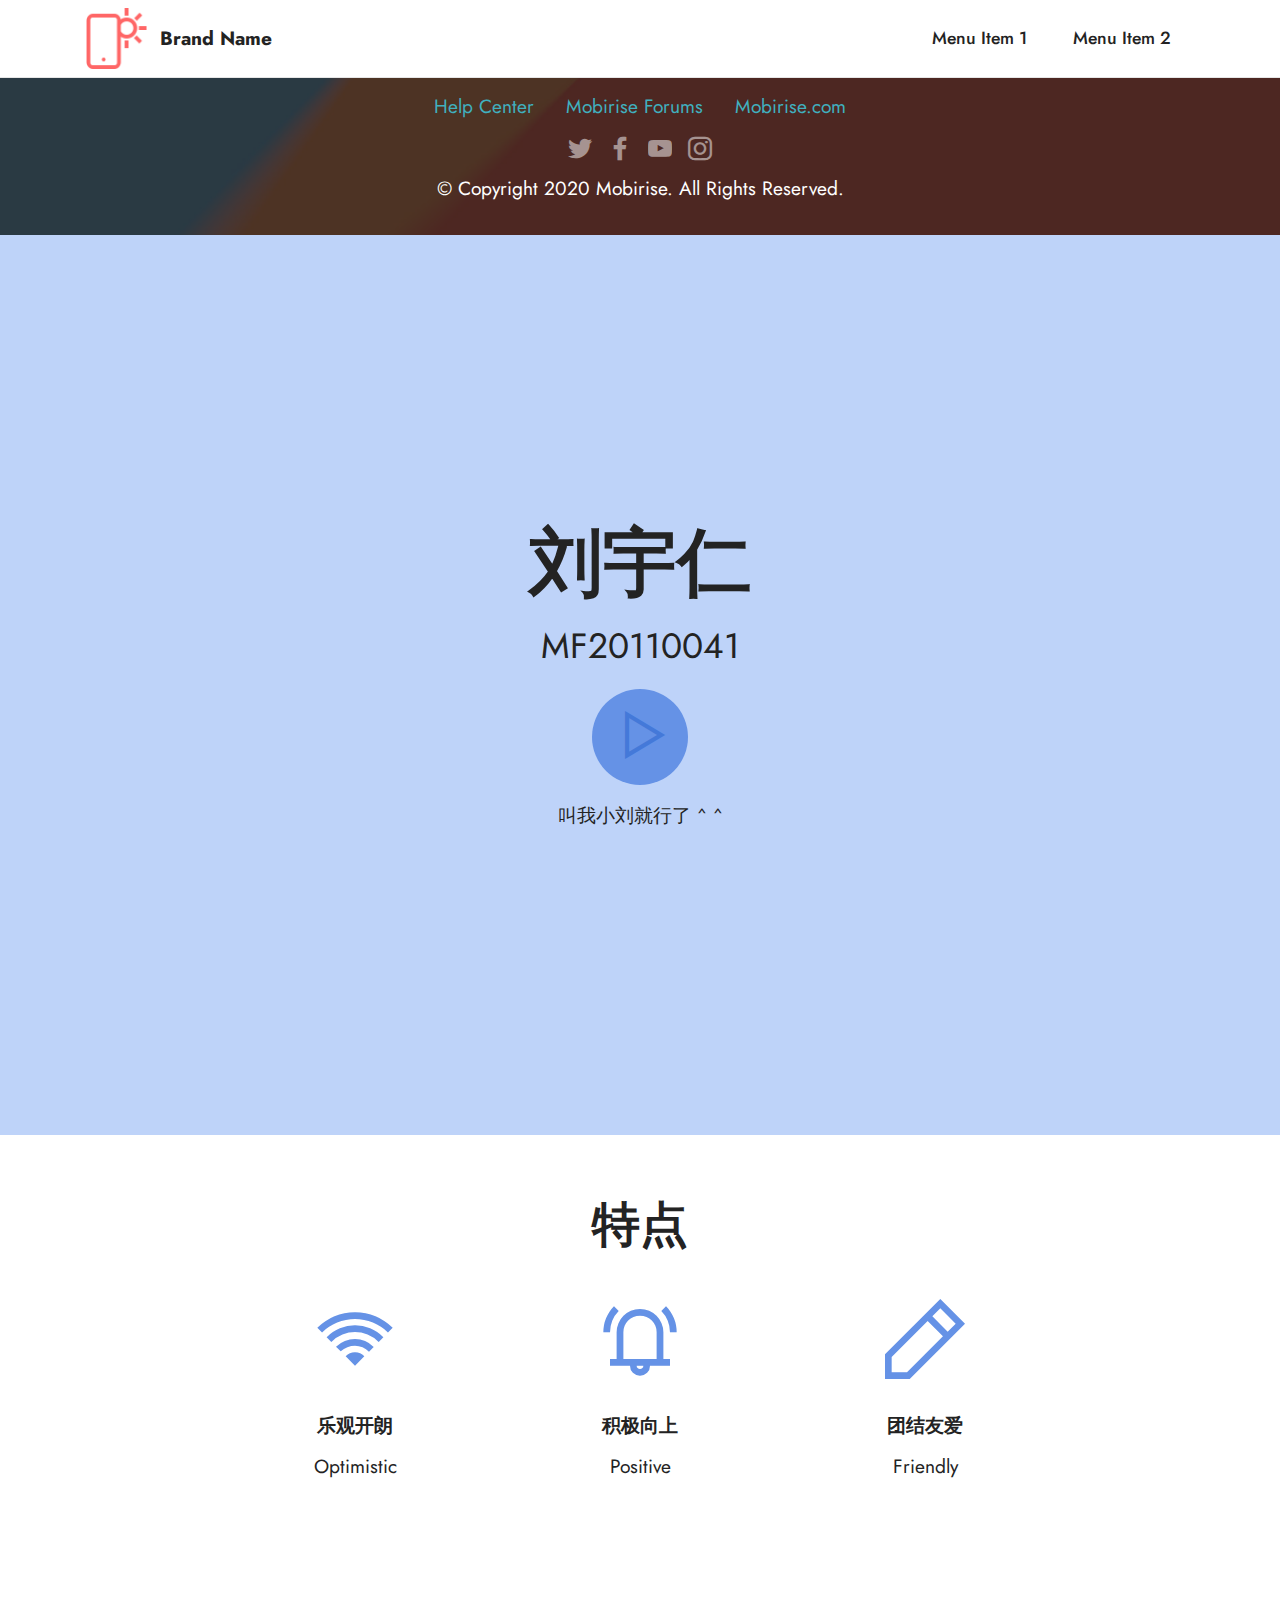
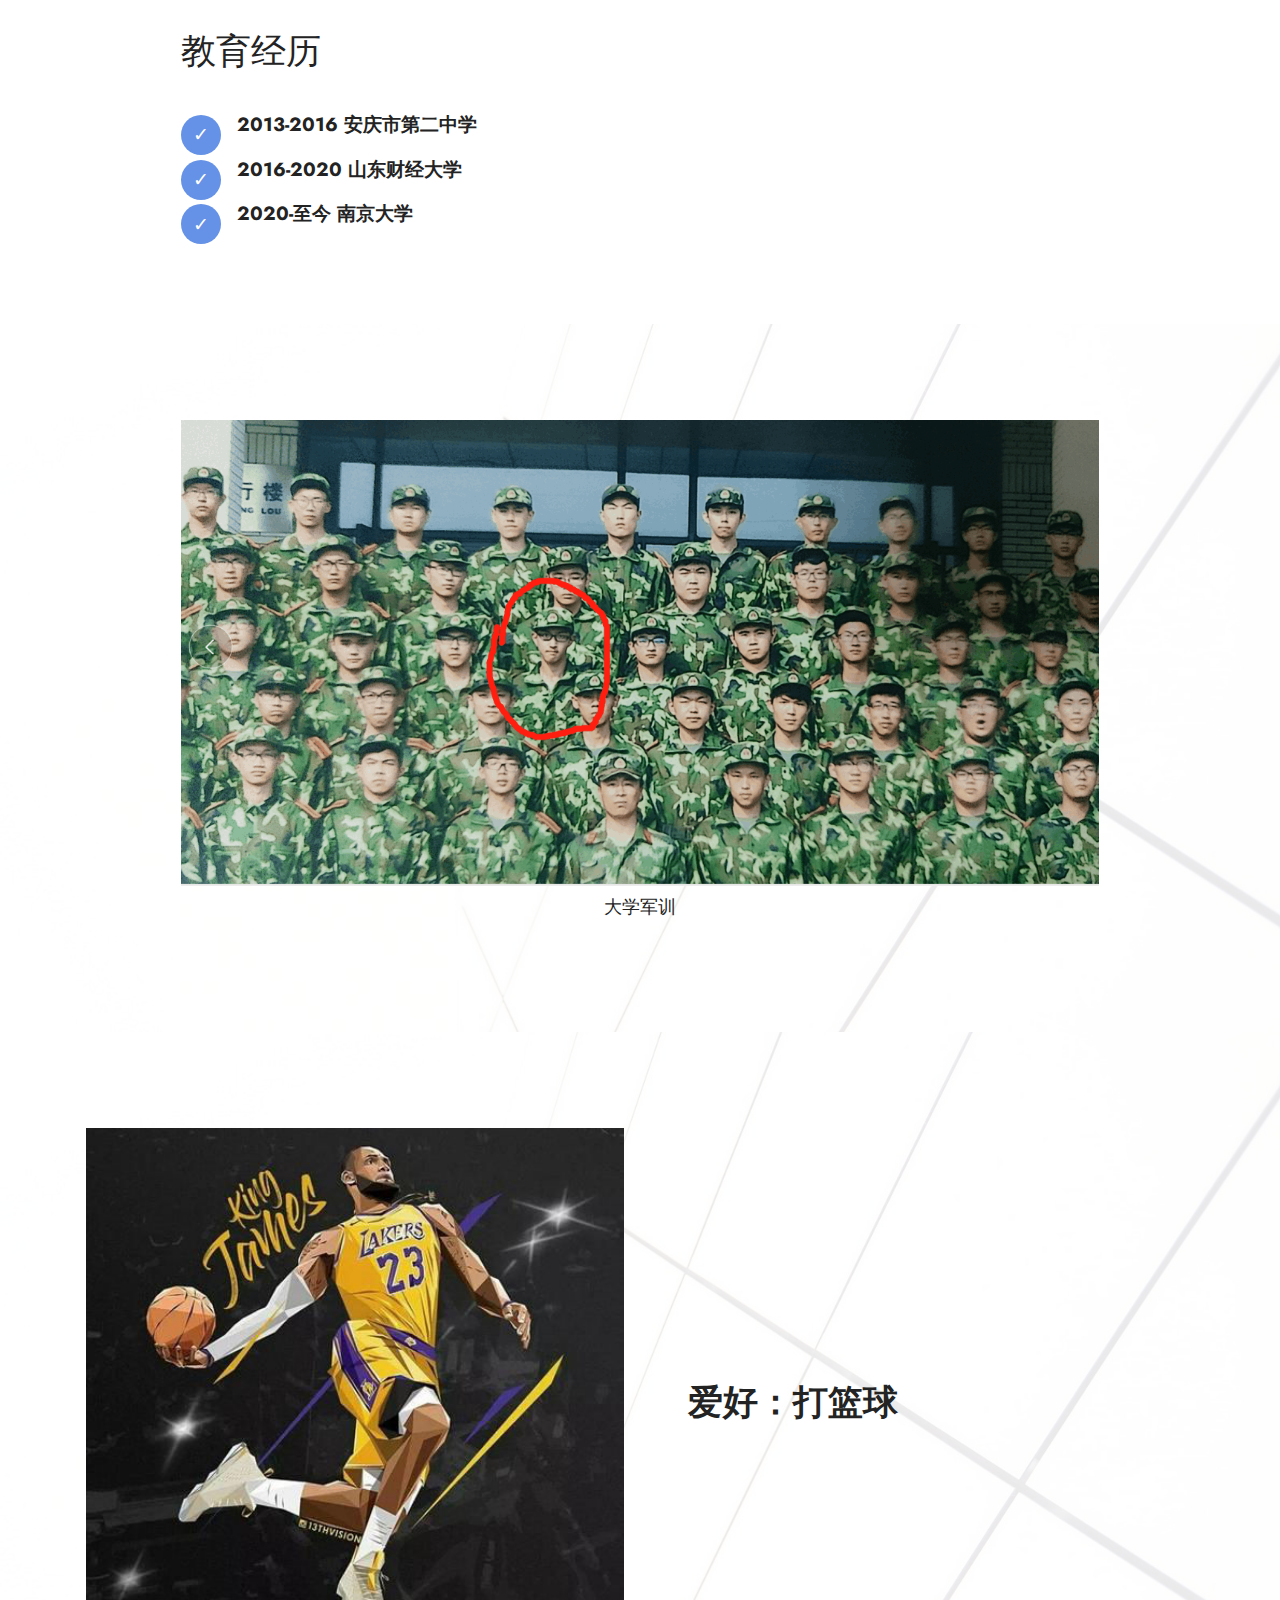
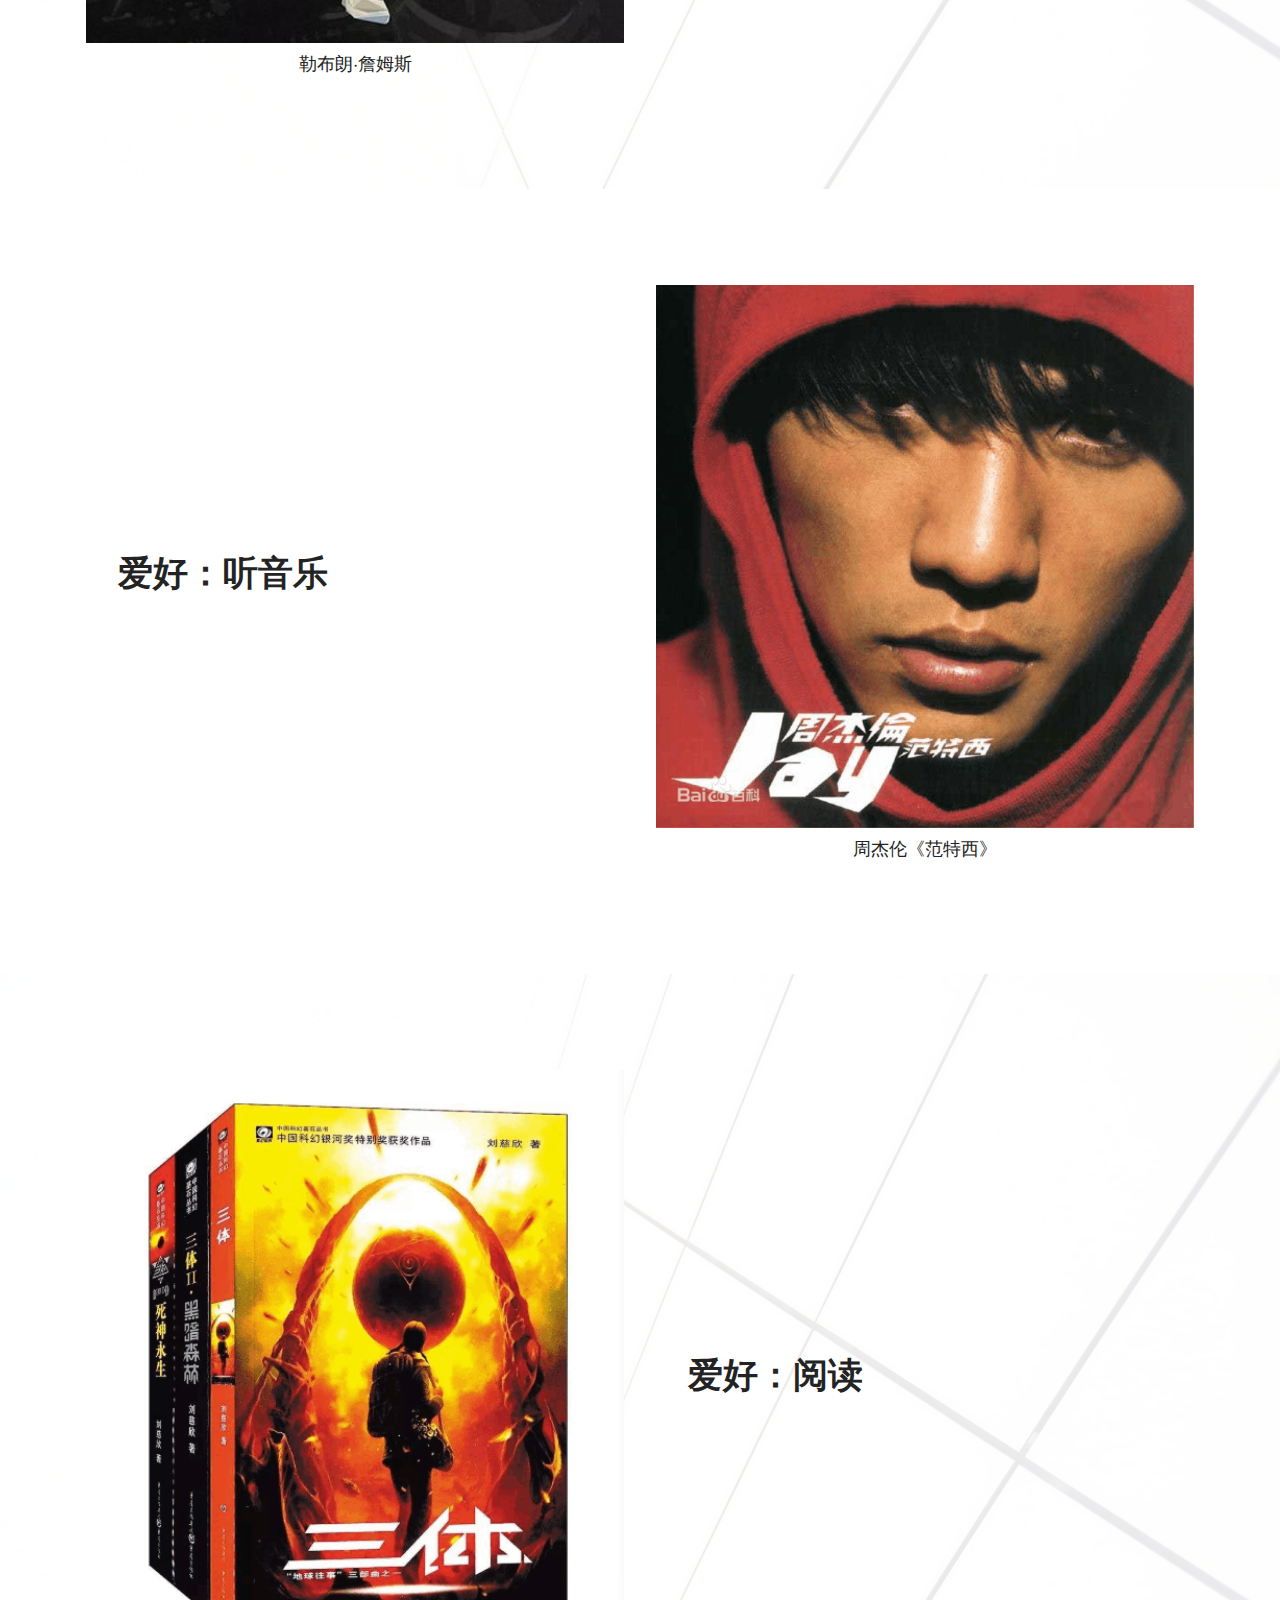
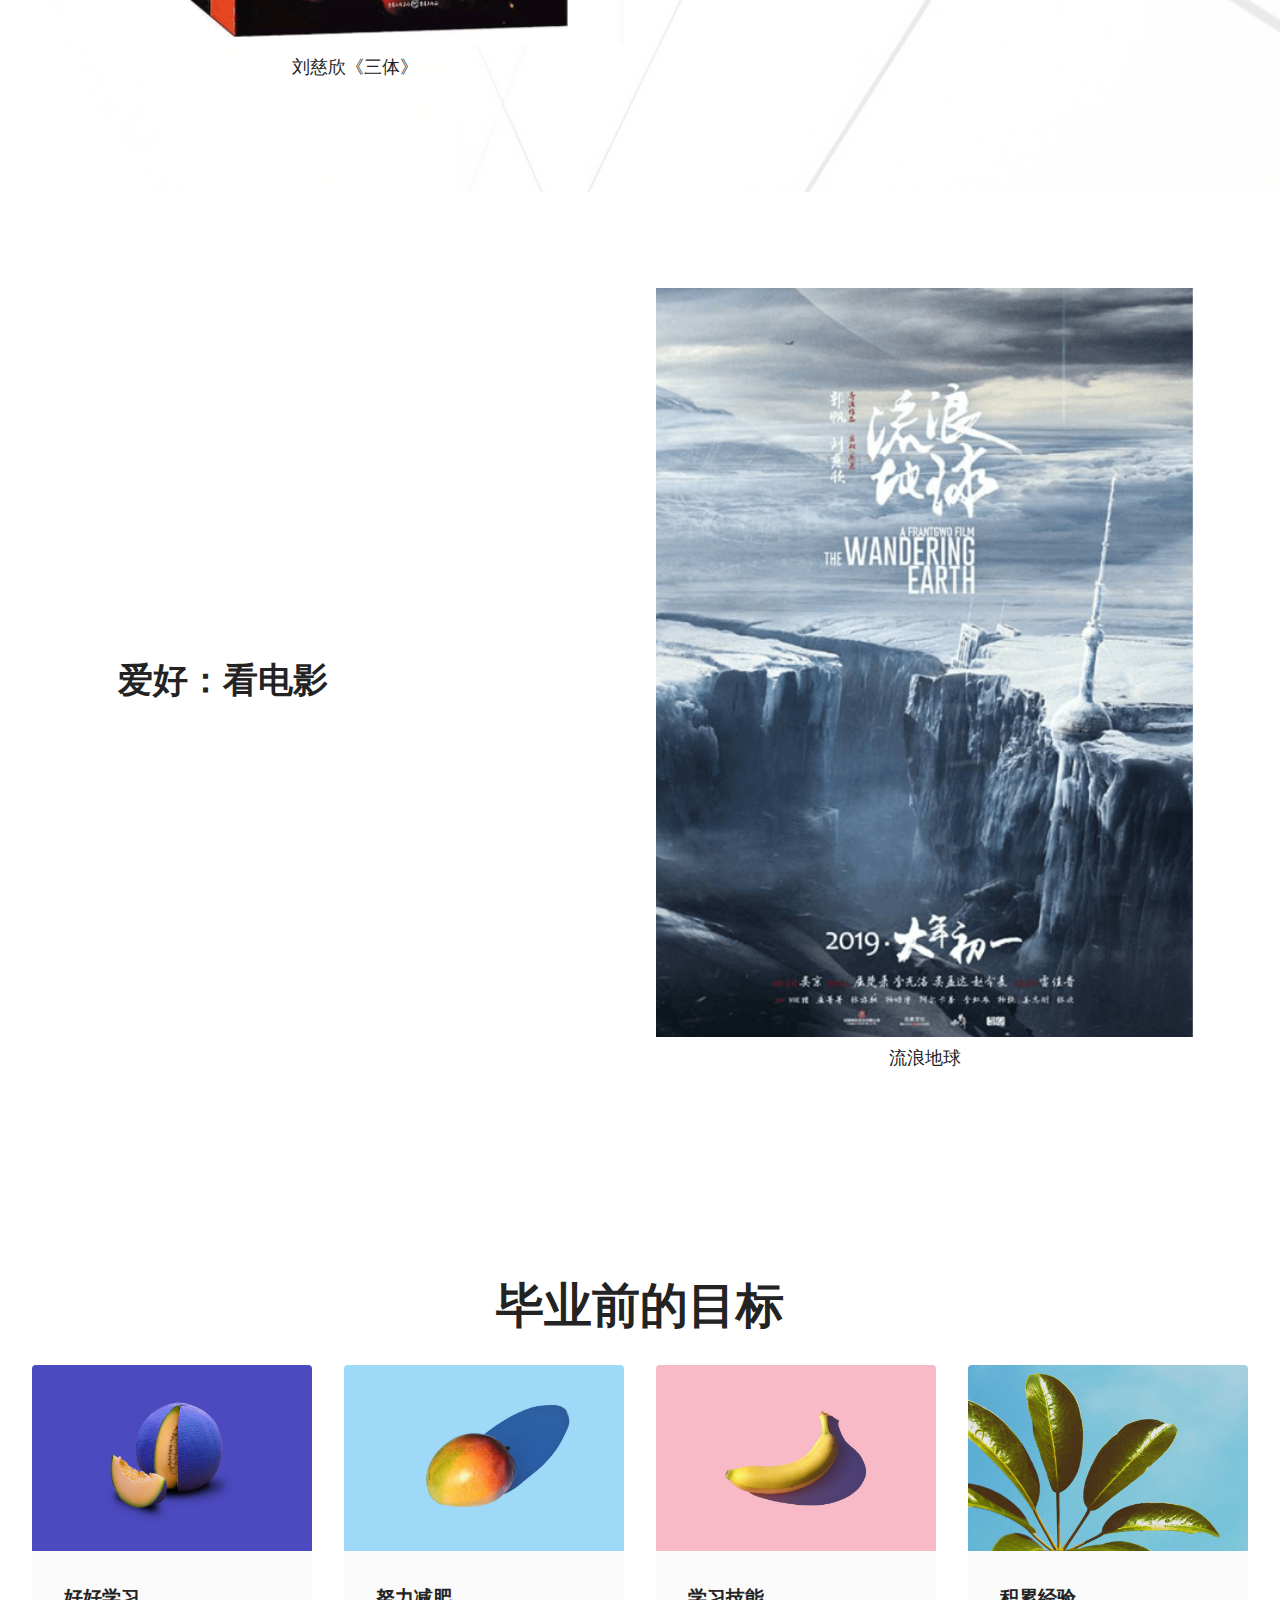
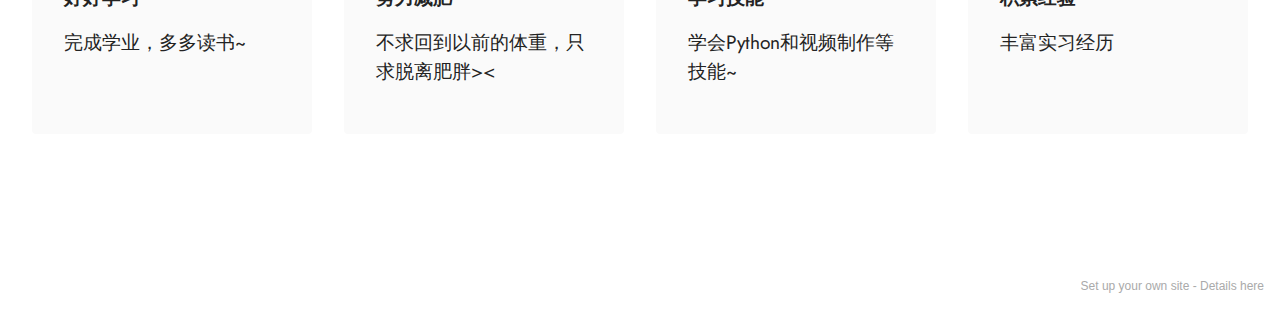
==== page1.html @ 316ddb57 "1st" ====
<!DOCTYPE html>
<html  >
<head>
  <!-- Site made with Mobirise Website Builder v5.1.4, https://mobirise.com -->
  <meta charset="UTF-8">
  <meta http-equiv="X-UA-Compatible" content="IE=edge">
  <meta name="generator" content="Mobirise v5.1.4, mobirise.com">
  <meta name="viewport" content="width=device-width, initial-scale=1, minimum-scale=1">
  <link rel="shortcut icon" href="assets/images/logo.png" type="image/x-icon">
  <meta name="description" content="">
  
  
  <title>我的网页</title>
  <link rel="stylesheet" href="assets/web/assets/mobirise-icons2/mobirise2.css">
  <link rel="stylesheet" href="assets/tether/tether.min.css">
  <link rel="stylesheet" href="assets/bootstrap/css/bootstrap.min.css">
  <link rel="stylesheet" href="assets/bootstrap/css/bootstrap-grid.min.css">
  <link rel="stylesheet" href="assets/bootstrap/css/bootstrap-reboot.min.css">
  <link rel="stylesheet" href="assets/dropdown/css/style.css">
  <link rel="stylesheet" href="assets/socicon/css/styles.css">
  <link rel="stylesheet" href="assets/theme/css/style.css">
  <link rel="preload" as="style" href="assets/mobirise/css/mbr-additional.css"><link rel="stylesheet" href="assets/mobirise/css/mbr-additional.css" type="text/css">
  
  
  
  
</head>
<body>
  
  <section class="menu cid-s48OLK6784" once="menu" id="menu1-k">
    
    <nav class="navbar navbar-dropdown navbar-fixed-top navbar-expand-lg">
        <div class="container">
            <div class="navbar-brand">
                <span class="navbar-logo">
                    <a href="https://mobiri.se">
                        <img src="assets/images/logo.png" alt="Mobirise" style="height: 3.8rem;">
                    </a>
                </span>
                <span class="navbar-caption-wrap"><a class="navbar-caption text-black display-7" href="https://mobiri.se">Brand Name</a></span>
            </div>
            <button class="navbar-toggler" type="button" data-toggle="collapse" data-target="#navbarSupportedContent" aria-controls="navbarNavAltMarkup" aria-expanded="false" aria-label="Toggle navigation">
                <div class="hamburger">
                    <span></span>
                    <span></span>
                    <span></span>
                    <span></span>
                </div>
            </button>
            <div class="collapse navbar-collapse" id="navbarSupportedContent">
                <ul class="navbar-nav nav-dropdown nav-right" data-app-modern-menu="true"><li class="nav-item"><a class="nav-link link text-black display-4" href="https://mobirise.com">Menu Item 1</a></li>
                    <li class="nav-item"><a class="nav-link link text-black display-4" href="https://mobirise.com">
                            Menu Item 2</a></li></ul>
                
                
            </div>
        </div>
    </nav>

</section>

<section class="footer3 cid-s48P1Icc8J" once="footers" id="footer3-l">

    

    <div class="mbr-overlay" style="opacity: 0.8; background-color: rgb(35, 35, 35);"></div>

    <div class="container">
        <div class="media-container-row align-center mbr-white">
            <div class="row row-links">
                <ul class="foot-menu">
                    
                    
                    
                    
                    
                <li class="foot-menu-item mbr-fonts-style display-7"><a href="https://mobirise.com/help/" class="text-success">Help Center</a></li><li class="foot-menu-item mbr-fonts-style display-7"><a href="http://forums.mobirise.com/" class="text-success">Mobirise Forums</a></li><li class="foot-menu-item mbr-fonts-style display-7"><a href="https://mobirise.com/" class="text-success">Mobirise.com</a></li></ul>
            </div>
            <div class="row social-row">
                <div class="social-list align-right pb-2">
                    
                    
                    
                    
                    
                    
                <div class="soc-item">
                        <a href="https://twitter.com/mobirise" target="_blank">
                            <span class="socicon-twitter socicon mbr-iconfont mbr-iconfont-social"></span>
                        </a>
                    </div><div class="soc-item">
                        <a href="https://www.facebook.com/pages/Mobirise/1616226671953247" target="_blank">
                            <span class="socicon-facebook socicon mbr-iconfont mbr-iconfont-social"></span>
                        </a>
                    </div><div class="soc-item">
                        <a href="https://www.youtube.com/c/mobirise" target="_blank">
                            <span class="socicon-youtube socicon mbr-iconfont mbr-iconfont-social"></span>
                        </a>
                    </div><div class="soc-item">
                        <a href="https://instagram.com/mobirise" target="_blank">
                            <span class="mbr-iconfont mbr-iconfont-social socicon-instagram socicon"></span>
                        </a>
                    </div></div>
            </div>
            <div class="row row-copirayt">
                <p class="mbr-text mb-0 mbr-fonts-style mbr-white align-center display-7">
                    © Copyright 2020 Mobirise. All Rights Reserved.
                </p>
            </div>
        </div>
    </div>
</section>

<section class="header17 cid-sbd0iq5CjE mbr-fullscreen" id="header17-x">

    

    

    <div class="align-center container">
        <div class="row justify-content-md-center">
            <div class="col-md-10">
                <h1 class="mbr-section-title mb-3 mbr-fonts-style display-1">
                    <strong>刘宇仁</strong></h1>
                <p class="mbr-text mb-3 mbr-fonts-style display-5">
                    MF20110041</p>
                <div class="mbr-media mb-3 show-modal" data-modal=".modalWindow">
                    <div class="icon-wrapper">
                        <a href="page1.html#features1-y"><span class="mbr-iconfont mobi-mbri-play mobi-mbri" style="color: rgb(68, 121, 217); fill: rgb(68, 121, 217);"></span></a>
                    </div>
                </div>
                <p class="icon-description mb-3 mbr-fonts-style display-7">叫我小刘就行了 ^ ^</p>
            </div>
        </div>
    </div>
    <div>
        <div class="modalWindow" style="display: none;">
            <div class="modalWindow-container">
                <div class="modalWindow-video-container">
                    <div class="modalWindow-video">
                        <iframe width="100%" height="100%" frameborder="0" allowfullscreen="1" data-src="https://www.youtube.com/watch?v=36YgDDJ7XSc"></iframe>
                    </div>
                    <a class="close" role="button" data-dismiss="modal">
                        <span aria-hidden="true" class="mbr-iconfont mobi-mbri-close mobi-mbri closeModal"></span>
                        <span class="sr-only">Close</span>
                    </a>
                </div>
            </div>
        </div>
    </div>
</section>

<section class="features24 cid-sbd0tmyMVc" id="features1-y">
    

    
    <div class="container">
        <div class="row">
            <div class="col-12">
                <h3 class="mbr-section-title mbr-fonts-style align-center mb-0 display-2"><strong>特点</strong></h3>
                
            </div>
            <div class="card col-12 col-md-6 col-lg-3">
                <div class="card-wrapper">
                    <div class="card-box align-center">
                        <div class="iconfont-wrapper">
                            <span class="mbr-iconfont mobi-mbri-wifi mobi-mbri"></span>
                        </div>
                        <h5 class="card-title mbr-fonts-style display-7"><strong>乐观开朗</strong></h5>
                        <p class="card-text mbr-fonts-style display-7">Optimistic</p>
                    </div>
                </div>
            </div>
            <div class="card col-12 col-md-6 col-lg-3">
                <div class="card-wrapper">
                    <div class="card-box align-center">
                        <div class="iconfont-wrapper">
                            <span class="mbr-iconfont mobi-mbri-alert mobi-mbri"></span>
                        </div>
                        <h5 class="card-title mbr-fonts-style display-7"><strong>积极向上</strong></h5>
                        <p class="card-text mbr-fonts-style display-7">Positive</p>
                    </div>
                </div>
            </div>
            <div class="card col-12 col-md-6 col-lg-3">
                <div class="card-wrapper">
                    <div class="card-box align-center">
                        <div class="iconfont-wrapper">
                            <span class="mbr-iconfont mobi-mbri-edit-2 mobi-mbri"></span>
                        </div>
                        <h5 class="card-title mbr-fonts-style display-7"><strong>团结友爱</strong></h5>
                        <p class="card-text mbr-fonts-style display-7">Friendly</p>
                    </div>
                </div>
            </div>
            
        </div>
    </div>
</section>

<section class="content8 cid-sbd6Cib1fS" id="content8-16">
    
    <div class="container">
        <div class="row justify-content-center">
            <div class="counter-container col-md-12 col-lg-10">
                <h4 class="mbr-section-title mbr-fonts-style mb-4 display-5">
                    教育经历</h4>
                <div class="mbr-text mbr-fonts-style display-7">
                    <ul>
                        <li><strong>2013-2016 安庆市第二中学&nbsp;</strong></li>
                        <li><strong>2016-2020 山东财经大学</strong></li>
                        <li><strong>2020-至今 南京大学</strong></li>
                    </ul>
                </div>
            </div>
        </div>
    </div>
</section>

<section class="image3 cid-sbd2YWsbbc" id="image3-10">
    

    <div class="mbr-overlay" style="opacity: 0.7; background-color: rgb(255, 255, 255);">
    </div>

    <div class="container">
        <div class="row justify-content-center">
            <div class="col-12 col-lg-10">
                <div class="image-wrapper">
                    <img src="assets/images/1-1236x627.png" alt="Mobirise">
                    <p class="mbr-description mbr-fonts-style mt-2 align-center display-4">大学军训<br></p>
                </div>
            </div>
        </div>
    </div>
</section>

<section class="image1 cid-sbd4KrQyQs" id="image1-13">
    

    <div class="mbr-overlay" style="opacity: 0.7; background-color: rgb(255, 255, 255);">
    </div>

    <div class="container">
        <div class="row align-items-center">
            <div class="col-12 col-lg-6">
                <div class="image-wrapper">
                    <img src="assets/images/-500x478.jpg" alt="Mobirise">
                    <p class="mbr-description mbr-fonts-style pt-2 align-center display-4">勒布朗·詹姆斯</p>
                </div>
            </div>
            <div class="col-12 col-lg">
                <div class="text-wrapper">
                    <h3 class="mbr-section-title mbr-fonts-style mb-3 display-5">
                        <strong>爱好：打篮球</strong></h3>
                    
                </div>
            </div>
        </div>
    </div>
</section>

<section class="image2 cid-sbd572CtOT mbr-parallax-background" id="image2-14">
    

    <div class="mbr-overlay" style="opacity: 0.7; background-color: rgb(255, 255, 255);">
    </div>

    <div class="container">
        <div class="row align-items-center">
            <div class="col-12 col-lg-6">
                <div class="image-wrapper">
                    <img src="assets/images/-20200921164533-749x756.png" alt="Mobirise">
                    <p class="mbr-description mbr-fonts-style mt-2 align-center display-4">
                        周杰伦《范特西》</p>
                </div>
            </div>
            <div class="col-12 col-lg">
                <div class="text-wrapper">
                    <h3 class="mbr-section-title mbr-fonts-style mb-3 display-5">
                        <strong>爱好：听音乐</strong></h3>
                    
                </div>
            </div>
        </div>
    </div>
</section>

<section class="image1 cid-sbd8QwbBRq" id="image1-19">
    

    <div class="mbr-overlay" style="opacity: 0.7; background-color: rgb(255, 255, 255);">
    </div>

    <div class="container">
        <div class="row align-items-center">
            <div class="col-12 col-lg-6">
                <div class="image-wrapper">
                    <img src="assets/images/-20200921165010-516x552.png" alt="Mobirise">
                    <p class="mbr-description mbr-fonts-style pt-2 align-center display-4">
                    刘慈欣《三体》</p>
                </div>
            </div>
            <div class="col-12 col-lg">
                <div class="text-wrapper">
                    <h3 class="mbr-section-title mbr-fonts-style mb-3 display-5">
                        <strong>爱好：阅读</strong></h3>
                    
                </div>
            </div>
        </div>
    </div>
</section>

<section class="image2 cid-sbd96u62AR mbr-parallax-background" id="image2-1a">
    

    <div class="mbr-overlay" style="opacity: 0.7; background-color: rgb(255, 255, 255);">
    </div>

    <div class="container">
        <div class="row align-items-center">
            <div class="col-12 col-lg-6">
                <div class="image-wrapper">
                    <img src="assets/images/-20200921165339-451x628.png" alt="Mobirise">
                    <p class="mbr-description mbr-fonts-style mt-2 align-center display-4">
                        流浪地球</p>
                </div>
            </div>
            <div class="col-12 col-lg">
                <div class="text-wrapper">
                    <h3 class="mbr-section-title mbr-fonts-style mb-3 display-5">
                        <strong>爱好：看电影</strong></h3>
                    
                </div>
            </div>
        </div>
    </div>
</section>

<section class="gallery3 cid-sbda3zhOiD" id="gallery3-1c">
    
    
    <div class="container-fluid">
        <div class="mbr-section-head">
            <h4 class="mbr-section-title mbr-fonts-style align-center mb-0 display-2"><strong>毕业前的目标</strong></h4>
            
        </div>
        <div class="row mt-4">
            <div class="item features-image сol-12 col-md-6 col-lg-3">
                <div class="item-wrapper">
                    <div class="item-img">
                        <img src="assets/images/features1.jpg">
                    </div>
                    <div class="item-content">
                        <h5 class="item-title mbr-fonts-style display-7">
                            <strong>好好学习</strong></h5>
                        
                        <p class="mbr-text mbr-fonts-style mt-3 display-7">完成学业，多多读书~</p>
                    </div>
                    
                </div>
            </div>
            <div class="item features-image сol-12 col-md-6 col-lg-3">
                <div class="item-wrapper">
                    <div class="item-img">
                        <img src="assets/images/features2.jpg">
                    </div>
                    <div class="item-content">
                        <h5 class="item-title mbr-fonts-style display-7">
                            <strong>努力减肥</strong></h5>
                        
                        <p class="mbr-text mbr-fonts-style mt-3 display-7">不求回到以前的体重，只求脱离肥胖&gt;&lt;</p>
                    </div>
                    
                </div>
            </div>
            <div class="item features-image сol-12 col-md-6 col-lg-3">
                <div class="item-wrapper">
                    <div class="item-img">
                        <img src="assets/images/features3.jpg">
                    </div>
                    <div class="item-content">
                        <h5 class="item-title mbr-fonts-style display-7">
                            <strong>学习技能</strong></h5>
                        
                        <p class="mbr-text mbr-fonts-style mt-3 display-7">学会Python和视频制作等技能~</p>
                    </div>
                    
                </div>
            </div>
            <div class="item features-image сol-12 col-md-6 col-lg-3">
                <div class="item-wrapper">
                    <div class="item-img">
                        <img src="assets/images/features4.jpg" alt="" title="">
                    </div>
                    <div class="item-content">
                        <h5 class="item-title mbr-fonts-style display-7"><strong>积累经验</strong></h5>
                        
                        <p class="mbr-text mbr-fonts-style mt-3 display-7">丰富实习经历</p>
                    </div>
                    
                </div>
            </div>
        </div>
    </div>
</section><section style="background-color: #fff; font-family: -apple-system, BlinkMacSystemFont, 'Segoe UI', 'Roboto', 'Helvetica Neue', Arial, sans-serif; color:#aaa; font-size:12px; padding: 0; align-items: center; display: flex;"><a href="https://mobirise.site/d" style="flex: 1 1; height: 3rem; padding-left: 1rem;"></a><p style="flex: 0 0 auto; margin:0; padding-right:1rem;">Set up your own site - <a href="https://mobirise.site/w" style="color:#aaa;">Details here</a></p></section><script src="assets/web/assets/jquery/jquery.min.js"></script>  <script src="assets/popper/popper.min.js"></script>  <script src="assets/tether/tether.min.js"></script>  <script src="assets/bootstrap/js/bootstrap.min.js"></script>  <script src="assets/smoothscroll/smooth-scroll.js"></script>  <script src="assets/dropdown/js/nav-dropdown.js"></script>  <script src="assets/dropdown/js/navbar-dropdown.js"></script>  <script src="assets/touchswipe/jquery.touch-swipe.min.js"></script>  <script src="assets/playervimeo/vimeo_player.js"></script>  <script src="assets/parallax/jarallax.min.js"></script>  <script src="assets/theme/js/script.js"></script>  
  
  
</body>
</html>
---- assets/web/assets/mobirise-icons2/mobirise2.css ----
@font-face {
  font-family: 'Moririse2';
  font-display: swap;
  src:  url('mobirise2.eot?f2bix4');
  src:  url('mobirise2.eot?f2bix4#iefix') format('embedded-opentype'),
    url('mobirise2.ttf?f2bix4') format('truetype'),
    url('mobirise2.woff?f2bix4') format('woff'),
    url('mobirise2.svg?f2bix4#mobirise2') format('svg');
  font-weight: normal;
  font-style: normal;
}

[class^="mobi-"], [class*=" mobi-"] {
  /* use !important to prevent issues with browser extensions that change fonts */
  font-family: 'Moririse2' !important;
  speak: none;
  font-style: normal;
  font-weight: normal;
  font-variant: normal;
  text-transform: none;
  line-height: 1;

  /* Better Font Rendering =========== */
  -webkit-font-smoothing: antialiased;
  -moz-osx-font-smoothing: grayscale;
}

.mobi-mbri-add-submenu:before {
  content: "\e900";
}
.mobi-mbri-alert:before {
  content: "\e901";
}
.mobi-mbri-align-center:before {
  content: "\e902";
}
.mobi-mbri-align-justify:before {
  content: "\e903";
}
.mobi-mbri-align-left:before {
  content: "\e904";
}
.mobi-mbri-align-right:before {
  content: "\e905";
}
.mobi-mbri-android:before {
  content: "\e906";
}
.mobi-mbri-apple:before {
  content: "\e907";
}
.mobi-mbri-arrow-down:before {
  content: "\e908";
}
.mobi-mbri-arrow-next:before {
  content: "\e909";
}
.mobi-mbri-arrow-prev:before {
  content: "\e90a";
}
.mobi-mbri-arrow-up:before {
  content: "\e90b";
}
.mobi-mbri-bold:before {
  content: "\e90c";
}
.mobi-mbri-bookmark:before {
  content: "\e90d";
}
.mobi-mbri-bootstrap:before {
  content: "\e90e";
}
.mobi-mbri-briefcase:before {
  content: "\e90f";
}
.mobi-mbri-browse:before {
  content: "\e910";
}
.mobi-mbri-bulleted-list:before {
  content: "\e911";
}
.mobi-mbri-calendar:before {
  content: "\e912";
}
.mobi-mbri-camera:before {
  content: "\e913";
}
.mobi-mbri-cart-add:before {
  content: "\e914";
}
.mobi-mbri-cart-full:before {
  content: "\e915";
}
.mobi-mbri-cash:before {
  content: "\e916";
}
.mobi-mbri-change-style:before {
  content: "\e917";
}
.mobi-mbri-chat:before {
  content: "\e918";
}
.mobi-mbri-clock:before {
  content: "\e919";
}
.mobi-mbri-close:before {
  content: "\e91a";
}
.mobi-mbri-cloud:before {
  content: "\e91b";
}
.mobi-mbri-code:before {
  content: "\e91c";
}
.mobi-mbri-contact-form:before {
  content: "\e91d";
}
.mobi-mbri-credit-card:before {
  content: "\e91e";
}
.mobi-mbri-cursor-click:before {
  content: "\e91f";
}
.mobi-mbri-cust-feedback:before {
  content: "\e920";
}
.mobi-mbri-database:before {
  content: "\e921";
}
.mobi-mbri-delivery:before {
  content: "\e922";
}
.mobi-mbri-desktop:before {
  content: "\e923";
}
.mobi-mbri-devices:before {
  content: "\e924";
}
.mobi-mbri-down:before {
  content: "\e925";
}
.mobi-mbri-download-2:before {
  content: "\e926";
}
.mobi-mbri-download:before {
  content: "\e927";
}
.mobi-mbri-drag-n-drop-2:before {
  content: "\e928";
}
.mobi-mbri-drag-n-drop:before {
  content: "\e929";
}
.mobi-mbri-edit-2:before {
  content: "\e92a";
}
.mobi-mbri-edit:before {
  content: "\e92b";
}
.mobi-mbri-error:before {
  content: "\e92c";
}
.mobi-mbri-extension:before {
  content: "\e92d";
}
.mobi-mbri-features:before {
  content: "\e92e";
}
.mobi-mbri-file:before {
  content: "\e92f";
}
.mobi-mbri-flag:before {
  content: "\e930";
}
.mobi-mbri-folder:before {
  content: "\e931";
}
.mobi-mbri-gift:before {
  content: "\e932";
}
.mobi-mbri-github:before {
  content: "\e933";
}
.mobi-mbri-globe-2:before {
  content: "\e934";
}
.mobi-mbri-globe:before {
  content: "\e935";
}
.mobi-mbri-growing-chart:before {
  content: "\e936";
}
.mobi-mbri-hearth:before {
  content: "\e937";
}
.mobi-mbri-help:before {
  content: "\e938";
}
.mobi-mbri-home:before {
  content: "\e939";
}
.mobi-mbri-hot-cup:before {
  content: "\e93a";
}
.mobi-mbri-idea:before {
  content: "\e93b";
}
.mobi-mbri-image-gallery:before {
  content: "\e93c";
}
.mobi-mbri-image-slider:before {
  content: "\e93d";
}
.mobi-mbri-info:before {
  content: "\e93e";
}
.mobi-mbri-italic:before {
  content: "\e93f";
}
.mobi-mbri-key:before {
  content: "\e940";
}
.mobi-mbri-laptop:before {
  content: "\e941";
}
.mobi-mbri-layers:before {
  content: "\e942";
}
.mobi-mbri-left-right:before {
  content: "\e943";
}
.mobi-mbri-left:before {
  content: "\e944";
}
.mobi-mbri-letter:before {
  content: "\e945";
}
.mobi-mbri-like:before {
  content: "\e946";
}
.mobi-mbri-link:before {
  content: "\e947";
}
.mobi-mbri-lock:before {
  content: "\e948";
}
.mobi-mbri-login:before {
  content: "\e949";
}
.mobi-mbri-logout:before {
  content: "\e94a";
}
.mobi-mbri-magic-stick:before {
  content: "\e94b";
}
.mobi-mbri-map-pin:before {
  content: "\e94c";
}
.mobi-mbri-menu:before {
  content: "\e94d";
}
.mobi-mbri-mobile-2:before {
  content: "\e94e";
}
.mobi-mbri-mobile-horizontal:before {
  content: "\e94f";
}
.mobi-mbri-mobile:before {
  content: "\e950";
}
.mobi-mbri-mobirise:before {
  content: "\e951";
}
.mobi-mbri-more-horizontal:before {
  content: "\e952";
}
.mobi-mbri-more-vertical:before {
  content: "\e953";
}
.mobi-mbri-music:before {
  content: "\e954";
}
.mobi-mbri-new-file:before {
  content: "\e955";
}
.mobi-mbri-numbered-list:before {
  content: "\e956";
}
.mobi-mbri-opened-folder:before {
  content: "\e957";
}
.mobi-mbri-pages:before {
  content: "\e958";
}
.mobi-mbri-paper-plane:before {
  content: "\e959";
}
.mobi-mbri-paperclip:before {
  content: "\e95a";
}
.mobi-mbri-phone:before {
  content: "\e95b";
}
.mobi-mbri-photo:before {
  content: "\e95c";
}
.mobi-mbri-photos:before {
  content: "\e95d";
}
.mobi-mbri-pin:before {
  content: "\e95e";
}
.mobi-mbri-play:before {
  content: "\e95f";
}
.mobi-mbri-plus:before {
  content: "\e960";
}
.mobi-mbri-preview:before {
  content: "\e961";
}
.mobi-mbri-print:before {
  content: "\e962";
}
.mobi-mbri-protect:before {
  content: "\e963";
}
.mobi-mbri-question:before {
  content: "\e964";
}
.mobi-mbri-quote-left:before {
  content: "\e965";
}
.mobi-mbri-quote-right:before {
  content: "\e966";
}
.mobi-mbri-redo:before {
  content: "\e967";
}
.mobi-mbri-refresh:before {
  content: "\e968";
}
.mobi-mbri-responsive-2:before {
  content: "\e969";
}
.mobi-mbri-responsive:before {
  content: "\e96a";
}
.mobi-mbri-right:before {
  content: "\e96b";
}
.mobi-mbri-rocket:before {
  content: "\e96c";
}
.mobi-mbri-sad-face:before {
  content: "\e96d";
}
.mobi-mbri-sale:before {
  content: "\e96e";
}
.mobi-mbri-save:before {
  content: "\e96f";
}
.mobi-mbri-search:before {
  content: "\e970";
}
.mobi-mbri-setting-2:before {
  content: "\e971";
}
.mobi-mbri-setting-3:before {
  content: "\e972";
}
.mobi-mbri-setting:before {
  content: "\e973";
}
.mobi-mbri-share:before {
  content: "\e974";
}
.mobi-mbri-shopping-bag:before {
  content: "\e975";
}
.mobi-mbri-shopping-basket:before {
  content: "\e976";
}
.mobi-mbri-shopping-cart:before {
  content: "\e977";
}
.mobi-mbri-sites:before {
  content: "\e978";
}
.mobi-mbri-smile-face:before {
  content: "\e979";
}
.mobi-mbri-speed:before {
  content: "\e97a";
}
.mobi-mbri-star:before {
  content: "\e97b";
}
.mobi-mbri-success:before {
  content: "\e97c";
}
.mobi-mbri-sun:before {
  content: "\e97d";
}
.mobi-mbri-sun2:before {
  content: "\e97e";
}
.mobi-mbri-tablet-vertical:before {
  content: "\e97f";
}
.mobi-mbri-tablet:before {
  content: "\e980";
}
.mobi-mbri-target:before {
  content: "\e981";
}
.mobi-mbri-timer:before {
  content: "\e982";
}
.mobi-mbri-to-ftp:before {
  content: "\e983";
}
.mobi-mbri-to-local-drive:before {
  content: "\e984";
}
.mobi-mbri-touch-swipe:before {
  content: "\e985";
}
.mobi-mbri-touch:before {
  content: "\e986";
}
.mobi-mbri-trash:before {
  content: "\e987";
}
.mobi-mbri-underline:before {
  content: "\e988";
}
.mobi-mbri-undo:before {
  content: "\e989";
}
.mobi-mbri-unlink:before {
  content: "\e98a";
}
.mobi-mbri-unlock:before {
  content: "\e98b";
}
.mobi-mbri-up-down:before {
  content: "\e98c";
}
.mobi-mbri-up:before {
  content: "\e98d";
}
.mobi-mbri-update:before {
  content: "\e98e";
}
.mobi-mbri-upload-2:before {
  content: "\e98f";
}
.mobi-mbri-upload:before {
  content: "\e990";
}
.mobi-mbri-user-2:before {
  content: "\e991";
}
.mobi-mbri-user:before {
  content: "\e992";
}
.mobi-mbri-users:before {
  content: "\e993";
}
.mobi-mbri-video-play:before {
  content: "\e994";
}
.mobi-mbri-video:before {
  content: "\e995";
}
.mobi-mbri-watch:before {
  content: "\e996";
}
.mobi-mbri-website-theme-2:before {
  content: "\e997";
}
.mobi-mbri-website-theme:before {
  content: "\e998";
}
.mobi-mbri-wifi:before {
  content: "\e999";
}
.mobi-mbri-windows:before {
  content: "\e99a";
}
.mobi-mbri-zoom-in:before {
  content: "\e99b";
}
.mobi-mbri-zoom-out:before {
  content: "\e99c";
}
---- assets/dropdown/css/style.css ----
.navbar-dropdown {
  left: 0;
  padding: 0;
  position: absolute;
  right: 0;
  top: 0;
  transition: all 0.45s ease;
  z-index: 1030;
  background: #282828; }
  .navbar-dropdown .navbar-logo {
    margin-right: 0.8rem;
    transition: margin 0.3s ease-in-out;
    vertical-align: middle; }
    .navbar-dropdown .navbar-logo img {
      height: 3.125rem;
      transition: all 0.3s ease-in-out; }
    .navbar-dropdown .navbar-logo.mbr-iconfont {
      font-size: 3.125rem;
      line-height: 3.125rem; }
  .navbar-dropdown .navbar-caption {
    font-weight: 700;
    white-space: normal;
    vertical-align: -4px;
    line-height: 3.125rem !important; }
    .navbar-dropdown .navbar-caption, .navbar-dropdown .navbar-caption:hover {
      color: inherit;
      text-decoration: none; }
  .navbar-dropdown .mbr-iconfont + .navbar-caption {
    vertical-align: -1px; }
  .navbar-dropdown.navbar-fixed-top {
    position: fixed; }
  .navbar-dropdown .navbar-brand span {
    vertical-align: -4px; }
  .navbar-dropdown.bg-color.transparent {
    background: none; }
  .navbar-dropdown.navbar-short .navbar-brand {
    padding: 0.625rem 0; }
    .navbar-dropdown.navbar-short .navbar-brand span {
      vertical-align: -1px; }
  .navbar-dropdown.navbar-short .navbar-caption {
    line-height: 2.375rem !important;
    vertical-align: -2px; }
  .navbar-dropdown.navbar-short .navbar-logo {
    margin-right: 0.5rem; }
    .navbar-dropdown.navbar-short .navbar-logo img {
      height: 2.375rem; }
    .navbar-dropdown.navbar-short .navbar-logo.mbr-iconfont {
      font-size: 2.375rem;
      line-height: 2.375rem; }
  .navbar-dropdown.navbar-short .mbr-table-cell {
    height: 3.625rem; }
  .navbar-dropdown .navbar-close {
    left: 0.6875rem;
    position: fixed;
    top: 0.75rem;
    z-index: 1000; }
  .navbar-dropdown .hamburger-icon {
    content: "";
    display: inline-block;
    vertical-align: middle;
    width: 16px;
    -webkit-box-shadow: 0 -6px 0 1px #282828,0 0 0 1px #282828,0 6px 0 1px #282828;
    -moz-box-shadow: 0 -6px 0 1px #282828,0 0 0 1px #282828,0 6px 0 1px #282828;
    box-shadow: 0 -6px 0 1px #282828,0 0 0 1px #282828,0 6px 0 1px #282828; }

.dropdown-menu .dropdown-toggle[data-toggle="dropdown-submenu"]::after {
  border-bottom: 0.35em solid transparent;
  border-left: 0.35em solid;
  border-right: 0;
  border-top: 0.35em solid transparent;
  margin-left: 0.3rem; }

.dropdown-menu .dropdown-item:focus {
  outline: 0; }

.nav-dropdown {
  font-size: 0.75rem;
  font-weight: 500;
  height: auto !important; }
  .nav-dropdown .nav-btn {
    padding-left: 1rem; }
  .nav-dropdown .link {
    margin: .667em 1.667em;
    font-weight: 500;
    padding: 0;
    transition: color .2s ease-in-out; }
    .nav-dropdown .link.dropdown-toggle {
      margin-right: 2.583em; }
      .nav-dropdown .link.dropdown-toggle::after {
        margin-left: .25rem;
        border-top: 0.35em solid;
        border-right: 0.35em solid transparent;
        border-left: 0.35em solid transparent;
        border-bottom: 0; }
      .nav-dropdown .link.dropdown-toggle[aria-expanded="true"] {
        margin: 0;
        padding: 0.667em 3.263em  0.667em 1.667em; }
  .nav-dropdown .link::after,
  .nav-dropdown .dropdown-item::after {
    color: inherit; }
  .nav-dropdown .btn {
    font-size: 0.75rem;
    font-weight: 700;
    letter-spacing: 0;
    margin-bottom: 0;
    padding-left: 1.25rem;
    padding-right: 1.25rem; }
  .nav-dropdown .dropdown-menu {
    border-radius: 0;
    border: 0;
    left: 0;
    margin: 0;
    padding-bottom: 1.25rem;
    padding-top: 1.25rem;
    position: relative; }
  .nav-dropdown .dropdown-submenu {
    margin-left: 0.125rem;
    top: 0; }
  .nav-dropdown .dropdown-item {
    font-weight: 500;
    line-height: 2;
    padding: 0.3846em 4.615em 0.3846em 1.5385em;
    position: relative;
    transition: color .2s ease-in-out, background-color .2s ease-in-out; }
    .nav-dropdown .dropdown-item::after {
      margin-top: -0.3077em;
      position: absolute;
      right: 1.1538em;
      top: 50%; }
    .nav-dropdown .dropdown-item:focus, .nav-dropdown .dropdown-item:hover {
      background: none; }

@media (max-width: 767px) {
  .nav-dropdown.navbar-toggleable-sm {
    bottom: 0;
    display: none;
    left: 0;
    overflow-x: hidden;
    position: fixed;
    top: 0;
    transform: translateX(-100%);
    -ms-transform: translateX(-100%);
    -webkit-transform: translateX(-100%);
    width: 18.75rem;
    z-index: 999; } }
.nav-dropdown.navbar-toggleable-xl {
  bottom: 0;
  display: none;
  left: 0;
  overflow-x: hidden;
  position: fixed;
  top: 0;
  transform: translateX(-100%);
  -ms-transform: translateX(-100%);
  -webkit-transform: translateX(-100%);
  width: 18.75rem;
  z-index: 999; }

.nav-dropdown-sm {
  display: block !important;
  overflow-x: hidden;
  overflow: auto;
  padding-top: 3.875rem; }
  .nav-dropdown-sm::after {
    content: "";
    display: block;
    height: 3rem;
    width: 100%; }
  .nav-dropdown-sm.collapse.in ~ .navbar-close {
    display: block !important; }
  .nav-dropdown-sm.collapsing, .nav-dropdown-sm.collapse.in {
    transform: translateX(0);
    -ms-transform: translateX(0);
    -webkit-transform: translateX(0);
    transition: all 0.25s ease-out;
    -webkit-transition: all 0.25s ease-out;
    background: #282828; }
  .nav-dropdown-sm.collapsing[aria-expanded="false"] {
    transform: translateX(-100%);
    -ms-transform: translateX(-100%);
    -webkit-transform: translateX(-100%); }
  .nav-dropdown-sm .nav-item {
    display: block;
    margin-left: 0 !important;
    padding-left: 0; }
  .nav-dropdown-sm .link,
  .nav-dropdown-sm .dropdown-item {
    border-top: 1px dotted rgba(255, 255, 255, 0.1);
    font-size: 0.8125rem;
    line-height: 1.6;
    margin: 0 !important;
    padding: 0.875rem 2.4rem 0.875rem 1.5625rem !important;
    position: relative;
    white-space: normal; }
    .nav-dropdown-sm .link:focus, .nav-dropdown-sm .link:hover,
    .nav-dropdown-sm .dropdown-item:focus,
    .nav-dropdown-sm .dropdown-item:hover {
      background: rgba(0, 0, 0, 0.2) !important;
      color: #c0a375; }
  .nav-dropdown-sm .nav-btn {
    position: relative;
    padding: 1.5625rem 1.5625rem 0 1.5625rem; }
    .nav-dropdown-sm .nav-btn::before {
      border-top: 1px dotted rgba(255, 255, 255, 0.1);
      content: "";
      left: 0;
      position: absolute;
      top: 0;
      width: 100%; }
    .nav-dropdown-sm .nav-btn + .nav-btn {
      padding-top: 0.625rem; }
      .nav-dropdown-sm .nav-btn + .nav-btn::before {
        display: none; }
  .nav-dropdown-sm .btn {
    padding: 0.625rem 0; }
  .nav-dropdown-sm .dropdown-toggle[data-toggle="dropdown-submenu"]::after {
    margin-left: .25rem;
    border-top: 0.35em solid;
    border-right: 0.35em solid transparent;
    border-left: 0.35em solid transparent;
    border-bottom: 0; }
  .nav-dropdown-sm .dropdown-toggle[data-toggle="dropdown-submenu"][aria-expanded="true"]::after {
    border-top: 0;
    border-right: 0.35em solid transparent;
    border-left: 0.35em solid transparent;
    border-bottom: 0.35em solid; }
  .nav-dropdown-sm .dropdown-menu {
    margin: 0;
    padding: 0;
    position: relative;
    top: 0;
    left: 0;
    width: 100%;
    border: 0;
    float: none;
    border-radius: 0;
    background: none; }
  .nav-dropdown-sm .dropdown-submenu {
    left: 100%;
    margin-left: 0.125rem;
    margin-top: -1.25rem;
    top: 0; }

.navbar-toggleable-sm .nav-dropdown .dropdown-menu {
  position: absolute; }

.navbar-toggleable-sm .nav-dropdown .dropdown-submenu {
  left: 100%;
  margin-left: 0.125rem;
  margin-top: -1.25rem;
  top: 0; }

.navbar-toggleable-sm.opened .nav-dropdown .dropdown-menu {
  position: relative; }

.navbar-toggleable-sm.opened .nav-dropdown .dropdown-submenu {
  left: 0;
  margin-left: 00rem;
  margin-top: 0rem;
  top: 0; }

.is-builder .nav-dropdown.collapsing {
  transition: none !important; }

/*# sourceMappingURL=style.css.map */
---- assets/socicon/css/styles.css ----
@charset "UTF-8";

@font-face {
  font-family: 'Socicon';
  src:  url('../fonts/socicon.eot');
  src:  url('../fonts/socicon.eot?#iefix') format('embedded-opentype'),
    url('../fonts/socicon.woff2') format('woff2'),
    url('../fonts/socicon.ttf') format('truetype'),
    url('../fonts/socicon.woff') format('woff'),
    url('../fonts/socicon.svg#socicon') format('svg');
  font-weight: normal;
  font-style: normal;
}

[data-icon]:before {
  font-family: "socicon" !important;
  content: attr(data-icon);
  font-style: normal !important;
  font-weight: normal !important;
  font-variant: normal !important;
  text-transform: none !important;
  speak: none;
  line-height: 1;
  -webkit-font-smoothing: antialiased;
  -moz-osx-font-smoothing: grayscale;
}

[class^="socicon-"], [class*=" socicon-"] {
  /* use !important to prevent issues with browser extensions that change fonts */
  font-family: 'Socicon' !important;
  speak: none;
  font-style: normal;
  font-weight: normal;
  font-variant: normal;
  text-transform: none;
  line-height: 1;

  /* Better Font Rendering =========== */
  -webkit-font-smoothing: antialiased;
  -moz-osx-font-smoothing: grayscale;
}

.socicon-eitaa:before {
  content: "\e97c";
}
.socicon-soroush:before {
  content: "\e97d";
}
.socicon-bale:before {
  content: "\e97e";
}
.socicon-zazzle:before {
  content: "\e97b";
}
.socicon-society6:before {
  content: "\e97a";
}
.socicon-redbubble:before {
  content: "\e979";
}
.socicon-avvo:before {
  content: "\e978";
}
.socicon-stitcher:before {
  content: "\e977";
}
.socicon-googlehangouts:before {
  content: "\e974";
}
.socicon-dlive:before {
  content: "\e975";
}
.socicon-vsco:before {
  content: "\e976";
}
.socicon-flipboard:before {
  content: "\e973";
}
.socicon-ubuntu:before {
  content: "\e958";
}
.socicon-artstation:before {
  content: "\e959";
}
.socicon-invision:before {
  content: "\e95a";
}
.socicon-torial:before {
  content: "\e95b";
}
.socicon-collectorz:before {
  content: "\e95c";
}
.socicon-seenthis:before {
  content: "\e95d";
}
.socicon-googleplaymusic:before {
  content: "\e95e";
}
.socicon-debian:before {
  content: "\e95f";
}
.socicon-filmfreeway:before {
  content: "\e960";
}
.socicon-gnome:before {
  content: "\e961";
}
.socicon-itchio:before {
  content: "\e962";
}
.socicon-jamendo:before {
  content: "\e963";
}
.socicon-mix:before {
  content: "\e964";
}
.socicon-sharepoint:before {
  content: "\e965";
}
.socicon-tinder:before {
  content: "\e966";
}
.socicon-windguru:before {
  content: "\e967";
}
.socicon-cdbaby:before {
  content: "\e968";
}
.socicon-elementaryos:before {
  content: "\e969";
}
.socicon-stage32:before {
  content: "\e96a";
}
.socicon-tiktok:before {
  content: "\e96b";
}
.socicon-gitter:before {
  content: "\e96c";
}
.socicon-letterboxd:before {
  content: "\e96d";
}
.socicon-threema:before {
  content: "\e96e";
}
.socicon-splice:before {
  content: "\e96f";
}
.socicon-metapop:before {
  content: "\e970";
}
.socicon-naver:before {
  content: "\e971";
}
.socicon-remote:before {
  content: "\e972";
}
.socicon-internet:before {
  content: "\e957";
}
.socicon-moddb:before {
  content: "\e94b";
}
.socicon-indiedb:before {
  content: "\e94c";
}
.socicon-traxsource:before {
  content: "\e94d";
}
.socicon-gamefor:before {
  content: "\e94e";
}
.socicon-pixiv:before {
  content: "\e94f";
}
.socicon-myanimelist:before {
  content: "\e950";
}
.socicon-blackberry:before {
  content: "\e951";
}
.socicon-wickr:before {
  content: "\e952";
}
.socicon-spip:before {
  content: "\e953";
}
.socicon-napster:before {
  content: "\e954";
}
.socicon-beatport:before {
  content: "\e955";
}
.socicon-hackerone:before {
  content: "\e956";
}
.socicon-hackernews:before {
  content: "\e946";
}
.socicon-smashwords:before {
  content: "\e947";
}
.socicon-kobo:before {
  content: "\e948";
}
.socicon-bookbub:before {
  content: "\e949";
}
.socicon-mailru:before {
  content: "\e94a";
}
.socicon-gitlab:before {
  content: "\e945";
}
.socicon-instructables:before {
  content: "\e944";
}
.socicon-portfolio:before {
  content: "\e943";
}
.socicon-codered:before {
  content: "\e940";
}
.socicon-origin:before {
  content: "\e941";
}
.socicon-nextdoor:before {
  content: "\e942";
}
.socicon-udemy:before {
  content: "\e93f";
}
.socicon-livemaster:before {
  content: "\e93e";
}
.socicon-crunchbase:before {
  content: "\e93b";
}
.socicon-homefy:before {
  content: "\e93c";
}
.socicon-calendly:before {
  content: "\e93d";
}
.socicon-realtor:before {
  content: "\e90f";
}
.socicon-tidal:before {
  content: "\e910";
}
.socicon-qobuz:before {
  content: "\e911";
}
.socicon-natgeo:before {
  content: "\e912";
}
.socicon-mastodon:before {
  content: "\e913";
}
.socicon-unsplash:before {
  content: "\e914";
}
.socicon-homeadvisor:before {
  content: "\e915";
}
.socicon-angieslist:before {
  content: "\e916";
}
.socicon-codepen:before {
  content: "\e917";
}
.socicon-slack:before {
  content: "\e918";
}
.socicon-openaigym:before {
  content: "\e919";
}
.socicon-logmein:before {
  content: "\e91a";
}
.socicon-fiverr:before {
  content: "\e91b";
}
.socicon-gotomeeting:before {
  content: "\e91c";
}
.socicon-aliexpress:before {
  content: "\e91d";
}
.socicon-guru:before {
  content: "\e91e";
}
.socicon-appstore:before {
  content: "\e91f";
}
.socicon-homes:before {
  content: "\e920";
}
.socicon-zoom:before {
  content: "\e921";
}
.socicon-alibaba:before {
  content: "\e922";
}
.socicon-craigslist:before {
  content: "\e923";
}
.socicon-wix:before {
  content: "\e924";
}
.socicon-redfin:before {
  content: "\e925";
}
.socicon-googlecalendar:before {
  content: "\e926";
}
.socicon-shopify:before {
  content: "\e927";
}
.socicon-freelancer:before {
  content: "\e928";
}
.socicon-seedrs:before {
  content: "\e929";
}
.socicon-bing:before {
  content: "\e92a";
}
.socicon-doodle:before {
  content: "\e92b";
}
.socicon-bonanza:before {
  content: "\e92c";
}
.socicon-squarespace:before {
  content: "\e92d";
}
.socicon-toptal:before {
  content: "\e92e";
}
.socicon-gust:before {
  content: "\e92f";
}
.socicon-ask:before {
  content: "\e930";
}
.socicon-trulia:before {
  content: "\e931";
}
.socicon-loomly:before {
  content: "\e932";
}
.socicon-ghost:before {
  content: "\e933";
}
.socicon-upwork:before {
  content: "\e934";
}
.socicon-fundable:before {
  content: "\e935";
}
.socicon-booking:before {
  content: "\e936";
}
.socicon-googlemaps:before {
  content: "\e937";
}
.socicon-zillow:before {
  content: "\e938";
}
.socicon-niconico:before {
  content: "\e939";
}
.socicon-toneden:before {
  content: "\e93a";
}
.socicon-augment:before {
  content: "\e908";
}
.socicon-bitbucket:before {
  content: "\e909";
}
.socicon-fyuse:before {
  content: "\e90a";
}
.socicon-yt-gaming:before {
  content: "\e90b";
}
.socicon-sketchfab:before {
  content: "\e90c";
}
.socicon-mobcrush:before {
  content: "\e90d";
}
.socicon-microsoft:before {
  content: "\e90e";
}
.socicon-pandora:before {
  content: "\e907";
}
.socicon-messenger:before {
  content: "\e906";
}
.socicon-gamewisp:before {
  content: "\e905";
}
.socicon-bloglovin:before {
  content: "\e904";
}
.socicon-tunein:before {
  content: "\e903";
}
.socicon-gamejolt:before {
  content: "\e901";
}
.socicon-trello:before {
  content: "\e902";
}
.socicon-spreadshirt:before {
  content: "\e900";
}
.socicon-500px:before {
  content: "\e000";
}
.socicon-8tracks:before {
  content: "\e001";
}
.socicon-airbnb:before {
  content: "\e002";
}
.socicon-alliance:before {
  content: "\e003";
}
.socicon-amazon:before {
  content: "\e004";
}
.socicon-amplement:before {
  content: "\e005";
}
.socicon-android:before {
  content: "\e006";
}
.socicon-angellist:before {
  content: "\e007";
}
.socicon-apple:before {
  content: "\e008";
}
.socicon-appnet:before {
  content: "\e009";
}
.socicon-baidu:before {
  content: "\e00a";
}
.socicon-bandcamp:before {
  content: "\e00b";
}
.socicon-battlenet:before {
  content: "\e00c";
}
.socicon-mixer:before {
  content: "\e00d";
}
.socicon-bebee:before {
  content: "\e00e";
}
.socicon-bebo:before {
  content: "\e00f";
}
.socicon-behance:before {
  content: "\e010";
}
.socicon-blizzard:before {
  content: "\e011";
}
.socicon-blogger:before {
  content: "\e012";
}
.socicon-buffer:before {
  content: "\e013";
}
.socicon-chrome:before {
  content: "\e014";
}
.socicon-coderwall:before {
  content: "\e015";
}
.socicon-curse:before {
  content: "\e016";
}
.socicon-dailymotion:before {
  content: "\e017";
}
.socicon-deezer:before {
  content: "\e018";
}
.socicon-delicious:before {
  content: "\e019";
}
.socicon-deviantart:before {
  content: "\e01a";
}
.socicon-diablo:before {
  content: "\e01b";
}
.socicon-digg:before {
  content: "\e01c";
}
.socicon-discord:before {
  content: "\e01d";
}
.socicon-disqus:before {
  content: "\e01e";
}
.socicon-douban:before {
  content: "\e01f";
}
.socicon-draugiem:before {
  content: "\e020";
}
.socicon-dribbble:before {
  content: "\e021";
}
.socicon-drupal:before {
  content: "\e022";
}
.socicon-ebay:before {
  content: "\e023";
}
.socicon-ello:before {
  content: "\e024";
}
.socicon-endomodo:before {
  content: "\e025";
}
.socicon-envato:before {
  content: "\e026";
}
.socicon-etsy:before {
  content: "\e027";
}
.socicon-facebook:before {
  content: "\e028";
}
.socicon-feedburner:before {
  content: "\e029";
}
.socicon-filmweb:before {
  content: "\e02a";
}
.socicon-firefox:before {
  content: "\e02b";
}
.socicon-flattr:before {
  content: "\e02c";
}
.socicon-flickr:before {
  content: "\e02d";
}
.socicon-formulr:before {
  content: "\e02e";
}
.socicon-forrst:before {
  content: "\e02f";
}
.socicon-foursquare:before {
  content: "\e030";
}
.socicon-friendfeed:before {
  content: "\e031";
}
.socicon-github:before {
  content: "\e032";
}
.socicon-goodreads:before {
  content: "\e033";
}
.socicon-google:before {
  content: "\e034";
}
.socicon-googlescholar:before {
  content: "\e035";
}
.socicon-googlegroups:before {
  content: "\e036";
}
.socicon-googlephotos:before {
  content: "\e037";
}
.socicon-googleplus:before {
  content: "\e038";
}
.socicon-grooveshark:before {
  content: "\e039";
}
.socicon-hackerrank:before {
  content: "\e03a";
}
.socicon-hearthstone:before {
  content: "\e03b";
}
.socicon-hellocoton:before {
  content: "\e03c";
}
.socicon-heroes:before {
  content: "\e03d";
}
.socicon-smashcast:before {
  content: "\e03e";
}
.socicon-horde:before {
  content: "\e03f";
}
.socicon-houzz:before {
  content: "\e040";
}
.socicon-icq:before {
  content: "\e041";
}
.socicon-identica:before {
  content: "\e042";
}
.socicon-imdb:before {
  content: "\e043";
}
.socicon-instagram:before {
  content: "\e044";
}
.socicon-issuu:before {
  content: "\e045";
}
.socicon-istock:before {
  content: "\e046";
}
.socicon-itunes:before {
  content: "\e047";
}
.socicon-keybase:before {
  content: "\e048";
}
.socicon-lanyrd:before {
  content: "\e049";
}
.socicon-lastfm:before {
  content: "\e04a";
}
.socicon-line:before {
  content: "\e04b";
}
.socicon-linkedin:before {
  content: "\e04c";
}
.socicon-livejournal:before {
  content: "\e04d";
}
.socicon-lyft:before {
  content: "\e04e";
}
.socicon-macos:before {
  content: "\e04f";
}
.socicon-mail:before {
  content: "\e050";
}
.socicon-medium:before {
  content: "\e051";
}
.socicon-meetup:before {
  content: "\e052";
}
.socicon-mixcloud:before {
  content: "\e053";
}
.socicon-modelmayhem:before {
  content: "\e054";
}
.socicon-mumble:before {
  content: "\e055";
}
.socicon-myspace:before {
  content: "\e056";
}
.socicon-newsvine:before {
  content: "\e057";
}
.socicon-nintendo:before {
  content: "\e058";
}
.socicon-npm:before {
  content: "\e059";
}
.socicon-odnoklassniki:before {
  content: "\e05a";
}
.socicon-openid:before {
  content: "\e05b";
}
.socicon-opera:before {
  content: "\e05c";
}
.socicon-outlook:before {
  content: "\e05d";
}
.socicon-overwatch:before {
  content: "\e05e";
}
.socicon-patreon:before {
  content: "\e05f";
}
.socicon-paypal:before {
  content: "\e060";
}
.socicon-periscope:before {
  content: "\e061";
}
.socicon-persona:before {
  content: "\e062";
}
.socicon-pinterest:before {
  content: "\e063";
}
.socicon-play:before {
  content: "\e064";
}
.socicon-player:before {
  content: "\e065";
}
.socicon-playstation:before {
  content: "\e066";
}
.socicon-pocket:before {
  content: "\e067";
}
.socicon-qq:before {
  content: "\e068";
}
.socicon-quora:before {
  content: "\e069";
}
.socicon-raidcall:before {
  content: "\e06a";
}
.socicon-ravelry:before {
  content: "\e06b";
}
.socicon-reddit:before {
  content: "\e06c";
}
.socicon-renren:before {
  content: "\e06d";
}
.socicon-researchgate:before {
  content: "\e06e";
}
.socicon-residentadvisor:before {
  content: "\e06f";
}
.socicon-reverbnation:before {
  content: "\e070";
}
.socicon-rss:before {
  content: "\e071";
}
.socicon-sharethis:before {
  content: "\e072";
}
.socicon-skype:before {
  content: "\e073";
}
.socicon-slideshare:before {
  content: "\e074";
}
.socicon-smugmug:before {
  content: "\e075";
}
.socicon-snapchat:before {
  content: "\e076";
}
.socicon-songkick:before {
  content: "\e077";
}
.socicon-soundcloud:before {
  content: "\e078";
}
.socicon-spotify:before {
  content: "\e079";
}
.socicon-stackexchange:before {
  content: "\e07a";
}
.socicon-stackoverflow:before {
  content: "\e07b";
}
.socicon-starcraft:before {
  content: "\e07c";
}
.socicon-stayfriends:before {
  content: "\e07d";
}
.socicon-steam:before {
  content: "\e07e";
}
.socicon-storehouse:before {
  content: "\e07f";
}
.socicon-strava:before {
  content: "\e080";
}
.socicon-streamjar:before {
  content: "\e081";
}
.socicon-stumbleupon:before {
  content: "\e082";
}
.socicon-swarm:before {
  content: "\e083";
}
.socicon-teamspeak:before {
  content: "\e084";
}
.socicon-teamviewer:before {
  content: "\e085";
}
.socicon-technorati:before {
  content: "\e086";
}
.socicon-telegram:before {
  content: "\e087";
}
.socicon-tripadvisor:before {
  content: "\e088";
}
.socicon-tripit:before {
  content: "\e089";
}
.socicon-triplej:before {
  content: "\e08a";
}
.socicon-tumblr:before {
  content: "\e08b";
}
.socicon-twitch:before {
  content: "\e08c";
}
.socicon-twitter:before {
  content: "\e08d";
}
.socicon-uber:before {
  content: "\e08e";
}
.socicon-ventrilo:before {
  content: "\e08f";
}
.socicon-viadeo:before {
  content: "\e090";
}
.socicon-viber:before {
  content: "\e091";
}
.socicon-viewbug:before {
  content: "\e092";
}
.socicon-vimeo:before {
  content: "\e093";
}
.socicon-vine:before {
  content: "\e094";
}
.socicon-vkontakte:before {
  content: "\e095";
}
.socicon-warcraft:before {
  content: "\e096";
}
.socicon-wechat:before {
  content: "\e097";
}
.socicon-weibo:before {
  content: "\e098";
}
.socicon-whatsapp:before {
  content: "\e099";
}
.socicon-wikipedia:before {
  content: "\e09a";
}
.socicon-windows:before {
  content: "\e09b";
}
.socicon-wordpress:before {
  content: "\e09c";
}
.socicon-wykop:before {
  content: "\e09d";
}
.socicon-xbox:before {
  content: "\e09e";
}
.socicon-xing:before {
  content: "\e09f";
}
.socicon-yahoo:before {
  content: "\e0a0";
}
.socicon-yammer:before {
  content: "\e0a1";
}
.socicon-yandex:before {
  content: "\e0a2";
}
.socicon-yelp:before {
  content: "\e0a3";
}
.socicon-younow:before {
  content: "\e0a4";
}
.socicon-youtube:before {
  content: "\e0a5";
}
.socicon-zapier:before {
  content: "\e0a6";
}
.socicon-zerply:before {
  content: "\e0a7";
}
.socicon-zomato:before {
  content: "\e0a8";
}
.socicon-zynga:before {
  content: "\e0a9";
}
---- assets/theme/css/style.css ----
section {
  background-color: #ffffff;
}

body {
  font-style: normal;
  line-height: 1.5;
  font-weight: 400;
  color: #232323;
  position: relative;
}

section,
.container,
.container-fluid {
  position: relative;
  word-wrap: break-word;
}

a.mbr-iconfont:hover {
  text-decoration: none;
}

.article .lead p,
.article .lead ul,
.article .lead ol,
.article .lead pre,
.article .lead blockquote {
  margin-bottom: 0;
}

a {
  font-style: normal;
  font-weight: 400;
  cursor: pointer;
}

a, a:hover {
  text-decoration: none;
}

.mbr-section-title {
  font-style: normal;
  line-height: 1.3;
}

.mbr-section-subtitle {
  line-height: 1.3;
}

.mbr-text {
  font-style: normal;
  line-height: 1.7;
}

h1,
h2,
h3,
h4,
h5,
h6,
.display-1,
.display-2,
.display-4,
.display-5,
.display-7,
span,
p,
a {
  line-height: 1;
  word-break: break-word;
  word-wrap: break-word;
  font-weight: 400;
}

b,
strong {
  font-weight: bold;
}

input:-webkit-autofill, input:-webkit-autofill:hover, input:-webkit-autofill:focus, input:-webkit-autofill:active {
  transition-delay: 9999s;
  transition-property: background-color, color;
}

textarea[type="hidden"] {
  display: none;
}

section {
  background-position: 50% 50%;
  background-repeat: no-repeat;
  background-size: cover;
}

section .mbr-background-video,
section .mbr-background-video-preview {
  position: absolute;
  bottom: 0;
  left: 0;
  right: 0;
  top: 0;
}

.hidden {
  visibility: hidden;
}

.mbr-z-index20 {
  z-index: 20;
}

/*! Base colors */
.mbr-white {
  color: #ffffff;
}

.mbr-black {
  color: #111111;
}

.mbr-bg-white {
  background-color: #ffffff;
}

.mbr-bg-black {
  background-color: #000000;
}

/*! Text-aligns */
.align-left {
  text-align: left;
}

.align-center {
  text-align: center;
}

.align-right {
  text-align: right;
}

/*! Font-weight  */
.mbr-light {
  font-weight: 300;
}

.mbr-regular {
  font-weight: 400;
}

.mbr-semibold {
  font-weight: 500;
}

.mbr-bold {
  font-weight: 700;
}

/*! Media  */
.media-content {
  flex-basis: 100%;
}

.media-container-row {
  display: flex;
  flex-direction: row;
  flex-wrap: wrap;
  justify-content: center;
  align-content: center;
  align-items: start;
}

.media-container-row .media-size-item {
  width: 400px;
}

.media-container-column {
  display: flex;
  flex-direction: column;
  flex-wrap: wrap;
  justify-content: center;
  align-content: center;
  align-items: stretch;
}

.media-container-column > * {
  width: 100%;
}

@media (min-width: 992px) {
  .media-container-row {
    flex-wrap: nowrap;
  }
}

figure {
  margin-bottom: 0;
  overflow: hidden;
}

figure[mbr-media-size] {
  transition: width 0.1s;
}

img,
iframe {
  display: block;
  width: 100%;
}

.card {
  background-color: transparent;
  border: none;
}

.card-box {
  width: 100%;
}

.card-img {
  text-align: center;
  flex-shrink: 0;
  -webkit-flex-shrink: 0;
}

.media {
  max-width: 100%;
  margin: 0 auto;
}

.mbr-figure {
  align-self: center;
}

.media-container > div {
  max-width: 100%;
}

.mbr-figure img,
.card-img img {
  width: 100%;
}

@media (max-width: 991px) {
  .media-size-item {
    width: auto !important;
  }
  .media {
    width: auto;
  }
  .mbr-figure {
    width: 100% !important;
  }
}

/*! Buttons */
.mbr-section-btn {
  margin-left: -0.6rem;
  margin-right: -0.6rem;
  font-size: 0;
}

.btn {
  font-weight: 600;
  border-width: 1px;
  font-style: normal;
  margin: 0.6rem 0.6rem;
  white-space: normal;
  transition: all 0.2s ease-in-out;
  display: inline-flex;
  align-items: center;
  justify-content: center;
  word-break: break-word;
}

.btn-sm {
  font-weight: 600;
  letter-spacing: 0px;
  transition: all 0.3s ease-in-out;
}

.btn-md {
  font-weight: 600;
  letter-spacing: 0px;
  transition: all 0.3s ease-in-out;
}

.btn-lg {
  font-weight: 600;
  letter-spacing: 0px;
  transition: all 0.3s ease-in-out;
}

.btn-form {
  margin: 0;
}

.btn-form:hover {
  cursor: pointer;
}

nav .mbr-section-btn {
  margin-left: 0rem;
  margin-right: 0rem;
}

/*! Btn icon margin */
.btn .mbr-iconfont,
.btn.btn-sm .mbr-iconfont {
  order: 1;
  cursor: pointer;
  margin-left: 0.5rem;
  vertical-align: sub;
}

.btn.btn-md .mbr-iconfont,
.btn.btn-md .mbr-iconfont {
  margin-left: 0.8rem;
}

.mbr-regular {
  font-weight: 400;
}

.mbr-semibold {
  font-weight: 500;
}

.mbr-bold {
  font-weight: 700;
}

[type="submit"] {
  -webkit-appearance: none;
}

/*! Full-screen */
.mbr-fullscreen .mbr-overlay {
  min-height: 100vh;
}

.mbr-fullscreen {
  display: flex;
  display: -moz-flex;
  display: -ms-flex;
  display: -o-flex;
  align-items: center;
  min-height: 100vh;
  padding-top: 3rem;
  padding-bottom: 3rem;
}

/*! Map */
.map {
  height: 25rem;
  position: relative;
}

.map iframe {
  width: 100%;
  height: 100%;
}

/*! Scroll to top arrow */
.mbr-arrow-up {
  bottom: 25px;
  right: 90px;
  position: fixed;
  text-align: right;
  z-index: 5000;
  color: #ffffff;
  font-size: 32px;
}

.mbr-arrow-up a {
  background: rgba(0, 0, 0, 0.2);
  border-radius: 50%;
  color: #fff;
  display: inline-block;
  height: 60px;
  width: 60px;
  outline-style: none !important;
  position: relative;
  text-decoration: none;
  transition: all 0.3s ease-in-out;
  cursor: pointer;
  text-align: center;
}

.mbr-arrow-up a:hover {
  background-color: rgba(0, 0, 0, 0.4);
}

.mbr-arrow-up a i {
  line-height: 60px;
}

.mbr-arrow-up-icon {
  display: block;
  color: #fff;
}

.mbr-arrow-up-icon::before {
  content: "\203a";
  display: inline-block;
  font-family: serif;
  font-size: 32px;
  line-height: 1;
  font-style: normal;
  position: relative;
  top: 6px;
  left: -4px;
  -webkit-transform: rotate(-90deg);
          transform: rotate(-90deg);
}

/*! Arrow Down */
.mbr-arrow {
  position: absolute;
  bottom: 45px;
  left: 50%;
  width: 60px;
  height: 60px;
  cursor: pointer;
  background-color: rgba(80, 80, 80, 0.5);
  border-radius: 50%;
  -webkit-transform: translateX(-50%);
          transform: translateX(-50%);
}

@media (max-width: 767px) {
  .mbr-arrow {
    display: none;
  }
}

.mbr-arrow > a {
  display: inline-block;
  text-decoration: none;
  outline-style: none;
  -webkit-animation: arrowdown 1.7s ease-in-out infinite;
          animation: arrowdown 1.7s ease-in-out infinite;
  color: #ffffff;
}

.mbr-arrow > a > i {
  position: absolute;
  top: -2px;
  left: 15px;
  font-size: 2rem;
}

#scrollToTop a i::before {
  content: "";
  position: absolute;
  display: block;
  border-bottom: 3px solid #fff;
  border-left: 3px solid #fff;
  width: 40%;
  height: 40%;
  left: 50%;
  top: 50%;
  -webkit-transform: rotate(135deg);
  transform: translateY(-30%) translateX(-50%) rotate(135deg);
}

@keyframes arrowdown {
  0% {
    -webkit-transform: translateY(0px);
            transform: translateY(0px);
  }
  50% {
    -webkit-transform: translateY(-5px);
            transform: translateY(-5px);
  }
  100% {
    -webkit-transform: translateY(0px);
            transform: translateY(0px);
  }
}

@-webkit-keyframes arrowdown {
  0% {
    -webkit-transform: translateY(0px);
            transform: translateY(0px);
  }
  50% {
    -webkit-transform: translateY(-5px);
            transform: translateY(-5px);
  }
  100% {
    -webkit-transform: translateY(0px);
            transform: translateY(0px);
  }
}

@media (max-width: 500px) {
  .mbr-arrow-up {
    left: 50%;
    right: auto;
  }
}

/*Gradients animation*/
@keyframes gradient-animation {
  from {
    background-position: 0% 100%;
    -webkit-animation-timing-function: ease-in-out;
            animation-timing-function: ease-in-out;
  }
  to {
    background-position: 100% 0%;
    -webkit-animation-timing-function: ease-in-out;
            animation-timing-function: ease-in-out;
  }
}

@-webkit-keyframes gradient-animation {
  from {
    background-position: 0% 100%;
    -webkit-animation-timing-function: ease-in-out;
            animation-timing-function: ease-in-out;
  }
  to {
    background-position: 100% 0%;
    -webkit-animation-timing-function: ease-in-out;
            animation-timing-function: ease-in-out;
  }
}

.bg-gradient {
  background-size: 200% 200%;
  animation: gradient-animation 5s infinite alternate;
  -webkit-animation: gradient-animation 5s infinite alternate;
}

.menu .navbar-brand {
  display: -webkit-flex;
}

.menu .navbar-brand span {
  display: flex;
  display: -webkit-flex;
}

.menu .navbar-brand .navbar-caption-wrap {
  display: -webkit-flex;
}

.menu .navbar-brand .navbar-logo img {
  display: -webkit-flex;
}

@media (min-width: 768px) and (max-width: 991px) {
  .menu .navbar-toggleable-sm .navbar-nav {
    display: -ms-flexbox;
  }
}

@media (max-width: 991px) {
  .menu .navbar-collapse {
    max-height: 93.5vh;
  }
  .menu .navbar-collapse.show {
    overflow: auto;
  }
}

@media (min-width: 992px) {
  .menu .navbar-nav.nav-dropdown {
    display: -webkit-flex;
  }
  .menu .navbar-toggleable-sm .navbar-collapse {
    display: -webkit-flex !important;
  }
  .menu .collapsed .navbar-collapse {
    max-height: 93.5vh;
  }
  .menu .collapsed .navbar-collapse.show {
    overflow: auto;
  }
}

@media (max-width: 767px) {
  .menu .navbar-collapse {
    max-height: 80vh;
  }
}

.nav-link .mbr-iconfont {
  margin-right: .5rem;
}

.navbar {
  display: -webkit-flex;
  -webkit-flex-wrap: wrap;
  -webkit-align-items: center;
  -webkit-justify-content: space-between;
}

.navbar-collapse {
  -webkit-flex-basis: 100%;
  -webkit-flex-grow: 1;
  -webkit-align-items: center;
}

.nav-dropdown .link {
  padding: 0.667em 1.667em !important;
  margin: 0 !important;
}

.nav {
  display: -webkit-flex;
  -webkit-flex-wrap: wrap;
}

.row {
  display: -webkit-flex;
  -webkit-flex-wrap: wrap;
}

.justify-content-center {
  -webkit-justify-content: center;
}

.form-inline {
  display: -webkit-flex;
}

.card-wrapper {
  -webkit-flex: 1;
}

.carousel-control {
  z-index: 10;
  display: -webkit-flex;
}

.carousel-controls {
  display: -webkit-flex;
}

.media {
  display: -webkit-flex;
}

.form-group:focus {
  outline: none;
}

.jq-selectbox__select {
  padding: 7px 0;
  position: relative;
}

.jq-selectbox__dropdown {
  overflow: hidden;
  border-radius: 10px;
  position: absolute;
  top: 100%;
  left: 0 !important;
  width: 100% !important;
}

.jq-selectbox__trigger-arrow {
  right: 0;
  -webkit-transform: translateY(-50%);
          transform: translateY(-50%);
}

.jq-selectbox li {
  padding: 1.07em 0.5em;
}

input[type="range"] {
  padding-left: 0 !important;
  padding-right: 0 !important;
}

.modal-dialog,
.modal-content {
  height: 100%;
}

.modal-dialog .carousel-inner {
  height: calc(100vh - 1.75rem);
}

@media (max-width: 575px) {
  .modal-dialog .carousel-inner {
    height: calc(100vh - 1rem);
  }
}

.carousel-item {
  text-align: center;
}

.carousel-item img {
  margin: auto;
}

.navbar-toggler {
  align-self: flex-start;
  padding: 0.25rem 0.75rem;
  font-size: 1.25rem;
  line-height: 1;
  background: transparent;
  border: 1px solid transparent;
  border-radius: 0.25rem;
}

.navbar-toggler:focus,
.navbar-toggler:hover {
  text-decoration: none;
}

.navbar-toggler-icon {
  display: inline-block;
  width: 1.5em;
  height: 1.5em;
  vertical-align: middle;
  content: "";
  background: no-repeat center center;
  background-size: 100% 100%;
}

.navbar-toggler-left {
  position: absolute;
  left: 1rem;
}

.navbar-toggler-right {
  position: absolute;
  right: 1rem;
}

.card-img {
  width: auto;
}

.menu .navbar.collapsed:not(.beta-menu) {
  flex-direction: column;
}

.carousel-item.active,
.carousel-item-next,
.carousel-item-prev {
  display: flex;
}

.note-air-layout .dropup .dropdown-menu,
.note-air-layout .navbar-fixed-bottom .dropdown .dropdown-menu {
  bottom: initial !important;
}

html,
body {
  height: auto;
  min-height: 100vh;
}

.dropup .dropdown-toggle::after {
  display: none;
}

.form-asterisk {
  font-family: initial;
  position: absolute;
  top: -2px;
  font-weight: normal;
}

.form-control-label {
  position: relative;
  cursor: pointer;
  margin-bottom: 0.357em;
  padding: 0;
}

.alert {
  color: #ffffff;
  border-radius: 0;
  border: 0;
  font-size: 1.1rem;
  line-height: 1.5;
  margin-bottom: 1.875rem;
  padding: 1.25rem;
  position: relative;
  text-align: center;
}

.alert.alert-form::after {
  background-color: inherit;
  bottom: -7px;
  content: "";
  display: block;
  height: 14px;
  left: 50%;
  margin-left: -7px;
  position: absolute;
  -webkit-transform: rotate(45deg);
          transform: rotate(45deg);
  width: 14px;
}

.form-control {
  background-color: #ffffff;
  background-clip: border-box;
  color: #232323;
  line-height: 1rem !important;
  height: auto;
  padding: 0.6rem 1.2rem;
  transition: border-color 0.25s ease 0s;
  border: 1px solid transparent !important;
  border-radius: 4px;
  box-shadow: rgba(0, 0, 0, 0.07) 0px 1px 1px 0px, rgba(0, 0, 0, 0.07) 0px 1px 3px 0px, rgba(0, 0, 0, 0.03) 0px 0px 0px 1px;
}

.form-active .form-control:invalid {
  border-color: red;
}

form .row {
  margin-left: -0.6rem;
  margin-right: -0.6rem;
}

form .row [class*="col"] {
  padding-left: 0.6rem;
  padding-right: 0.6rem;
}

form .mbr-section-btn {
  margin: 0;
  padding-left: 0.6rem;
  padding-right: 0.6rem;
}

form .btn {
  display: flex;
  padding: 0.6rem 1.2rem;
  margin: 0;
}

form .form-check-input {
  margin-top: .5;
}

textarea.form-control {
  line-height: 1.5rem !important;
}

.form-group {
  margin-bottom: 1.2rem;
}

.form-control,
form .btn {
  min-height: 48px;
}

.form-control:focus {
  box-shadow: none;
}

:focus {
  outline: none;
}

.mbr-overlay {
  background-color: #000;
  bottom: 0;
  left: 0;
  opacity: 0.5;
  position: absolute;
  right: 0;
  top: 0;
  z-index: 0;
  pointer-events: none;
}

blockquote {
  font-style: italic;
  padding: 3rem;
  font-size: 1.09rem;
  position: relative;
  border-left: 3px solid;
}

ul,
ol,
pre,
blockquote {
  margin-bottom: 2.3125rem;
}

.mt-4 {
  margin-top: 2rem !important;
}

.mb-4 {
  margin-bottom: 2rem !important;
}

@media (min-width: 992px) {
  .container {
    padding-left: 16px;
    padding-right: 16px;
  }
  .row {
    margin-left: -16px;
    margin-right: -16px;
  }
  .row > [class*="col"] {
    padding-left: 16px;
    padding-right: 16px;
  }
}

@media (min-width: 768px) {
  .container-fluid {
    padding-left: 32px;
    padding-right: 32px;
  }
}

@media (min-width: 768px) and (max-width: 991px) {
  .mbr-container {
    padding-left: 32px;
    padding-right: 32px;
  }
}

@media (max-width: 767px) {
  .mbr-container {
    padding-left: 16px;
    padding-right: 16px;
  }
}

.card-wrapper,
.item-wrapper {
  overflow: hidden;
}

.app-video-wrapper > img {
  opacity: 1;
}
.engine {
	position: absolute;
	text-indent: -2400px;
	text-align: center;
	padding: 0;
	top: 0;
	left: -2400px;
}
---- assets/mobirise/css/mbr-additional.css ----
@import url(https://fonts.googleapis.com/css?family=Jost:100,200,300,400,500,600,700,800,900,100i,200i,300i,400i,500i,600i,700i,800i,900i&display=swap);





body {
  font-family: IBM Plex Sans;
}
.display-1 {
  font-family: 'Jost', sans-serif;
  font-size: 4.6rem;
  line-height: 1.1;
}
.display-1 > .mbr-iconfont {
  font-size: 5.75rem;
}
.display-2 {
  font-family: 'Jost', sans-serif;
  font-size: 3rem;
  line-height: 1.1;
}
.display-2 > .mbr-iconfont {
  font-size: 3.75rem;
}
.display-4 {
  font-family: 'Jost', sans-serif;
  font-size: 1.1rem;
  line-height: 1.5;
}
.display-4 > .mbr-iconfont {
  font-size: 1.375rem;
}
.display-5 {
  font-family: 'Jost', sans-serif;
  font-size: 2.2rem;
  line-height: 1.5;
}
.display-5 > .mbr-iconfont {
  font-size: 2.75rem;
}
.display-7 {
  font-family: 'Jost', sans-serif;
  font-size: 1.2rem;
  line-height: 1.5;
}
.display-7 > .mbr-iconfont {
  font-size: 1.5rem;
}
/* ---- Fluid typography for mobile devices ---- */
/* 1.4 - font scale ratio ( bootstrap == 1.42857 ) */
/* 100vw - current viewport width */
/* (48 - 20)  48 == 48rem == 768px, 20 == 20rem == 320px(minimal supported viewport) */
/* 0.65 - min scale variable, may vary */
@media (max-width: 992px) {
  .display-1 {
    font-size: 3.68rem;
  }
}
@media (max-width: 768px) {
  .display-1 {
    font-size: 3.22rem;
    font-size: calc( 2.26rem + (4.6 - 2.26) * ((100vw - 20rem) / (48 - 20)));
    line-height: calc( 1.1 * (2.26rem + (4.6 - 2.26) * ((100vw - 20rem) / (48 - 20))));
  }
  .display-2 {
    font-size: 2.4rem;
    font-size: calc( 1.7rem + (3 - 1.7) * ((100vw - 20rem) / (48 - 20)));
    line-height: calc( 1.3 * (1.7rem + (3 - 1.7) * ((100vw - 20rem) / (48 - 20))));
  }
  .display-4 {
    font-size: 0.88rem;
    font-size: calc( 1.0350000000000001rem + (1.1 - 1.0350000000000001) * ((100vw - 20rem) / (48 - 20)));
    line-height: calc( 1.4 * (1.0350000000000001rem + (1.1 - 1.0350000000000001) * ((100vw - 20rem) / (48 - 20))));
  }
  .display-5 {
    font-size: 1.76rem;
    font-size: calc( 1.42rem + (2.2 - 1.42) * ((100vw - 20rem) / (48 - 20)));
    line-height: calc( 1.4 * (1.42rem + (2.2 - 1.42) * ((100vw - 20rem) / (48 - 20))));
  }
  .display-7 {
    font-size: 0.96rem;
    font-size: calc( 1.07rem + (1.2 - 1.07) * ((100vw - 20rem) / (48 - 20)));
    line-height: calc( 1.4 * (1.07rem + (1.2 - 1.07) * ((100vw - 20rem) / (48 - 20))));
  }
}
/* Buttons */
.btn {
  padding: 0.6rem 1.2rem;
  border-radius: 4px;
}
.btn-sm {
  padding: 0.6rem 1.2rem;
  border-radius: 4px;
}
.btn-md {
  padding: 0.6rem 1.2rem;
  border-radius: 4px;
}
.btn-lg {
  padding: 1rem 2.6rem;
  border-radius: 4px;
}
.bg-primary {
  background-color: #6592e6 !important;
}
.bg-success {
  background-color: #40b0bf !important;
}
.bg-info {
  background-color: #47b5ed !important;
}
.bg-warning {
  background-color: #ffe161 !important;
}
.bg-danger {
  background-color: #ff9966 !important;
}
.btn-primary,
.btn-primary:active {
  background-color: #6592e6 !important;
  border-color: #6592e6 !important;
  color: #ffffff !important;
  box-shadow: 0 2px 2px 0 rgba(0, 0, 0, 0.2);
}
.btn-primary:hover,
.btn-primary:focus,
.btn-primary.focus,
.btn-primary.active {
  color: #ffffff !important;
  background-color: #2260d2 !important;
  border-color: #2260d2 !important;
  box-shadow: 0 2px 5px 0 rgba(0, 0, 0, 0.2);
}
.btn-primary.disabled,
.btn-primary:disabled {
  color: #ffffff !important;
  background-color: #2260d2 !important;
  border-color: #2260d2 !important;
}
.btn-secondary,
.btn-secondary:active {
  background-color: #ff6666 !important;
  border-color: #ff6666 !important;
  color: #ffffff !important;
  box-shadow: 0 2px 2px 0 rgba(0, 0, 0, 0.2);
}
.btn-secondary:hover,
.btn-secondary:focus,
.btn-secondary.focus,
.btn-secondary.active {
  color: #ffffff !important;
  background-color: #ff0f0f !important;
  border-color: #ff0f0f !important;
  box-shadow: 0 2px 5px 0 rgba(0, 0, 0, 0.2);
}
.btn-secondary.disabled,
.btn-secondary:disabled {
  color: #ffffff !important;
  background-color: #ff0f0f !important;
  border-color: #ff0f0f !important;
}
.btn-info,
.btn-info:active {
  background-color: #47b5ed !important;
  border-color: #47b5ed !important;
  color: #ffffff !important;
  box-shadow: 0 2px 2px 0 rgba(0, 0, 0, 0.2);
}
.btn-info:hover,
.btn-info:focus,
.btn-info.focus,
.btn-info.active {
  color: #ffffff !important;
  background-color: #148cca !important;
  border-color: #148cca !important;
  box-shadow: 0 2px 5px 0 rgba(0, 0, 0, 0.2);
}
.btn-info.disabled,
.btn-info:disabled {
  color: #ffffff !important;
  background-color: #148cca !important;
  border-color: #148cca !important;
}
.btn-success,
.btn-success:active {
  background-color: #40b0bf !important;
  border-color: #40b0bf !important;
  color: #ffffff !important;
  box-shadow: 0 2px 2px 0 rgba(0, 0, 0, 0.2);
}
.btn-success:hover,
.btn-success:focus,
.btn-success.focus,
.btn-success.active {
  color: #ffffff !important;
  background-color: #2a747e !important;
  border-color: #2a747e !important;
  box-shadow: 0 2px 5px 0 rgba(0, 0, 0, 0.2);
}
.btn-success.disabled,
.btn-success:disabled {
  color: #ffffff !important;
  background-color: #2a747e !important;
  border-color: #2a747e !important;
}
.btn-warning,
.btn-warning:active {
  background-color: #ffe161 !important;
  border-color: #ffe161 !important;
  color: #614f00 !important;
  box-shadow: 0 2px 2px 0 rgba(0, 0, 0, 0.2);
}
.btn-warning:hover,
.btn-warning:focus,
.btn-warning.focus,
.btn-warning.active {
  color: #0a0800 !important;
  background-color: #ffd10a !important;
  border-color: #ffd10a !important;
  box-shadow: 0 2px 5px 0 rgba(0, 0, 0, 0.2);
}
.btn-warning.disabled,
.btn-warning:disabled {
  color: #614f00 !important;
  background-color: #ffd10a !important;
  border-color: #ffd10a !important;
}
.btn-danger,
.btn-danger:active {
  background-color: #ff9966 !important;
  border-color: #ff9966 !important;
  color: #ffffff !important;
  box-shadow: 0 2px 2px 0 rgba(0, 0, 0, 0.2);
}
.btn-danger:hover,
.btn-danger:focus,
.btn-danger.focus,
.btn-danger.active {
  color: #ffffff !important;
  background-color: #ff5f0f !important;
  border-color: #ff5f0f !important;
  box-shadow: 0 2px 5px 0 rgba(0, 0, 0, 0.2);
}
.btn-danger.disabled,
.btn-danger:disabled {
  color: #ffffff !important;
  background-color: #ff5f0f !important;
  border-color: #ff5f0f !important;
}
.btn-white,
.btn-white:active {
  background-color: #fafafa !important;
  border-color: #fafafa !important;
  color: #7a7a7a !important;
  box-shadow: 0 2px 2px 0 rgba(0, 0, 0, 0.2);
}
.btn-white:hover,
.btn-white:focus,
.btn-white.focus,
.btn-white.active {
  color: #4f4f4f !important;
  background-color: #cfcfcf !important;
  border-color: #cfcfcf !important;
  box-shadow: 0 2px 5px 0 rgba(0, 0, 0, 0.2);
}
.btn-white.disabled,
.btn-white:disabled {
  color: #7a7a7a !important;
  background-color: #cfcfcf !important;
  border-color: #cfcfcf !important;
}
.btn-black,
.btn-black:active {
  background-color: #232323 !important;
  border-color: #232323 !important;
  color: #ffffff !important;
  box-shadow: 0 2px 2px 0 rgba(0, 0, 0, 0.2);
}
.btn-black:hover,
.btn-black:focus,
.btn-black.focus,
.btn-black.active {
  color: #ffffff !important;
  background-color: #000000 !important;
  border-color: #000000 !important;
  box-shadow: 0 2px 5px 0 rgba(0, 0, 0, 0.2);
}
.btn-black.disabled,
.btn-black:disabled {
  color: #ffffff !important;
  background-color: #000000 !important;
  border-color: #000000 !important;
}
.btn-primary-outline,
.btn-primary-outline:active {
  background-color: transparent !important;
  border-color: transparent;
  color: #6592e6;
}
.btn-primary-outline:hover,
.btn-primary-outline:focus,
.btn-primary-outline.focus,
.btn-primary-outline.active {
  color: #2260d2 !important;
  background-color: transparent!important;
  border-color: transparent!important;
  box-shadow: none!important;
}
.btn-primary-outline.disabled,
.btn-primary-outline:disabled {
  color: #ffffff !important;
  background-color: #6592e6 !important;
  border-color: #6592e6 !important;
}
.btn-secondary-outline,
.btn-secondary-outline:active {
  background-color: transparent !important;
  border-color: transparent;
  color: #ff6666;
}
.btn-secondary-outline:hover,
.btn-secondary-outline:focus,
.btn-secondary-outline.focus,
.btn-secondary-outline.active {
  color: #ff0f0f !important;
  background-color: transparent!important;
  border-color: transparent!important;
  box-shadow: none!important;
}
.btn-secondary-outline.disabled,
.btn-secondary-outline:disabled {
  color: #ffffff !important;
  background-color: #ff6666 !important;
  border-color: #ff6666 !important;
}
.btn-info-outline,
.btn-info-outline:active {
  background-color: transparent !important;
  border-color: transparent;
  color: #47b5ed;
}
.btn-info-outline:hover,
.btn-info-outline:focus,
.btn-info-outline.focus,
.btn-info-outline.active {
  color: #148cca !important;
  background-color: transparent!important;
  border-color: transparent!important;
  box-shadow: none!important;
}
.btn-info-outline.disabled,
.btn-info-outline:disabled {
  color: #ffffff !important;
  background-color: #47b5ed !important;
  border-color: #47b5ed !important;
}
.btn-success-outline,
.btn-success-outline:active {
  background-color: transparent !important;
  border-color: transparent;
  color: #40b0bf;
}
.btn-success-outline:hover,
.btn-success-outline:focus,
.btn-success-outline.focus,
.btn-success-outline.active {
  color: #2a747e !important;
  background-color: transparent!important;
  border-color: transparent!important;
  box-shadow: none!important;
}
.btn-success-outline.disabled,
.btn-success-outline:disabled {
  color: #ffffff !important;
  background-color: #40b0bf !important;
  border-color: #40b0bf !important;
}
.btn-warning-outline,
.btn-warning-outline:active {
  background-color: transparent !important;
  border-color: transparent;
  color: #ffe161;
}
.btn-warning-outline:hover,
.btn-warning-outline:focus,
.btn-warning-outline.focus,
.btn-warning-outline.active {
  color: #ffd10a !important;
  background-color: transparent!important;
  border-color: transparent!important;
  box-shadow: none!important;
}
.btn-warning-outline.disabled,
.btn-warning-outline:disabled {
  color: #614f00 !important;
  background-color: #ffe161 !important;
  border-color: #ffe161 !important;
}
.btn-danger-outline,
.btn-danger-outline:active {
  background-color: transparent !important;
  border-color: transparent;
  color: #ff9966;
}
.btn-danger-outline:hover,
.btn-danger-outline:focus,
.btn-danger-outline.focus,
.btn-danger-outline.active {
  color: #ff5f0f !important;
  background-color: transparent!important;
  border-color: transparent!important;
  box-shadow: none!important;
}
.btn-danger-outline.disabled,
.btn-danger-outline:disabled {
  color: #ffffff !important;
  background-color: #ff9966 !important;
  border-color: #ff9966 !important;
}
.btn-black-outline,
.btn-black-outline:active {
  background-color: transparent !important;
  border-color: transparent;
  color: #232323;
}
.btn-black-outline:hover,
.btn-black-outline:focus,
.btn-black-outline.focus,
.btn-black-outline.active {
  color: #000000 !important;
  background-color: transparent!important;
  border-color: transparent!important;
  box-shadow: none!important;
}
.btn-black-outline.disabled,
.btn-black-outline:disabled {
  color: #ffffff !important;
  background-color: #232323 !important;
  border-color: #232323 !important;
}
.btn-white-outline,
.btn-white-outline:active {
  background-color: transparent !important;
  border-color: transparent;
  color: #fafafa;
}
.btn-white-outline:hover,
.btn-white-outline:focus,
.btn-white-outline.focus,
.btn-white-outline.active {
  color: #cfcfcf !important;
  background-color: transparent!important;
  border-color: transparent!important;
  box-shadow: none!important;
}
.btn-white-outline.disabled,
.btn-white-outline:disabled {
  color: #7a7a7a !important;
  background-color: #fafafa !important;
  border-color: #fafafa !important;
}
.text-primary {
  color: #6592e6 !important;
}
.text-secondary {
  color: #ff6666 !important;
}
.text-success {
  color: #40b0bf !important;
}
.text-info {
  color: #47b5ed !important;
}
.text-warning {
  color: #ffe161 !important;
}
.text-danger {
  color: #ff9966 !important;
}
.text-white {
  color: #fafafa !important;
}
.text-black {
  color: #232323 !important;
}
a.text-primary:hover,
a.text-primary:focus,
a.text-primary.active {
  color: #205ac5 !important;
}
a.text-secondary:hover,
a.text-secondary:focus,
a.text-secondary.active {
  color: #ff0000 !important;
}
a.text-success:hover,
a.text-success:focus,
a.text-success.active {
  color: #266a73 !important;
}
a.text-info:hover,
a.text-info:focus,
a.text-info.active {
  color: #1283bc !important;
}
a.text-warning:hover,
a.text-warning:focus,
a.text-warning.active {
  color: #facb00 !important;
}
a.text-danger:hover,
a.text-danger:focus,
a.text-danger.active {
  color: #ff5500 !important;
}
a.text-white:hover,
a.text-white:focus,
a.text-white.active {
  color: #c7c7c7 !important;
}
a.text-black:hover,
a.text-black:focus,
a.text-black.active {
  color: #000000 !important;
}
a[class*="text-"]:not(.nav-link):not(.dropdown-item):not([role]) {
  position: relative;
  background-image: transparent;
  background-size: 10000px 2px;
  background-repeat: no-repeat;
  background-position: 0px 1.2em;
  background-position: -10000px 1.2em;
}
a[class*="text-"]:not(.nav-link):not(.dropdown-item):not([role]):hover {
  transition: background-position 2s ease-in-out;
  background-image: linear-gradient(currentColor 50%, currentColor 50%);
  background-position: 0px 1.2em;
}
.nav-tabs .nav-link.active {
  color: #6592e6;
}
.nav-tabs .nav-link:not(.active) {
  color: #232323;
}
.alert-success {
  background-color: #70c770;
}
.alert-info {
  background-color: #47b5ed;
}
.alert-warning {
  background-color: #ffe161;
}
.alert-danger {
  background-color: #ff9966;
}
.mbr-gallery-filter li.active .btn {
  background-color: #6592e6;
  border-color: #6592e6;
  color: #ffffff;
}
.mbr-gallery-filter li.active .btn:focus {
  box-shadow: none;
}
a,
a:hover {
  color: #6592e6;
}
.mbr-plan-header.bg-primary .mbr-plan-subtitle,
.mbr-plan-header.bg-primary .mbr-plan-price-desc {
  color: #ffffff;
}
.mbr-plan-header.bg-success .mbr-plan-subtitle,
.mbr-plan-header.bg-success .mbr-plan-price-desc {
  color: #a0d8df;
}
.mbr-plan-header.bg-info .mbr-plan-subtitle,
.mbr-plan-header.bg-info .mbr-plan-price-desc {
  color: #ffffff;
}
.mbr-plan-header.bg-warning .mbr-plan-subtitle,
.mbr-plan-header.bg-warning .mbr-plan-price-desc {
  color: #ffffff;
}
.mbr-plan-header.bg-danger .mbr-plan-subtitle,
.mbr-plan-header.bg-danger .mbr-plan-price-desc {
  color: #ffffff;
}
/* Scroll to top button*/
.scrollToTop_wraper {
  display: none;
}
.form-control {
  font-family: 'Jost', sans-serif;
  font-size: 1.1rem;
  line-height: 1.5;
  font-weight: 400;
}
.form-control > .mbr-iconfont {
  font-size: 1.375rem;
}
.form-control:hover,
.form-control:focus {
  box-shadow: rgba(0, 0, 0, 0.07) 0px 1px 1px 0px, rgba(0, 0, 0, 0.07) 0px 1px 3px 0px, rgba(0, 0, 0, 0.03) 0px 0px 0px 1px;
  border-color: #6592e6 !important;
}
.form-control:-webkit-input-placeholder {
  font-family: 'Jost', sans-serif;
  font-size: 1.1rem;
  line-height: 1.5;
  font-weight: 400;
}
.form-control:-webkit-input-placeholder > .mbr-iconfont {
  font-size: 1.375rem;
}
blockquote {
  border-color: #6592e6;
}
/* Forms */
.jq-selectbox li:hover,
.jq-selectbox li.selected {
  background-color: #6592e6;
  color: #ffffff;
}
.jq-number__spin {
  transition: 0.25s ease;
}
.jq-number__spin:hover {
  border-color: #6592e6;
}
.jq-selectbox .jq-selectbox__trigger-arrow,
.jq-number__spin.minus:after,
.jq-number__spin.plus:after {
  transition: 0.4s;
  border-top-color: #353535;
  border-bottom-color: #353535;
}
.jq-selectbox:hover .jq-selectbox__trigger-arrow,
.jq-number__spin.minus:hover:after,
.jq-number__spin.plus:hover:after {
  border-top-color: #6592e6;
  border-bottom-color: #6592e6;
}
.xdsoft_datetimepicker .xdsoft_calendar td.xdsoft_default,
.xdsoft_datetimepicker .xdsoft_calendar td.xdsoft_current,
.xdsoft_datetimepicker .xdsoft_timepicker .xdsoft_time_box > div > div.xdsoft_current {
  color: #ffffff !important;
  background-color: #6592e6 !important;
  box-shadow: none !important;
}
.xdsoft_datetimepicker .xdsoft_calendar td:hover,
.xdsoft_datetimepicker .xdsoft_timepicker .xdsoft_time_box > div > div:hover {
  color: #000000 !important;
  background: #ff6666 !important;
  box-shadow: none !important;
}
.lazy-bg {
  background-image: none !important;
}
.lazy-placeholder:not(section),
.lazy-none {
  display: block;
  position: relative;
  padding-bottom: 56.25%;
  width: 100%;
  height: auto;
}
iframe.lazy-placeholder,
.lazy-placeholder:after {
  content: '';
  position: absolute;
  width: 200px;
  height: 200px;
  background: transparent no-repeat center;
  background-size: contain;
  top: 50%;
  left: 50%;
  transform: translateX(-50%) translateY(-50%);
  background-image: url("data:image/svg+xml;charset=UTF-8,%3csvg width='32' height='32' viewBox='0 0 64 64' xmlns='http://www.w3.org/2000/svg' stroke='%236592e6' %3e%3cg fill='none' fill-rule='evenodd'%3e%3cg transform='translate(16 16)' stroke-width='2'%3e%3ccircle stroke-opacity='.5' cx='16' cy='16' r='16'/%3e%3cpath d='M32 16c0-9.94-8.06-16-16-16'%3e%3canimateTransform attributeName='transform' type='rotate' from='0 16 16' to='360 16 16' dur='1s' repeatCount='indefinite'/%3e%3c/path%3e%3c/g%3e%3c/g%3e%3c/svg%3e");
}
section.lazy-placeholder:after {
  opacity: 0.5;
}
body {
  overflow-x: hidden;
}
a {
  transition: color 0.6s;
}
.cid-s48MCQYojq {
  background-image: url("../../../assets/images/background7.jpg");
}
.cid-s48MCQYojq .mbr-section-title {
  text-align: center;
}
.cid-s48MCQYojq .mbr-text,
.cid-s48MCQYojq .mbr-section-btn {
  color: #232323;
  text-align: center;
}
@media (max-width: 991px) {
  .cid-s48MCQYojq .mbr-section-title,
  .cid-s48MCQYojq .mbr-section-btn,
  .cid-s48MCQYojq .mbr-text {
    text-align: center;
  }
}
.cid-s48udlf8KU {
  padding-top: 5rem;
  padding-bottom: 2rem;
  background-color: #ffffff;
}
.cid-s48udlf8KU .mbr-section-title {
  text-align: left;
}
.cid-s48udlf8KU .mbr-section-subtitle {
  text-align: left;
}
.cid-s48upRUlSD {
  padding-top: 2rem;
  padding-bottom: 2rem;
  background-color: #ffffff;
}
@media (max-width: 991px) {
  .cid-s48upRUlSD .image-wrapper {
    margin-bottom: 1rem;
  }
}
.cid-s48upRUlSD .row {
  flex-direction: row-reverse;
}
.cid-s48upRUlSD img {
  width: 100%;
}
.cid-s48vaXqeL6 {
  padding-top: 2rem;
  padding-bottom: 2rem;
  background-color: #ffffff;
}
.cid-s48vaXqeL6 .mbr-section-title {
  text-align: left;
}
.cid-s48vaXqeL6 .mbr-section-subtitle {
  text-align: left;
}
.cid-s48vnjULo4 {
  padding-top: 2rem;
  padding-bottom: 2rem;
  background-color: #ffffff;
}
.cid-s48vnjULo4 .mbr-section-title {
  text-align: left;
}
.cid-s48vnjULo4 .mbr-section-subtitle {
  text-align: left;
}
.cid-s48vrXhP0J {
  padding-top: 2rem;
  padding-bottom: 6rem;
  background-color: #ffffff;
}
.cid-s48vrXhP0J .mbr-section-title {
  text-align: left;
}
.cid-s48vrXhP0J .mbr-section-subtitle {
  text-align: left;
}
.cid-s48OLK6784 {
  z-index: 1000;
  width: 100%;
  position: relative;
  min-height: 60px;
}
.cid-s48OLK6784 nav.navbar {
  position: fixed;
}
.cid-s48OLK6784 .dropdown-item:before {
  font-family: Moririse2 !important;
  content: '\e966';
  display: inline-block;
  width: 0;
  position: absolute;
  left: 1rem;
  top: 0.5rem;
  margin-right: 0.5rem;
  line-height: 1;
  font-size: inherit;
  vertical-align: middle;
  text-align: center;
  overflow: hidden;
  transform: scale(0, 1);
  transition: all 0.25s ease-in-out;
}
.cid-s48OLK6784 .dropdown-menu {
  padding: 0;
}
.cid-s48OLK6784 .dropdown-item {
  border-bottom: 1px solid #e6e6e6;
}
.cid-s48OLK6784 .dropdown-item:hover,
.cid-s48OLK6784 .dropdown-item:focus {
  background: #6592e6 !important;
  color: white !important;
}
.cid-s48OLK6784 .nav-dropdown .link {
  padding: 0 0.3em !important;
  margin: .667em 1em !important;
}
.cid-s48OLK6784 .nav-dropdown .link.dropdown-toggle::after {
  margin-left: 0.5rem;
  margin-top: 0.2rem;
}
.cid-s48OLK6784 .nav-link {
  position: relative;
}
.cid-s48OLK6784 .container {
  display: flex;
  margin: auto;
}
.cid-s48OLK6784 .iconfont-wrapper {
  color: #000000 !important;
  font-size: 1.5rem;
  padding-right: .5rem;
}
.cid-s48OLK6784 .navbar-caption {
  padding-right: 4rem;
}
.cid-s48OLK6784 .dropdown-menu,
.cid-s48OLK6784 .navbar.opened {
  background: #ffffff !important;
}
.cid-s48OLK6784 .nav-item:focus,
.cid-s48OLK6784 .nav-link:focus {
  outline: none;
}
.cid-s48OLK6784 .dropdown .dropdown-menu .dropdown-item {
  width: auto;
  transition: all 0.25s ease-in-out;
}
.cid-s48OLK6784 .dropdown .dropdown-menu .dropdown-item::after {
  right: 0.5rem;
}
.cid-s48OLK6784 .dropdown .dropdown-menu .dropdown-item .mbr-iconfont {
  margin-left: -1.8rem;
  padding-right: 1rem;
  font-size: inherit;
}
.cid-s48OLK6784 .dropdown .dropdown-menu .dropdown-item .mbr-iconfont:before {
  display: inline-block;
  transform: scale(1, 1);
  transition: all 0.25s ease-in-out;
}
.cid-s48OLK6784 .collapsed .dropdown-menu .dropdown-item:before {
  display: none;
}
.cid-s48OLK6784 .collapsed .dropdown .dropdown-menu .dropdown-item {
  padding: 0.235em 1.5em 0.235em 1.5em !important;
  transition: none;
  margin: 0 !important;
}
.cid-s48OLK6784 .navbar {
  min-height: 77px;
  transition: all .3s;
  border-bottom: 1px solid transparent;
  background: #ffffff;
}
.cid-s48OLK6784 .navbar:not(.navbar-short) {
  border-bottom: 1px solid #e6e6e6;
}
.cid-s48OLK6784 .navbar.opened {
  transition: all .3s;
}
.cid-s48OLK6784 .navbar .dropdown-item {
  padding: .5rem 1.8rem;
}
.cid-s48OLK6784 .navbar .navbar-logo img {
  width: auto;
}
.cid-s48OLK6784 .navbar .navbar-collapse {
  justify-content: flex-end;
  z-index: 1;
}
.cid-s48OLK6784 .navbar.collapsed .nav-item .nav-link::before {
  display: none;
}
.cid-s48OLK6784 .navbar.collapsed.opened .dropdown-menu {
  top: 0;
}
@media (min-width: 992px) {
  .cid-s48OLK6784 .navbar.collapsed.opened:not(.navbar-short) .navbar-collapse {
    max-height: calc(98.5vh - 3.8rem);
  }
}
.cid-s48OLK6784 .navbar.collapsed .dropdown-menu .dropdown-submenu {
  left: 0 !important;
}
.cid-s48OLK6784 .navbar.collapsed .dropdown-menu .dropdown-item:after {
  right: auto;
}
.cid-s48OLK6784 .navbar.collapsed .dropdown-menu .dropdown-toggle[data-toggle="dropdown-submenu"]:after {
  margin-left: 0.5rem;
  margin-top: 0.2rem;
  border-top: 0.35em solid;
  border-right: 0.35em solid transparent;
  border-left: 0.35em solid transparent;
  border-bottom: 0;
  top: 55%;
}
.cid-s48OLK6784 .navbar.collapsed ul.navbar-nav li {
  margin: auto;
}
.cid-s48OLK6784 .navbar.collapsed .dropdown-menu .dropdown-item {
  padding: .25rem 1.5rem;
  text-align: center;
}
.cid-s48OLK6784 .navbar.collapsed .icons-menu {
  padding-left: 0;
  padding-right: 0;
  padding-top: .5rem;
  padding-bottom: .5rem;
}
@media (max-width: 991px) {
  .cid-s48OLK6784 .navbar .nav-item .nav-link::before {
    display: none;
  }
  .cid-s48OLK6784 .navbar.opened .dropdown-menu {
    top: 0;
  }
  .cid-s48OLK6784 .navbar .dropdown-menu .dropdown-submenu {
    left: 0 !important;
  }
  .cid-s48OLK6784 .navbar .dropdown-menu .dropdown-item:after {
    right: auto;
  }
  .cid-s48OLK6784 .navbar .dropdown-menu .dropdown-toggle[data-toggle="dropdown-submenu"]:after {
    margin-left: 0.5rem;
    margin-top: 0.2rem;
    border-top: 0.35em solid;
    border-right: 0.35em solid transparent;
    border-left: 0.35em solid transparent;
    border-bottom: 0;
    top: 55%;
  }
  .cid-s48OLK6784 .navbar .navbar-logo img {
    height: 3.8rem !important;
  }
  .cid-s48OLK6784 .navbar ul.navbar-nav li {
    margin: auto;
  }
  .cid-s48OLK6784 .navbar .dropdown-menu .dropdown-item {
    padding: .25rem 1.5rem !important;
    text-align: center;
  }
  .cid-s48OLK6784 .navbar .navbar-brand {
    flex-shrink: initial;
    flex-basis: auto;
    word-break: break-word;
    padding-right: 2rem;
  }
  .cid-s48OLK6784 .navbar .navbar-toggler {
    flex-basis: auto;
  }
  .cid-s48OLK6784 .navbar .icons-menu {
    padding-left: 0;
    padding-top: .5rem;
    padding-bottom: .5rem;
  }
}
.cid-s48OLK6784 .navbar.navbar-short {
  min-height: 60px;
}
.cid-s48OLK6784 .navbar.navbar-short .navbar-logo img {
  height: 3rem !important;
}
.cid-s48OLK6784 .navbar.navbar-short .navbar-brand {
  padding: 0;
}
.cid-s48OLK6784 .navbar-brand {
  flex-shrink: 0;
  align-items: center;
  margin-right: 0;
  padding: 0;
  transition: all .3s;
  word-break: break-word;
  z-index: 1;
}
.cid-s48OLK6784 .navbar-brand .navbar-caption {
  line-height: inherit !important;
}
.cid-s48OLK6784 .navbar-brand .navbar-logo a {
  outline: none;
}
.cid-s48OLK6784 .dropdown-item.active,
.cid-s48OLK6784 .dropdown-item:active {
  background-color: transparent;
}
.cid-s48OLK6784 .navbar-expand-lg .navbar-nav .nav-link {
  padding: 0;
}
.cid-s48OLK6784 .nav-dropdown .link.dropdown-toggle {
  margin-right: 1.667em;
}
.cid-s48OLK6784 .nav-dropdown .link.dropdown-toggle[aria-expanded="true"] {
  margin-right: 0;
  padding: 0.667em 1.667em;
}
.cid-s48OLK6784 .navbar.navbar-expand-lg .dropdown .dropdown-menu {
  background: #ffffff;
}
.cid-s48OLK6784 .navbar.navbar-expand-lg .dropdown .dropdown-menu .dropdown-submenu {
  margin: 0;
  left: 100%;
}
.cid-s48OLK6784 .navbar .dropdown.open > .dropdown-menu {
  display: block;
}
.cid-s48OLK6784 ul.navbar-nav {
  flex-wrap: wrap;
}
.cid-s48OLK6784 .navbar-buttons {
  text-align: center;
  min-width: 170px;
}
.cid-s48OLK6784 button.navbar-toggler {
  outline: none;
  width: 31px;
  height: 20px;
  cursor: pointer;
  transition: all .2s;
  position: relative;
  align-self: center;
}
.cid-s48OLK6784 button.navbar-toggler .hamburger span {
  position: absolute;
  right: 0;
  width: 30px;
  height: 2px;
  border-right: 5px;
  background-color: currentColor;
}
.cid-s48OLK6784 button.navbar-toggler .hamburger span:nth-child(1) {
  top: 0;
  transition: all .2s;
}
.cid-s48OLK6784 button.navbar-toggler .hamburger span:nth-child(2) {
  top: 8px;
  transition: all .15s;
}
.cid-s48OLK6784 button.navbar-toggler .hamburger span:nth-child(3) {
  top: 8px;
  transition: all .15s;
}
.cid-s48OLK6784 button.navbar-toggler .hamburger span:nth-child(4) {
  top: 16px;
  transition: all .2s;
}
.cid-s48OLK6784 nav.opened .hamburger span:nth-child(1) {
  top: 8px;
  width: 0;
  opacity: 0;
  right: 50%;
  transition: all .2s;
}
.cid-s48OLK6784 nav.opened .hamburger span:nth-child(2) {
  transform: rotate(45deg);
  transition: all .25s;
}
.cid-s48OLK6784 nav.opened .hamburger span:nth-child(3) {
  transform: rotate(-45deg);
  transition: all .25s;
}
.cid-s48OLK6784 nav.opened .hamburger span:nth-child(4) {
  top: 8px;
  width: 0;
  opacity: 0;
  right: 50%;
  transition: all .2s;
}
.cid-s48OLK6784 .navbar-dropdown {
  padding: .5rem 1rem;
  position: fixed;
}
.cid-s48OLK6784 a.nav-link {
  display: flex;
  align-items: center;
  justify-content: center;
}
.cid-s48OLK6784 .icons-menu {
  flex-wrap: nowrap;
  display: flex;
  justify-content: center;
  padding-left: 1rem;
  padding-right: 1rem;
  padding-top: 0.3rem;
  text-align: center;
}
@media screen and (-ms-high-contrast: active), (-ms-high-contrast: none) {
  .cid-s48OLK6784 .navbar {
    height: 77px;
  }
  .cid-s48OLK6784 .navbar.opened {
    height: auto;
  }
  .cid-s48OLK6784 .nav-item .nav-link:hover::before {
    width: 175%;
    max-width: calc(100% + 2rem);
    left: -1rem;
  }
}
.cid-s48P1Icc8J {
  padding-top: 2rem;
  padding-bottom: 2rem;
  background-color: #232323;
}
.cid-s48P1Icc8J .row-links {
  width: 100%;
  justify-content: center;
}
.cid-s48P1Icc8J .social-row {
  width: 100%;
  justify-content: center;
}
.cid-s48P1Icc8J .media-container-row {
  flex-direction: column;
  justify-content: center;
  align-items: center;
}
.cid-s48P1Icc8J .media-container-row .foot-menu {
  list-style: none;
  display: flex;
  justify-content: center;
  flex-wrap: wrap;
  padding: 0;
  margin-bottom: 0;
}
.cid-s48P1Icc8J .media-container-row .foot-menu li {
  padding: 0 1rem 1rem 1rem;
}
.cid-s48P1Icc8J .media-container-row .foot-menu li p {
  margin: 0;
}
.cid-s48P1Icc8J .media-container-row .social-list {
  padding-left: 0;
  margin-bottom: 0;
  list-style: none;
  display: flex;
  flex-wrap: wrap;
  justify-content: flex-end;
}
.cid-s48P1Icc8J .media-container-row .social-list .mbr-iconfont-social {
  font-size: 1.5rem;
  color: #ffffff;
}
.cid-s48P1Icc8J .media-container-row .social-list .soc-item {
  margin: 0 .5rem;
}
.cid-s48P1Icc8J .media-container-row .social-list a {
  margin: 0;
  opacity: .5;
  transition: .2s linear;
}
.cid-s48P1Icc8J .media-container-row .social-list a:hover {
  opacity: 1;
}
@media (max-width: 767px) {
  .cid-s48P1Icc8J .media-container-row .social-list {
    -webkit-justify-content: center;
    justify-content: center;
  }
}
.cid-s48P1Icc8J .media-container-row .row-copirayt {
  word-break: break-word;
  width: 100%;
}
.cid-s48P1Icc8J .media-container-row .row-copirayt p {
  width: 100%;
}
.cid-s48OLK6784 {
  z-index: 1000;
  width: 100%;
  position: relative;
  min-height: 60px;
}
.cid-s48OLK6784 nav.navbar {
  position: fixed;
}
.cid-s48OLK6784 .dropdown-item:before {
  font-family: Moririse2 !important;
  content: '\e966';
  display: inline-block;
  width: 0;
  position: absolute;
  left: 1rem;
  top: 0.5rem;
  margin-right: 0.5rem;
  line-height: 1;
  font-size: inherit;
  vertical-align: middle;
  text-align: center;
  overflow: hidden;
  transform: scale(0, 1);
  transition: all 0.25s ease-in-out;
}
.cid-s48OLK6784 .dropdown-menu {
  padding: 0;
}
.cid-s48OLK6784 .dropdown-item {
  border-bottom: 1px solid #e6e6e6;
}
.cid-s48OLK6784 .dropdown-item:hover,
.cid-s48OLK6784 .dropdown-item:focus {
  background: #6592e6 !important;
  color: white !important;
}
.cid-s48OLK6784 .nav-dropdown .link {
  padding: 0 0.3em !important;
  margin: .667em 1em !important;
}
.cid-s48OLK6784 .nav-dropdown .link.dropdown-toggle::after {
  margin-left: 0.5rem;
  margin-top: 0.2rem;
}
.cid-s48OLK6784 .nav-link {
  position: relative;
}
.cid-s48OLK6784 .container {
  display: flex;
  margin: auto;
}
.cid-s48OLK6784 .iconfont-wrapper {
  color: #000000 !important;
  font-size: 1.5rem;
  padding-right: .5rem;
}
.cid-s48OLK6784 .navbar-caption {
  padding-right: 4rem;
}
.cid-s48OLK6784 .dropdown-menu,
.cid-s48OLK6784 .navbar.opened {
  background: #ffffff !important;
}
.cid-s48OLK6784 .nav-item:focus,
.cid-s48OLK6784 .nav-link:focus {
  outline: none;
}
.cid-s48OLK6784 .dropdown .dropdown-menu .dropdown-item {
  width: auto;
  transition: all 0.25s ease-in-out;
}
.cid-s48OLK6784 .dropdown .dropdown-menu .dropdown-item::after {
  right: 0.5rem;
}
.cid-s48OLK6784 .dropdown .dropdown-menu .dropdown-item .mbr-iconfont {
  margin-left: -1.8rem;
  padding-right: 1rem;
  font-size: inherit;
}
.cid-s48OLK6784 .dropdown .dropdown-menu .dropdown-item .mbr-iconfont:before {
  display: inline-block;
  transform: scale(1, 1);
  transition: all 0.25s ease-in-out;
}
.cid-s48OLK6784 .collapsed .dropdown-menu .dropdown-item:before {
  display: none;
}
.cid-s48OLK6784 .collapsed .dropdown .dropdown-menu .dropdown-item {
  padding: 0.235em 1.5em 0.235em 1.5em !important;
  transition: none;
  margin: 0 !important;
}
.cid-s48OLK6784 .navbar {
  min-height: 77px;
  transition: all .3s;
  border-bottom: 1px solid transparent;
  background: #ffffff;
}
.cid-s48OLK6784 .navbar:not(.navbar-short) {
  border-bottom: 1px solid #e6e6e6;
}
.cid-s48OLK6784 .navbar.opened {
  transition: all .3s;
}
.cid-s48OLK6784 .navbar .dropdown-item {
  padding: .5rem 1.8rem;
}
.cid-s48OLK6784 .navbar .navbar-logo img {
  width: auto;
}
.cid-s48OLK6784 .navbar .navbar-collapse {
  justify-content: flex-end;
  z-index: 1;
}
.cid-s48OLK6784 .navbar.collapsed .nav-item .nav-link::before {
  display: none;
}
.cid-s48OLK6784 .navbar.collapsed.opened .dropdown-menu {
  top: 0;
}
@media (min-width: 992px) {
  .cid-s48OLK6784 .navbar.collapsed.opened:not(.navbar-short) .navbar-collapse {
    max-height: calc(98.5vh - 3.8rem);
  }
}
.cid-s48OLK6784 .navbar.collapsed .dropdown-menu .dropdown-submenu {
  left: 0 !important;
}
.cid-s48OLK6784 .navbar.collapsed .dropdown-menu .dropdown-item:after {
  right: auto;
}
.cid-s48OLK6784 .navbar.collapsed .dropdown-menu .dropdown-toggle[data-toggle="dropdown-submenu"]:after {
  margin-left: 0.5rem;
  margin-top: 0.2rem;
  border-top: 0.35em solid;
  border-right: 0.35em solid transparent;
  border-left: 0.35em solid transparent;
  border-bottom: 0;
  top: 55%;
}
.cid-s48OLK6784 .navbar.collapsed ul.navbar-nav li {
  margin: auto;
}
.cid-s48OLK6784 .navbar.collapsed .dropdown-menu .dropdown-item {
  padding: .25rem 1.5rem;
  text-align: center;
}
.cid-s48OLK6784 .navbar.collapsed .icons-menu {
  padding-left: 0;
  padding-right: 0;
  padding-top: .5rem;
  padding-bottom: .5rem;
}
@media (max-width: 991px) {
  .cid-s48OLK6784 .navbar .nav-item .nav-link::before {
    display: none;
  }
  .cid-s48OLK6784 .navbar.opened .dropdown-menu {
    top: 0;
  }
  .cid-s48OLK6784 .navbar .dropdown-menu .dropdown-submenu {
    left: 0 !important;
  }
  .cid-s48OLK6784 .navbar .dropdown-menu .dropdown-item:after {
    right: auto;
  }
  .cid-s48OLK6784 .navbar .dropdown-menu .dropdown-toggle[data-toggle="dropdown-submenu"]:after {
    margin-left: 0.5rem;
    margin-top: 0.2rem;
    border-top: 0.35em solid;
    border-right: 0.35em solid transparent;
    border-left: 0.35em solid transparent;
    border-bottom: 0;
    top: 55%;
  }
  .cid-s48OLK6784 .navbar .navbar-logo img {
    height: 3.8rem !important;
  }
  .cid-s48OLK6784 .navbar ul.navbar-nav li {
    margin: auto;
  }
  .cid-s48OLK6784 .navbar .dropdown-menu .dropdown-item {
    padding: .25rem 1.5rem !important;
    text-align: center;
  }
  .cid-s48OLK6784 .navbar .navbar-brand {
    flex-shrink: initial;
    flex-basis: auto;
    word-break: break-word;
    padding-right: 2rem;
  }
  .cid-s48OLK6784 .navbar .navbar-toggler {
    flex-basis: auto;
  }
  .cid-s48OLK6784 .navbar .icons-menu {
    padding-left: 0;
    padding-top: .5rem;
    padding-bottom: .5rem;
  }
}
.cid-s48OLK6784 .navbar.navbar-short {
  min-height: 60px;
}
.cid-s48OLK6784 .navbar.navbar-short .navbar-logo img {
  height: 3rem !important;
}
.cid-s48OLK6784 .navbar.navbar-short .navbar-brand {
  padding: 0;
}
.cid-s48OLK6784 .navbar-brand {
  flex-shrink: 0;
  align-items: center;
  margin-right: 0;
  padding: 0;
  transition: all .3s;
  word-break: break-word;
  z-index: 1;
}
.cid-s48OLK6784 .navbar-brand .navbar-caption {
  line-height: inherit !important;
}
.cid-s48OLK6784 .navbar-brand .navbar-logo a {
  outline: none;
}
.cid-s48OLK6784 .dropdown-item.active,
.cid-s48OLK6784 .dropdown-item:active {
  background-color: transparent;
}
.cid-s48OLK6784 .navbar-expand-lg .navbar-nav .nav-link {
  padding: 0;
}
.cid-s48OLK6784 .nav-dropdown .link.dropdown-toggle {
  margin-right: 1.667em;
}
.cid-s48OLK6784 .nav-dropdown .link.dropdown-toggle[aria-expanded="true"] {
  margin-right: 0;
  padding: 0.667em 1.667em;
}
.cid-s48OLK6784 .navbar.navbar-expand-lg .dropdown .dropdown-menu {
  background: #ffffff;
}
.cid-s48OLK6784 .navbar.navbar-expand-lg .dropdown .dropdown-menu .dropdown-submenu {
  margin: 0;
  left: 100%;
}
.cid-s48OLK6784 .navbar .dropdown.open > .dropdown-menu {
  display: block;
}
.cid-s48OLK6784 ul.navbar-nav {
  flex-wrap: wrap;
}
.cid-s48OLK6784 .navbar-buttons {
  text-align: center;
  min-width: 170px;
}
.cid-s48OLK6784 button.navbar-toggler {
  outline: none;
  width: 31px;
  height: 20px;
  cursor: pointer;
  transition: all .2s;
  position: relative;
  align-self: center;
}
.cid-s48OLK6784 button.navbar-toggler .hamburger span {
  position: absolute;
  right: 0;
  width: 30px;
  height: 2px;
  border-right: 5px;
  background-color: currentColor;
}
.cid-s48OLK6784 button.navbar-toggler .hamburger span:nth-child(1) {
  top: 0;
  transition: all .2s;
}
.cid-s48OLK6784 button.navbar-toggler .hamburger span:nth-child(2) {
  top: 8px;
  transition: all .15s;
}
.cid-s48OLK6784 button.navbar-toggler .hamburger span:nth-child(3) {
  top: 8px;
  transition: all .15s;
}
.cid-s48OLK6784 button.navbar-toggler .hamburger span:nth-child(4) {
  top: 16px;
  transition: all .2s;
}
.cid-s48OLK6784 nav.opened .hamburger span:nth-child(1) {
  top: 8px;
  width: 0;
  opacity: 0;
  right: 50%;
  transition: all .2s;
}
.cid-s48OLK6784 nav.opened .hamburger span:nth-child(2) {
  transform: rotate(45deg);
  transition: all .25s;
}
.cid-s48OLK6784 nav.opened .hamburger span:nth-child(3) {
  transform: rotate(-45deg);
  transition: all .25s;
}
.cid-s48OLK6784 nav.opened .hamburger span:nth-child(4) {
  top: 8px;
  width: 0;
  opacity: 0;
  right: 50%;
  transition: all .2s;
}
.cid-s48OLK6784 .navbar-dropdown {
  padding: .5rem 1rem;
  position: fixed;
}
.cid-s48OLK6784 a.nav-link {
  display: flex;
  align-items: center;
  justify-content: center;
}
.cid-s48OLK6784 .icons-menu {
  flex-wrap: nowrap;
  display: flex;
  justify-content: center;
  padding-left: 1rem;
  padding-right: 1rem;
  padding-top: 0.3rem;
  text-align: center;
}
@media screen and (-ms-high-contrast: active), (-ms-high-contrast: none) {
  .cid-s48OLK6784 .navbar {
    height: 77px;
  }
  .cid-s48OLK6784 .navbar.opened {
    height: auto;
  }
  .cid-s48OLK6784 .nav-item .nav-link:hover::before {
    width: 175%;
    max-width: calc(100% + 2rem);
    left: -1rem;
  }
}
.cid-s48P1Icc8J {
  padding-top: 2rem;
  padding-bottom: 2rem;
  background-image: url("../../../assets/images/background8.jpg");
}
.cid-s48P1Icc8J .row-links {
  width: 100%;
  justify-content: center;
}
.cid-s48P1Icc8J .social-row {
  width: 100%;
  justify-content: center;
}
.cid-s48P1Icc8J .media-container-row {
  flex-direction: column;
  justify-content: center;
  align-items: center;
}
.cid-s48P1Icc8J .media-container-row .foot-menu {
  list-style: none;
  display: flex;
  justify-content: center;
  flex-wrap: wrap;
  padding: 0;
  margin-bottom: 0;
}
.cid-s48P1Icc8J .media-container-row .foot-menu li {
  padding: 0 1rem 1rem 1rem;
}
.cid-s48P1Icc8J .media-container-row .foot-menu li p {
  margin: 0;
}
.cid-s48P1Icc8J .media-container-row .social-list {
  padding-left: 0;
  margin-bottom: 0;
  list-style: none;
  display: flex;
  flex-wrap: wrap;
  justify-content: flex-end;
}
.cid-s48P1Icc8J .media-container-row .social-list .mbr-iconfont-social {
  font-size: 1.5rem;
  color: #ffffff;
}
.cid-s48P1Icc8J .media-container-row .social-list .soc-item {
  margin: 0 .5rem;
}
.cid-s48P1Icc8J .media-container-row .social-list a {
  margin: 0;
  opacity: .5;
  transition: .2s linear;
}
.cid-s48P1Icc8J .media-container-row .social-list a:hover {
  opacity: 1;
}
@media (max-width: 767px) {
  .cid-s48P1Icc8J .media-container-row .social-list {
    -webkit-justify-content: center;
    justify-content: center;
  }
}
.cid-s48P1Icc8J .media-container-row .row-copirayt {
  word-break: break-word;
  width: 100%;
}
.cid-s48P1Icc8J .media-container-row .row-copirayt p {
  width: 100%;
}
.cid-sbd0iq5CjE {
  background-color: #bed3f9;
}
.cid-sbd0iq5CjE .icon-wrapper {
  margin: auto;
  background-color: #6592e6;
  color: #fafafa;
  border-radius: 50%;
  font-size: 48px;
  cursor: pointer;
  width: 6rem;
  height: 6rem;
  transition: all 0.25s;
  display: inline-flex;
  justify-content: center;
  align-items: center;
}
.cid-sbd0iq5CjE .icon-wrapper span {
  margin-left: 10px;
}
.cid-sbd0iq5CjE .modalWindow {
  position: fixed;
  z-index: 5000;
  left: 0;
  top: 0;
  background-color: rgba(61, 61, 61, 0.65);
  width: 100%;
  height: 100%;
}
.cid-sbd0iq5CjE .modalWindow .modalWindow-container {
  display: table-cell;
  vertical-align: middle;
}
.cid-sbd0iq5CjE .modalWindow .modalWindow-video {
  height: calc(44.9943757vw);
  width: 80vw;
  margin: 0 auto;
}
.cid-sbd0iq5CjE .close {
  position: fixed;
  opacity: 0.5;
  font-size: 22px;
  font-weight: 300;
  width: 60px;
  height: 60px;
  border-radius: 50%;
  color: #fff;
  top: 2.5rem;
  right: 2.5rem;
  border: 2px solid #fff;
  text-shadow: none;
  z-index: 5;
  transition: opacity 0.3s ease;
  align-items: center;
  justify-content: center;
  display: flex;
}
.cid-sbd0iq5CjE .close:hover {
  opacity: 1;
  background: #000;
  color: #fff;
}
.cid-sbd0tmyMVc {
  padding-top: 4rem;
  padding-bottom: 4rem;
  background-color: #ffffff;
}
@media (min-width: 1500px) {
  .cid-sbd0tmyMVc .container {
    max-width: 1400px;
  }
}
.cid-sbd0tmyMVc .mbr-iconfont {
  display: block;
  font-size: 5rem;
  color: #6592e6;
  margin-bottom: 2rem;
}
.cid-sbd0tmyMVc .card-wrapper {
  margin-top: 3rem;
}
.cid-sbd0tmyMVc .row {
  justify-content: center;
}
.cid-sbd6Cib1fS {
  padding-top: 5rem;
  padding-bottom: 5rem;
  background-color: #ffffff;
}
.cid-sbd6Cib1fS .counter-container ul {
  margin-bottom: 0;
}
.cid-sbd6Cib1fS .counter-container ul li {
  margin-bottom: 1rem;
  list-style: none;
  position: relative;
  padding-left: 1rem;
}
.cid-sbd6Cib1fS .counter-container ul li:before {
  position: absolute;
  left: -40px;
  content: '';
  display: flex;
  justify-content: center;
  align-items: center;
  color: #ffffff;
  background-color: #6592e6;
  width: 40px;
  height: 40px;
  border-radius: 50%;
  margin-top: 5px;
  content: '✓';
}
.cid-sbd2YWsbbc {
  padding-top: 6rem;
  padding-bottom: 6rem;
  background-image: url("../../../assets/images/background1.jpg");
}
@media (max-width: 991px) {
  .cid-sbd2YWsbbc .image-wrapper {
    margin-bottom: 1rem;
  }
}
.cid-sbd2YWsbbc .row {
  flex-direction: row-reverse;
}
.cid-sbd2YWsbbc img {
  width: 100%;
}
.cid-sbd4KrQyQs {
  padding-top: 6rem;
  padding-bottom: 6rem;
  background-image: url("../../../assets/images/background1.jpg");
}
@media (max-width: 991px) {
  .cid-sbd4KrQyQs .image-wrapper {
    margin-bottom: 1rem;
  }
}
.cid-sbd4KrQyQs img {
  width: 100%;
}
@media (min-width: 992px) {
  .cid-sbd4KrQyQs .text-wrapper {
    padding: 2rem;
  }
}
.cid-sbd572CtOT {
  padding-top: 6rem;
  padding-bottom: 6rem;
  background-image: url("../../../assets/images/background1.jpg");
}
@media (max-width: 991px) {
  .cid-sbd572CtOT .image-wrapper {
    margin-bottom: 1rem;
  }
}
.cid-sbd572CtOT .row {
  flex-direction: row-reverse;
}
.cid-sbd572CtOT img {
  width: 100%;
}
@media (min-width: 992px) {
  .cid-sbd572CtOT .text-wrapper {
    padding: 2rem;
  }
}
.cid-sbd8QwbBRq {
  padding-top: 6rem;
  padding-bottom: 6rem;
  background-image: url("../../../assets/images/background1.jpg");
}
@media (max-width: 991px) {
  .cid-sbd8QwbBRq .image-wrapper {
    margin-bottom: 1rem;
  }
}
.cid-sbd8QwbBRq img {
  width: 100%;
}
@media (min-width: 992px) {
  .cid-sbd8QwbBRq .text-wrapper {
    padding: 2rem;
  }
}
.cid-sbd96u62AR {
  padding-top: 6rem;
  padding-bottom: 6rem;
  background-image: url("../../../assets/images/background1.jpg");
}
@media (max-width: 991px) {
  .cid-sbd96u62AR .image-wrapper {
    margin-bottom: 1rem;
  }
}
.cid-sbd96u62AR .row {
  flex-direction: row-reverse;
}
.cid-sbd96u62AR img {
  width: 100%;
}
@media (min-width: 992px) {
  .cid-sbd96u62AR .text-wrapper {
    padding: 2rem;
  }
}
.cid-sbda3zhOiD {
  padding-top: 6rem;
  padding-bottom: 6rem;
  background-color: #ffffff;
}
.cid-sbda3zhOiD .item:focus,
.cid-sbda3zhOiD span:focus {
  outline: none;
}
.cid-sbda3zhOiD .item {
  cursor: pointer;
  margin-bottom: 2rem;
}
.cid-sbda3zhOiD .item-wrapper {
  position: relative;
  border-radius: 4px;
  background: #fafafa;
  height: 100%;
  display: flex;
  flex-flow: column nowrap;
}
@media (min-width: 992px) {
  .cid-sbda3zhOiD .item-wrapper .item-content {
    padding: 2rem;
  }
}
@media (max-width: 991px) {
  .cid-sbda3zhOiD .item-wrapper .item-content {
    padding: 1rem;
  }
}
.cid-sbda3zhOiD .mbr-section-btn {
  margin-top: auto !important;
}
.cid-sbda3zhOiD .mbr-section-title {
  color: #232323;
}
.cid-sbda3zhOiD .mbr-text,
.cid-sbda3zhOiD .mbr-section-btn {
  text-align: left;
}
.cid-sbda3zhOiD .item-title {
  text-align: left;
}
.cid-sbda3zhOiD .item-subtitle {
  text-align: center;
}
---- assets/mobirise/css/mbr-additional.css ----
@import url(https://fonts.googleapis.com/css?family=Jost:100,200,300,400,500,600,700,800,900,100i,200i,300i,400i,500i,600i,700i,800i,900i&display=swap);





body {
  font-family: IBM Plex Sans;
}
.display-1 {
  font-family: 'Jost', sans-serif;
  font-size: 4.6rem;
  line-height: 1.1;
}
.display-1 > .mbr-iconfont {
  font-size: 5.75rem;
}
.display-2 {
  font-family: 'Jost', sans-serif;
  font-size: 3rem;
  line-height: 1.1;
}
.display-2 > .mbr-iconfont {
  font-size: 3.75rem;
}
.display-4 {
  font-family: 'Jost', sans-serif;
  font-size: 1.1rem;
  line-height: 1.5;
}
.display-4 > .mbr-iconfont {
  font-size: 1.375rem;
}
.display-5 {
  font-family: 'Jost', sans-serif;
  font-size: 2.2rem;
  line-height: 1.5;
}
.display-5 > .mbr-iconfont {
  font-size: 2.75rem;
}
.display-7 {
  font-family: 'Jost', sans-serif;
  font-size: 1.2rem;
  line-height: 1.5;
}
.display-7 > .mbr-iconfont {
  font-size: 1.5rem;
}
/* ---- Fluid typography for mobile devices ---- */
/* 1.4 - font scale ratio ( bootstrap == 1.42857 ) */
/* 100vw - current viewport width */
/* (48 - 20)  48 == 48rem == 768px, 20 == 20rem == 320px(minimal supported viewport) */
/* 0.65 - min scale variable, may vary */
@media (max-width: 992px) {
  .display-1 {
    font-size: 3.68rem;
  }
}
@media (max-width: 768px) {
  .display-1 {
    font-size: 3.22rem;
    font-size: calc( 2.26rem + (4.6 - 2.26) * ((100vw - 20rem) / (48 - 20)));
    line-height: calc( 1.1 * (2.26rem + (4.6 - 2.26) * ((100vw - 20rem) / (48 - 20))));
  }
  .display-2 {
    font-size: 2.4rem;
    font-size: calc( 1.7rem + (3 - 1.7) * ((100vw - 20rem) / (48 - 20)));
    line-height: calc( 1.3 * (1.7rem + (3 - 1.7) * ((100vw - 20rem) / (48 - 20))));
  }
  .display-4 {
    font-size: 0.88rem;
    font-size: calc( 1.0350000000000001rem + (1.1 - 1.0350000000000001) * ((100vw - 20rem) / (48 - 20)));
    line-height: calc( 1.4 * (1.0350000000000001rem + (1.1 - 1.0350000000000001) * ((100vw - 20rem) / (48 - 20))));
  }
  .display-5 {
    font-size: 1.76rem;
    font-size: calc( 1.42rem + (2.2 - 1.42) * ((100vw - 20rem) / (48 - 20)));
    line-height: calc( 1.4 * (1.42rem + (2.2 - 1.42) * ((100vw - 20rem) / (48 - 20))));
  }
  .display-7 {
    font-size: 0.96rem;
    font-size: calc( 1.07rem + (1.2 - 1.07) * ((100vw - 20rem) / (48 - 20)));
    line-height: calc( 1.4 * (1.07rem + (1.2 - 1.07) * ((100vw - 20rem) / (48 - 20))));
  }
}
/* Buttons */
.btn {
  padding: 0.6rem 1.2rem;
  border-radius: 4px;
}
.btn-sm {
  padding: 0.6rem 1.2rem;
  border-radius: 4px;
}
.btn-md {
  padding: 0.6rem 1.2rem;
  border-radius: 4px;
}
.btn-lg {
  padding: 1rem 2.6rem;
  border-radius: 4px;
}
.bg-primary {
  background-color: #6592e6 !important;
}
.bg-success {
  background-color: #40b0bf !important;
}
.bg-info {
  background-color: #47b5ed !important;
}
.bg-warning {
  background-color: #ffe161 !important;
}
.bg-danger {
  background-color: #ff9966 !important;
}
.btn-primary,
.btn-primary:active {
  background-color: #6592e6 !important;
  border-color: #6592e6 !important;
  color: #ffffff !important;
  box-shadow: 0 2px 2px 0 rgba(0, 0, 0, 0.2);
}
.btn-primary:hover,
.btn-primary:focus,
.btn-primary.focus,
.btn-primary.active {
  color: #ffffff !important;
  background-color: #2260d2 !important;
  border-color: #2260d2 !important;
  box-shadow: 0 2px 5px 0 rgba(0, 0, 0, 0.2);
}
.btn-primary.disabled,
.btn-primary:disabled {
  color: #ffffff !important;
  background-color: #2260d2 !important;
  border-color: #2260d2 !important;
}
.btn-secondary,
.btn-secondary:active {
  background-color: #ff6666 !important;
  border-color: #ff6666 !important;
  color: #ffffff !important;
  box-shadow: 0 2px 2px 0 rgba(0, 0, 0, 0.2);
}
.btn-secondary:hover,
.btn-secondary:focus,
.btn-secondary.focus,
.btn-secondary.active {
  color: #ffffff !important;
  background-color: #ff0f0f !important;
  border-color: #ff0f0f !important;
  box-shadow: 0 2px 5px 0 rgba(0, 0, 0, 0.2);
}
.btn-secondary.disabled,
.btn-secondary:disabled {
  color: #ffffff !important;
  background-color: #ff0f0f !important;
  border-color: #ff0f0f !important;
}
.btn-info,
.btn-info:active {
  background-color: #47b5ed !important;
  border-color: #47b5ed !important;
  color: #ffffff !important;
  box-shadow: 0 2px 2px 0 rgba(0, 0, 0, 0.2);
}
.btn-info:hover,
.btn-info:focus,
.btn-info.focus,
.btn-info.active {
  color: #ffffff !important;
  background-color: #148cca !important;
  border-color: #148cca !important;
  box-shadow: 0 2px 5px 0 rgba(0, 0, 0, 0.2);
}
.btn-info.disabled,
.btn-info:disabled {
  color: #ffffff !important;
  background-color: #148cca !important;
  border-color: #148cca !important;
}
.btn-success,
.btn-success:active {
  background-color: #40b0bf !important;
  border-color: #40b0bf !important;
  color: #ffffff !important;
  box-shadow: 0 2px 2px 0 rgba(0, 0, 0, 0.2);
}
.btn-success:hover,
.btn-success:focus,
.btn-success.focus,
.btn-success.active {
  color: #ffffff !important;
  background-color: #2a747e !important;
  border-color: #2a747e !important;
  box-shadow: 0 2px 5px 0 rgba(0, 0, 0, 0.2);
}
.btn-success.disabled,
.btn-success:disabled {
  color: #ffffff !important;
  background-color: #2a747e !important;
  border-color: #2a747e !important;
}
.btn-warning,
.btn-warning:active {
  background-color: #ffe161 !important;
  border-color: #ffe161 !important;
  color: #614f00 !important;
  box-shadow: 0 2px 2px 0 rgba(0, 0, 0, 0.2);
}
.btn-warning:hover,
.btn-warning:focus,
.btn-warning.focus,
.btn-warning.active {
  color: #0a0800 !important;
  background-color: #ffd10a !important;
  border-color: #ffd10a !important;
  box-shadow: 0 2px 5px 0 rgba(0, 0, 0, 0.2);
}
.btn-warning.disabled,
.btn-warning:disabled {
  color: #614f00 !important;
  background-color: #ffd10a !important;
  border-color: #ffd10a !important;
}
.btn-danger,
.btn-danger:active {
  background-color: #ff9966 !important;
  border-color: #ff9966 !important;
  color: #ffffff !important;
  box-shadow: 0 2px 2px 0 rgba(0, 0, 0, 0.2);
}
.btn-danger:hover,
.btn-danger:focus,
.btn-danger.focus,
.btn-danger.active {
  color: #ffffff !important;
  background-color: #ff5f0f !important;
  border-color: #ff5f0f !important;
  box-shadow: 0 2px 5px 0 rgba(0, 0, 0, 0.2);
}
.btn-danger.disabled,
.btn-danger:disabled {
  color: #ffffff !important;
  background-color: #ff5f0f !important;
  border-color: #ff5f0f !important;
}
.btn-white,
.btn-white:active {
  background-color: #fafafa !important;
  border-color: #fafafa !important;
  color: #7a7a7a !important;
  box-shadow: 0 2px 2px 0 rgba(0, 0, 0, 0.2);
}
.btn-white:hover,
.btn-white:focus,
.btn-white.focus,
.btn-white.active {
  color: #4f4f4f !important;
  background-color: #cfcfcf !important;
  border-color: #cfcfcf !important;
  box-shadow: 0 2px 5px 0 rgba(0, 0, 0, 0.2);
}
.btn-white.disabled,
.btn-white:disabled {
  color: #7a7a7a !important;
  background-color: #cfcfcf !important;
  border-color: #cfcfcf !important;
}
.btn-black,
.btn-black:active {
  background-color: #232323 !important;
  border-color: #232323 !important;
  color: #ffffff !important;
  box-shadow: 0 2px 2px 0 rgba(0, 0, 0, 0.2);
}
.btn-black:hover,
.btn-black:focus,
.btn-black.focus,
.btn-black.active {
  color: #ffffff !important;
  background-color: #000000 !important;
  border-color: #000000 !important;
  box-shadow: 0 2px 5px 0 rgba(0, 0, 0, 0.2);
}
.btn-black.disabled,
.btn-black:disabled {
  color: #ffffff !important;
  background-color: #000000 !important;
  border-color: #000000 !important;
}
.btn-primary-outline,
.btn-primary-outline:active {
  background-color: transparent !important;
  border-color: transparent;
  color: #6592e6;
}
.btn-primary-outline:hover,
.btn-primary-outline:focus,
.btn-primary-outline.focus,
.btn-primary-outline.active {
  color: #2260d2 !important;
  background-color: transparent!important;
  border-color: transparent!important;
  box-shadow: none!important;
}
.btn-primary-outline.disabled,
.btn-primary-outline:disabled {
  color: #ffffff !important;
  background-color: #6592e6 !important;
  border-color: #6592e6 !important;
}
.btn-secondary-outline,
.btn-secondary-outline:active {
  background-color: transparent !important;
  border-color: transparent;
  color: #ff6666;
}
.btn-secondary-outline:hover,
.btn-secondary-outline:focus,
.btn-secondary-outline.focus,
.btn-secondary-outline.active {
  color: #ff0f0f !important;
  background-color: transparent!important;
  border-color: transparent!important;
  box-shadow: none!important;
}
.btn-secondary-outline.disabled,
.btn-secondary-outline:disabled {
  color: #ffffff !important;
  background-color: #ff6666 !important;
  border-color: #ff6666 !important;
}
.btn-info-outline,
.btn-info-outline:active {
  background-color: transparent !important;
  border-color: transparent;
  color: #47b5ed;
}
.btn-info-outline:hover,
.btn-info-outline:focus,
.btn-info-outline.focus,
.btn-info-outline.active {
  color: #148cca !important;
  background-color: transparent!important;
  border-color: transparent!important;
  box-shadow: none!important;
}
.btn-info-outline.disabled,
.btn-info-outline:disabled {
  color: #ffffff !important;
  background-color: #47b5ed !important;
  border-color: #47b5ed !important;
}
.btn-success-outline,
.btn-success-outline:active {
  background-color: transparent !important;
  border-color: transparent;
  color: #40b0bf;
}
.btn-success-outline:hover,
.btn-success-outline:focus,
.btn-success-outline.focus,
.btn-success-outline.active {
  color: #2a747e !important;
  background-color: transparent!important;
  border-color: transparent!important;
  box-shadow: none!important;
}
.btn-success-outline.disabled,
.btn-success-outline:disabled {
  color: #ffffff !important;
  background-color: #40b0bf !important;
  border-color: #40b0bf !important;
}
.btn-warning-outline,
.btn-warning-outline:active {
  background-color: transparent !important;
  border-color: transparent;
  color: #ffe161;
}
.btn-warning-outline:hover,
.btn-warning-outline:focus,
.btn-warning-outline.focus,
.btn-warning-outline.active {
  color: #ffd10a !important;
  background-color: transparent!important;
  border-color: transparent!important;
  box-shadow: none!important;
}
.btn-warning-outline.disabled,
.btn-warning-outline:disabled {
  color: #614f00 !important;
  background-color: #ffe161 !important;
  border-color: #ffe161 !important;
}
.btn-danger-outline,
.btn-danger-outline:active {
  background-color: transparent !important;
  border-color: transparent;
  color: #ff9966;
}
.btn-danger-outline:hover,
.btn-danger-outline:focus,
.btn-danger-outline.focus,
.btn-danger-outline.active {
  color: #ff5f0f !important;
  background-color: transparent!important;
  border-color: transparent!important;
  box-shadow: none!important;
}
.btn-danger-outline.disabled,
.btn-danger-outline:disabled {
  color: #ffffff !important;
  background-color: #ff9966 !important;
  border-color: #ff9966 !important;
}
.btn-black-outline,
.btn-black-outline:active {
  background-color: transparent !important;
  border-color: transparent;
  color: #232323;
}
.btn-black-outline:hover,
.btn-black-outline:focus,
.btn-black-outline.focus,
.btn-black-outline.active {
  color: #000000 !important;
  background-color: transparent!important;
  border-color: transparent!important;
  box-shadow: none!important;
}
.btn-black-outline.disabled,
.btn-black-outline:disabled {
  color: #ffffff !important;
  background-color: #232323 !important;
  border-color: #232323 !important;
}
.btn-white-outline,
.btn-white-outline:active {
  background-color: transparent !important;
  border-color: transparent;
  color: #fafafa;
}
.btn-white-outline:hover,
.btn-white-outline:focus,
.btn-white-outline.focus,
.btn-white-outline.active {
  color: #cfcfcf !important;
  background-color: transparent!important;
  border-color: transparent!important;
  box-shadow: none!important;
}
.btn-white-outline.disabled,
.btn-white-outline:disabled {
  color: #7a7a7a !important;
  background-color: #fafafa !important;
  border-color: #fafafa !important;
}
.text-primary {
  color: #6592e6 !important;
}
.text-secondary {
  color: #ff6666 !important;
}
.text-success {
  color: #40b0bf !important;
}
.text-info {
  color: #47b5ed !important;
}
.text-warning {
  color: #ffe161 !important;
}
.text-danger {
  color: #ff9966 !important;
}
.text-white {
  color: #fafafa !important;
}
.text-black {
  color: #232323 !important;
}
a.text-primary:hover,
a.text-primary:focus,
a.text-primary.active {
  color: #205ac5 !important;
}
a.text-secondary:hover,
a.text-secondary:focus,
a.text-secondary.active {
  color: #ff0000 !important;
}
a.text-success:hover,
a.text-success:focus,
a.text-success.active {
  color: #266a73 !important;
}
a.text-info:hover,
a.text-info:focus,
a.text-info.active {
  color: #1283bc !important;
}
a.text-warning:hover,
a.text-warning:focus,
a.text-warning.active {
  color: #facb00 !important;
}
a.text-danger:hover,
a.text-danger:focus,
a.text-danger.active {
  color: #ff5500 !important;
}
a.text-white:hover,
a.text-white:focus,
a.text-white.active {
  color: #c7c7c7 !important;
}
a.text-black:hover,
a.text-black:focus,
a.text-black.active {
  color: #000000 !important;
}
a[class*="text-"]:not(.nav-link):not(.dropdown-item):not([role]) {
  position: relative;
  background-image: transparent;
  background-size: 10000px 2px;
  background-repeat: no-repeat;
  background-position: 0px 1.2em;
  background-position: -10000px 1.2em;
}
a[class*="text-"]:not(.nav-link):not(.dropdown-item):not([role]):hover {
  transition: background-position 2s ease-in-out;
  background-image: linear-gradient(currentColor 50%, currentColor 50%);
  background-position: 0px 1.2em;
}
.nav-tabs .nav-link.active {
  color: #6592e6;
}
.nav-tabs .nav-link:not(.active) {
  color: #232323;
}
.alert-success {
  background-color: #70c770;
}
.alert-info {
  background-color: #47b5ed;
}
.alert-warning {
  background-color: #ffe161;
}
.alert-danger {
  background-color: #ff9966;
}
.mbr-gallery-filter li.active .btn {
  background-color: #6592e6;
  border-color: #6592e6;
  color: #ffffff;
}
.mbr-gallery-filter li.active .btn:focus {
  box-shadow: none;
}
a,
a:hover {
  color: #6592e6;
}
.mbr-plan-header.bg-primary .mbr-plan-subtitle,
.mbr-plan-header.bg-primary .mbr-plan-price-desc {
  color: #ffffff;
}
.mbr-plan-header.bg-success .mbr-plan-subtitle,
.mbr-plan-header.bg-success .mbr-plan-price-desc {
  color: #a0d8df;
}
.mbr-plan-header.bg-info .mbr-plan-subtitle,
.mbr-plan-header.bg-info .mbr-plan-price-desc {
  color: #ffffff;
}
.mbr-plan-header.bg-warning .mbr-plan-subtitle,
.mbr-plan-header.bg-warning .mbr-plan-price-desc {
  color: #ffffff;
}
.mbr-plan-header.bg-danger .mbr-plan-subtitle,
.mbr-plan-header.bg-danger .mbr-plan-price-desc {
  color: #ffffff;
}
/* Scroll to top button*/
.scrollToTop_wraper {
  display: none;
}
.form-control {
  font-family: 'Jost', sans-serif;
  font-size: 1.1rem;
  line-height: 1.5;
  font-weight: 400;
}
.form-control > .mbr-iconfont {
  font-size: 1.375rem;
}
.form-control:hover,
.form-control:focus {
  box-shadow: rgba(0, 0, 0, 0.07) 0px 1px 1px 0px, rgba(0, 0, 0, 0.07) 0px 1px 3px 0px, rgba(0, 0, 0, 0.03) 0px 0px 0px 1px;
  border-color: #6592e6 !important;
}
.form-control:-webkit-input-placeholder {
  font-family: 'Jost', sans-serif;
  font-size: 1.1rem;
  line-height: 1.5;
  font-weight: 400;
}
.form-control:-webkit-input-placeholder > .mbr-iconfont {
  font-size: 1.375rem;
}
blockquote {
  border-color: #6592e6;
}
/* Forms */
.jq-selectbox li:hover,
.jq-selectbox li.selected {
  background-color: #6592e6;
  color: #ffffff;
}
.jq-number__spin {
  transition: 0.25s ease;
}
.jq-number__spin:hover {
  border-color: #6592e6;
}
.jq-selectbox .jq-selectbox__trigger-arrow,
.jq-number__spin.minus:after,
.jq-number__spin.plus:after {
  transition: 0.4s;
  border-top-color: #353535;
  border-bottom-color: #353535;
}
.jq-selectbox:hover .jq-selectbox__trigger-arrow,
.jq-number__spin.minus:hover:after,
.jq-number__spin.plus:hover:after {
  border-top-color: #6592e6;
  border-bottom-color: #6592e6;
}
.xdsoft_datetimepicker .xdsoft_calendar td.xdsoft_default,
.xdsoft_datetimepicker .xdsoft_calendar td.xdsoft_current,
.xdsoft_datetimepicker .xdsoft_timepicker .xdsoft_time_box > div > div.xdsoft_current {
  color: #ffffff !important;
  background-color: #6592e6 !important;
  box-shadow: none !important;
}
.xdsoft_datetimepicker .xdsoft_calendar td:hover,
.xdsoft_datetimepicker .xdsoft_timepicker .xdsoft_time_box > div > div:hover {
  color: #000000 !important;
  background: #ff6666 !important;
  box-shadow: none !important;
}
.lazy-bg {
  background-image: none !important;
}
.lazy-placeholder:not(section),
.lazy-none {
  display: block;
  position: relative;
  padding-bottom: 56.25%;
  width: 100%;
  height: auto;
}
iframe.lazy-placeholder,
.lazy-placeholder:after {
  content: '';
  position: absolute;
  width: 200px;
  height: 200px;
  background: transparent no-repeat center;
  background-size: contain;
  top: 50%;
  left: 50%;
  transform: translateX(-50%) translateY(-50%);
  background-image: url("data:image/svg+xml;charset=UTF-8,%3csvg width='32' height='32' viewBox='0 0 64 64' xmlns='http://www.w3.org/2000/svg' stroke='%236592e6' %3e%3cg fill='none' fill-rule='evenodd'%3e%3cg transform='translate(16 16)' stroke-width='2'%3e%3ccircle stroke-opacity='.5' cx='16' cy='16' r='16'/%3e%3cpath d='M32 16c0-9.94-8.06-16-16-16'%3e%3canimateTransform attributeName='transform' type='rotate' from='0 16 16' to='360 16 16' dur='1s' repeatCount='indefinite'/%3e%3c/path%3e%3c/g%3e%3c/g%3e%3c/svg%3e");
}
section.lazy-placeholder:after {
  opacity: 0.5;
}
body {
  overflow-x: hidden;
}
a {
  transition: color 0.6s;
}
.cid-s48MCQYojq {
  background-image: url("../../../assets/images/background7.jpg");
}
.cid-s48MCQYojq .mbr-section-title {
  text-align: center;
}
.cid-s48MCQYojq .mbr-text,
.cid-s48MCQYojq .mbr-section-btn {
  color: #232323;
  text-align: center;
}
@media (max-width: 991px) {
  .cid-s48MCQYojq .mbr-section-title,
  .cid-s48MCQYojq .mbr-section-btn,
  .cid-s48MCQYojq .mbr-text {
    text-align: center;
  }
}
.cid-s48udlf8KU {
  padding-top: 5rem;
  padding-bottom: 2rem;
  background-color: #ffffff;
}
.cid-s48udlf8KU .mbr-section-title {
  text-align: left;
}
.cid-s48udlf8KU .mbr-section-subtitle {
  text-align: left;
}
.cid-s48upRUlSD {
  padding-top: 2rem;
  padding-bottom: 2rem;
  background-color: #ffffff;
}
@media (max-width: 991px) {
  .cid-s48upRUlSD .image-wrapper {
    margin-bottom: 1rem;
  }
}
.cid-s48upRUlSD .row {
  flex-direction: row-reverse;
}
.cid-s48upRUlSD img {
  width: 100%;
}
.cid-s48vaXqeL6 {
  padding-top: 2rem;
  padding-bottom: 2rem;
  background-color: #ffffff;
}
.cid-s48vaXqeL6 .mbr-section-title {
  text-align: left;
}
.cid-s48vaXqeL6 .mbr-section-subtitle {
  text-align: left;
}
.cid-s48vnjULo4 {
  padding-top: 2rem;
  padding-bottom: 2rem;
  background-color: #ffffff;
}
.cid-s48vnjULo4 .mbr-section-title {
  text-align: left;
}
.cid-s48vnjULo4 .mbr-section-subtitle {
  text-align: left;
}
.cid-s48vrXhP0J {
  padding-top: 2rem;
  padding-bottom: 6rem;
  background-color: #ffffff;
}
.cid-s48vrXhP0J .mbr-section-title {
  text-align: left;
}
.cid-s48vrXhP0J .mbr-section-subtitle {
  text-align: left;
}
.cid-s48OLK6784 {
  z-index: 1000;
  width: 100%;
  position: relative;
  min-height: 60px;
}
.cid-s48OLK6784 nav.navbar {
  position: fixed;
}
.cid-s48OLK6784 .dropdown-item:before {
  font-family: Moririse2 !important;
  content: '\e966';
  display: inline-block;
  width: 0;
  position: absolute;
  left: 1rem;
  top: 0.5rem;
  margin-right: 0.5rem;
  line-height: 1;
  font-size: inherit;
  vertical-align: middle;
  text-align: center;
  overflow: hidden;
  transform: scale(0, 1);
  transition: all 0.25s ease-in-out;
}
.cid-s48OLK6784 .dropdown-menu {
  padding: 0;
}
.cid-s48OLK6784 .dropdown-item {
  border-bottom: 1px solid #e6e6e6;
}
.cid-s48OLK6784 .dropdown-item:hover,
.cid-s48OLK6784 .dropdown-item:focus {
  background: #6592e6 !important;
  color: white !important;
}
.cid-s48OLK6784 .nav-dropdown .link {
  padding: 0 0.3em !important;
  margin: .667em 1em !important;
}
.cid-s48OLK6784 .nav-dropdown .link.dropdown-toggle::after {
  margin-left: 0.5rem;
  margin-top: 0.2rem;
}
.cid-s48OLK6784 .nav-link {
  position: relative;
}
.cid-s48OLK6784 .container {
  display: flex;
  margin: auto;
}
.cid-s48OLK6784 .iconfont-wrapper {
  color: #000000 !important;
  font-size: 1.5rem;
  padding-right: .5rem;
}
.cid-s48OLK6784 .navbar-caption {
  padding-right: 4rem;
}
.cid-s48OLK6784 .dropdown-menu,
.cid-s48OLK6784 .navbar.opened {
  background: #ffffff !important;
}
.cid-s48OLK6784 .nav-item:focus,
.cid-s48OLK6784 .nav-link:focus {
  outline: none;
}
.cid-s48OLK6784 .dropdown .dropdown-menu .dropdown-item {
  width: auto;
  transition: all 0.25s ease-in-out;
}
.cid-s48OLK6784 .dropdown .dropdown-menu .dropdown-item::after {
  right: 0.5rem;
}
.cid-s48OLK6784 .dropdown .dropdown-menu .dropdown-item .mbr-iconfont {
  margin-left: -1.8rem;
  padding-right: 1rem;
  font-size: inherit;
}
.cid-s48OLK6784 .dropdown .dropdown-menu .dropdown-item .mbr-iconfont:before {
  display: inline-block;
  transform: scale(1, 1);
  transition: all 0.25s ease-in-out;
}
.cid-s48OLK6784 .collapsed .dropdown-menu .dropdown-item:before {
  display: none;
}
.cid-s48OLK6784 .collapsed .dropdown .dropdown-menu .dropdown-item {
  padding: 0.235em 1.5em 0.235em 1.5em !important;
  transition: none;
  margin: 0 !important;
}
.cid-s48OLK6784 .navbar {
  min-height: 77px;
  transition: all .3s;
  border-bottom: 1px solid transparent;
  background: #ffffff;
}
.cid-s48OLK6784 .navbar:not(.navbar-short) {
  border-bottom: 1px solid #e6e6e6;
}
.cid-s48OLK6784 .navbar.opened {
  transition: all .3s;
}
.cid-s48OLK6784 .navbar .dropdown-item {
  padding: .5rem 1.8rem;
}
.cid-s48OLK6784 .navbar .navbar-logo img {
  width: auto;
}
.cid-s48OLK6784 .navbar .navbar-collapse {
  justify-content: flex-end;
  z-index: 1;
}
.cid-s48OLK6784 .navbar.collapsed .nav-item .nav-link::before {
  display: none;
}
.cid-s48OLK6784 .navbar.collapsed.opened .dropdown-menu {
  top: 0;
}
@media (min-width: 992px) {
  .cid-s48OLK6784 .navbar.collapsed.opened:not(.navbar-short) .navbar-collapse {
    max-height: calc(98.5vh - 3.8rem);
  }
}
.cid-s48OLK6784 .navbar.collapsed .dropdown-menu .dropdown-submenu {
  left: 0 !important;
}
.cid-s48OLK6784 .navbar.collapsed .dropdown-menu .dropdown-item:after {
  right: auto;
}
.cid-s48OLK6784 .navbar.collapsed .dropdown-menu .dropdown-toggle[data-toggle="dropdown-submenu"]:after {
  margin-left: 0.5rem;
  margin-top: 0.2rem;
  border-top: 0.35em solid;
  border-right: 0.35em solid transparent;
  border-left: 0.35em solid transparent;
  border-bottom: 0;
  top: 55%;
}
.cid-s48OLK6784 .navbar.collapsed ul.navbar-nav li {
  margin: auto;
}
.cid-s48OLK6784 .navbar.collapsed .dropdown-menu .dropdown-item {
  padding: .25rem 1.5rem;
  text-align: center;
}
.cid-s48OLK6784 .navbar.collapsed .icons-menu {
  padding-left: 0;
  padding-right: 0;
  padding-top: .5rem;
  padding-bottom: .5rem;
}
@media (max-width: 991px) {
  .cid-s48OLK6784 .navbar .nav-item .nav-link::before {
    display: none;
  }
  .cid-s48OLK6784 .navbar.opened .dropdown-menu {
    top: 0;
  }
  .cid-s48OLK6784 .navbar .dropdown-menu .dropdown-submenu {
    left: 0 !important;
  }
  .cid-s48OLK6784 .navbar .dropdown-menu .dropdown-item:after {
    right: auto;
  }
  .cid-s48OLK6784 .navbar .dropdown-menu .dropdown-toggle[data-toggle="dropdown-submenu"]:after {
    margin-left: 0.5rem;
    margin-top: 0.2rem;
    border-top: 0.35em solid;
    border-right: 0.35em solid transparent;
    border-left: 0.35em solid transparent;
    border-bottom: 0;
    top: 55%;
  }
  .cid-s48OLK6784 .navbar .navbar-logo img {
    height: 3.8rem !important;
  }
  .cid-s48OLK6784 .navbar ul.navbar-nav li {
    margin: auto;
  }
  .cid-s48OLK6784 .navbar .dropdown-menu .dropdown-item {
    padding: .25rem 1.5rem !important;
    text-align: center;
  }
  .cid-s48OLK6784 .navbar .navbar-brand {
    flex-shrink: initial;
    flex-basis: auto;
    word-break: break-word;
    padding-right: 2rem;
  }
  .cid-s48OLK6784 .navbar .navbar-toggler {
    flex-basis: auto;
  }
  .cid-s48OLK6784 .navbar .icons-menu {
    padding-left: 0;
    padding-top: .5rem;
    padding-bottom: .5rem;
  }
}
.cid-s48OLK6784 .navbar.navbar-short {
  min-height: 60px;
}
.cid-s48OLK6784 .navbar.navbar-short .navbar-logo img {
  height: 3rem !important;
}
.cid-s48OLK6784 .navbar.navbar-short .navbar-brand {
  padding: 0;
}
.cid-s48OLK6784 .navbar-brand {
  flex-shrink: 0;
  align-items: center;
  margin-right: 0;
  padding: 0;
  transition: all .3s;
  word-break: break-word;
  z-index: 1;
}
.cid-s48OLK6784 .navbar-brand .navbar-caption {
  line-height: inherit !important;
}
.cid-s48OLK6784 .navbar-brand .navbar-logo a {
  outline: none;
}
.cid-s48OLK6784 .dropdown-item.active,
.cid-s48OLK6784 .dropdown-item:active {
  background-color: transparent;
}
.cid-s48OLK6784 .navbar-expand-lg .navbar-nav .nav-link {
  padding: 0;
}
.cid-s48OLK6784 .nav-dropdown .link.dropdown-toggle {
  margin-right: 1.667em;
}
.cid-s48OLK6784 .nav-dropdown .link.dropdown-toggle[aria-expanded="true"] {
  margin-right: 0;
  padding: 0.667em 1.667em;
}
.cid-s48OLK6784 .navbar.navbar-expand-lg .dropdown .dropdown-menu {
  background: #ffffff;
}
.cid-s48OLK6784 .navbar.navbar-expand-lg .dropdown .dropdown-menu .dropdown-submenu {
  margin: 0;
  left: 100%;
}
.cid-s48OLK6784 .navbar .dropdown.open > .dropdown-menu {
  display: block;
}
.cid-s48OLK6784 ul.navbar-nav {
  flex-wrap: wrap;
}
.cid-s48OLK6784 .navbar-buttons {
  text-align: center;
  min-width: 170px;
}
.cid-s48OLK6784 button.navbar-toggler {
  outline: none;
  width: 31px;
  height: 20px;
  cursor: pointer;
  transition: all .2s;
  position: relative;
  align-self: center;
}
.cid-s48OLK6784 button.navbar-toggler .hamburger span {
  position: absolute;
  right: 0;
  width: 30px;
  height: 2px;
  border-right: 5px;
  background-color: currentColor;
}
.cid-s48OLK6784 button.navbar-toggler .hamburger span:nth-child(1) {
  top: 0;
  transition: all .2s;
}
.cid-s48OLK6784 button.navbar-toggler .hamburger span:nth-child(2) {
  top: 8px;
  transition: all .15s;
}
.cid-s48OLK6784 button.navbar-toggler .hamburger span:nth-child(3) {
  top: 8px;
  transition: all .15s;
}
.cid-s48OLK6784 button.navbar-toggler .hamburger span:nth-child(4) {
  top: 16px;
  transition: all .2s;
}
.cid-s48OLK6784 nav.opened .hamburger span:nth-child(1) {
  top: 8px;
  width: 0;
  opacity: 0;
  right: 50%;
  transition: all .2s;
}
.cid-s48OLK6784 nav.opened .hamburger span:nth-child(2) {
  transform: rotate(45deg);
  transition: all .25s;
}
.cid-s48OLK6784 nav.opened .hamburger span:nth-child(3) {
  transform: rotate(-45deg);
  transition: all .25s;
}
.cid-s48OLK6784 nav.opened .hamburger span:nth-child(4) {
  top: 8px;
  width: 0;
  opacity: 0;
  right: 50%;
  transition: all .2s;
}
.cid-s48OLK6784 .navbar-dropdown {
  padding: .5rem 1rem;
  position: fixed;
}
.cid-s48OLK6784 a.nav-link {
  display: flex;
  align-items: center;
  justify-content: center;
}
.cid-s48OLK6784 .icons-menu {
  flex-wrap: nowrap;
  display: flex;
  justify-content: center;
  padding-left: 1rem;
  padding-right: 1rem;
  padding-top: 0.3rem;
  text-align: center;
}
@media screen and (-ms-high-contrast: active), (-ms-high-contrast: none) {
  .cid-s48OLK6784 .navbar {
    height: 77px;
  }
  .cid-s48OLK6784 .navbar.opened {
    height: auto;
  }
  .cid-s48OLK6784 .nav-item .nav-link:hover::before {
    width: 175%;
    max-width: calc(100% + 2rem);
    left: -1rem;
  }
}
.cid-s48P1Icc8J {
  padding-top: 2rem;
  padding-bottom: 2rem;
  background-color: #232323;
}
.cid-s48P1Icc8J .row-links {
  width: 100%;
  justify-content: center;
}
.cid-s48P1Icc8J .social-row {
  width: 100%;
  justify-content: center;
}
.cid-s48P1Icc8J .media-container-row {
  flex-direction: column;
  justify-content: center;
  align-items: center;
}
.cid-s48P1Icc8J .media-container-row .foot-menu {
  list-style: none;
  display: flex;
  justify-content: center;
  flex-wrap: wrap;
  padding: 0;
  margin-bottom: 0;
}
.cid-s48P1Icc8J .media-container-row .foot-menu li {
  padding: 0 1rem 1rem 1rem;
}
.cid-s48P1Icc8J .media-container-row .foot-menu li p {
  margin: 0;
}
.cid-s48P1Icc8J .media-container-row .social-list {
  padding-left: 0;
  margin-bottom: 0;
  list-style: none;
  display: flex;
  flex-wrap: wrap;
  justify-content: flex-end;
}
.cid-s48P1Icc8J .media-container-row .social-list .mbr-iconfont-social {
  font-size: 1.5rem;
  color: #ffffff;
}
.cid-s48P1Icc8J .media-container-row .social-list .soc-item {
  margin: 0 .5rem;
}
.cid-s48P1Icc8J .media-container-row .social-list a {
  margin: 0;
  opacity: .5;
  transition: .2s linear;
}
.cid-s48P1Icc8J .media-container-row .social-list a:hover {
  opacity: 1;
}
@media (max-width: 767px) {
  .cid-s48P1Icc8J .media-container-row .social-list {
    -webkit-justify-content: center;
    justify-content: center;
  }
}
.cid-s48P1Icc8J .media-container-row .row-copirayt {
  word-break: break-word;
  width: 100%;
}
.cid-s48P1Icc8J .media-container-row .row-copirayt p {
  width: 100%;
}
.cid-s48OLK6784 {
  z-index: 1000;
  width: 100%;
  position: relative;
  min-height: 60px;
}
.cid-s48OLK6784 nav.navbar {
  position: fixed;
}
.cid-s48OLK6784 .dropdown-item:before {
  font-family: Moririse2 !important;
  content: '\e966';
  display: inline-block;
  width: 0;
  position: absolute;
  left: 1rem;
  top: 0.5rem;
  margin-right: 0.5rem;
  line-height: 1;
  font-size: inherit;
  vertical-align: middle;
  text-align: center;
  overflow: hidden;
  transform: scale(0, 1);
  transition: all 0.25s ease-in-out;
}
.cid-s48OLK6784 .dropdown-menu {
  padding: 0;
}
.cid-s48OLK6784 .dropdown-item {
  border-bottom: 1px solid #e6e6e6;
}
.cid-s48OLK6784 .dropdown-item:hover,
.cid-s48OLK6784 .dropdown-item:focus {
  background: #6592e6 !important;
  color: white !important;
}
.cid-s48OLK6784 .nav-dropdown .link {
  padding: 0 0.3em !important;
  margin: .667em 1em !important;
}
.cid-s48OLK6784 .nav-dropdown .link.dropdown-toggle::after {
  margin-left: 0.5rem;
  margin-top: 0.2rem;
}
.cid-s48OLK6784 .nav-link {
  position: relative;
}
.cid-s48OLK6784 .container {
  display: flex;
  margin: auto;
}
.cid-s48OLK6784 .iconfont-wrapper {
  color: #000000 !important;
  font-size: 1.5rem;
  padding-right: .5rem;
}
.cid-s48OLK6784 .navbar-caption {
  padding-right: 4rem;
}
.cid-s48OLK6784 .dropdown-menu,
.cid-s48OLK6784 .navbar.opened {
  background: #ffffff !important;
}
.cid-s48OLK6784 .nav-item:focus,
.cid-s48OLK6784 .nav-link:focus {
  outline: none;
}
.cid-s48OLK6784 .dropdown .dropdown-menu .dropdown-item {
  width: auto;
  transition: all 0.25s ease-in-out;
}
.cid-s48OLK6784 .dropdown .dropdown-menu .dropdown-item::after {
  right: 0.5rem;
}
.cid-s48OLK6784 .dropdown .dropdown-menu .dropdown-item .mbr-iconfont {
  margin-left: -1.8rem;
  padding-right: 1rem;
  font-size: inherit;
}
.cid-s48OLK6784 .dropdown .dropdown-menu .dropdown-item .mbr-iconfont:before {
  display: inline-block;
  transform: scale(1, 1);
  transition: all 0.25s ease-in-out;
}
.cid-s48OLK6784 .collapsed .dropdown-menu .dropdown-item:before {
  display: none;
}
.cid-s48OLK6784 .collapsed .dropdown .dropdown-menu .dropdown-item {
  padding: 0.235em 1.5em 0.235em 1.5em !important;
  transition: none;
  margin: 0 !important;
}
.cid-s48OLK6784 .navbar {
  min-height: 77px;
  transition: all .3s;
  border-bottom: 1px solid transparent;
  background: #ffffff;
}
.cid-s48OLK6784 .navbar:not(.navbar-short) {
  border-bottom: 1px solid #e6e6e6;
}
.cid-s48OLK6784 .navbar.opened {
  transition: all .3s;
}
.cid-s48OLK6784 .navbar .dropdown-item {
  padding: .5rem 1.8rem;
}
.cid-s48OLK6784 .navbar .navbar-logo img {
  width: auto;
}
.cid-s48OLK6784 .navbar .navbar-collapse {
  justify-content: flex-end;
  z-index: 1;
}
.cid-s48OLK6784 .navbar.collapsed .nav-item .nav-link::before {
  display: none;
}
.cid-s48OLK6784 .navbar.collapsed.opened .dropdown-menu {
  top: 0;
}
@media (min-width: 992px) {
  .cid-s48OLK6784 .navbar.collapsed.opened:not(.navbar-short) .navbar-collapse {
    max-height: calc(98.5vh - 3.8rem);
  }
}
.cid-s48OLK6784 .navbar.collapsed .dropdown-menu .dropdown-submenu {
  left: 0 !important;
}
.cid-s48OLK6784 .navbar.collapsed .dropdown-menu .dropdown-item:after {
  right: auto;
}
.cid-s48OLK6784 .navbar.collapsed .dropdown-menu .dropdown-toggle[data-toggle="dropdown-submenu"]:after {
  margin-left: 0.5rem;
  margin-top: 0.2rem;
  border-top: 0.35em solid;
  border-right: 0.35em solid transparent;
  border-left: 0.35em solid transparent;
  border-bottom: 0;
  top: 55%;
}
.cid-s48OLK6784 .navbar.collapsed ul.navbar-nav li {
  margin: auto;
}
.cid-s48OLK6784 .navbar.collapsed .dropdown-menu .dropdown-item {
  padding: .25rem 1.5rem;
  text-align: center;
}
.cid-s48OLK6784 .navbar.collapsed .icons-menu {
  padding-left: 0;
  padding-right: 0;
  padding-top: .5rem;
  padding-bottom: .5rem;
}
@media (max-width: 991px) {
  .cid-s48OLK6784 .navbar .nav-item .nav-link::before {
    display: none;
  }
  .cid-s48OLK6784 .navbar.opened .dropdown-menu {
    top: 0;
  }
  .cid-s48OLK6784 .navbar .dropdown-menu .dropdown-submenu {
    left: 0 !important;
  }
  .cid-s48OLK6784 .navbar .dropdown-menu .dropdown-item:after {
    right: auto;
  }
  .cid-s48OLK6784 .navbar .dropdown-menu .dropdown-toggle[data-toggle="dropdown-submenu"]:after {
    margin-left: 0.5rem;
    margin-top: 0.2rem;
    border-top: 0.35em solid;
    border-right: 0.35em solid transparent;
    border-left: 0.35em solid transparent;
    border-bottom: 0;
    top: 55%;
  }
  .cid-s48OLK6784 .navbar .navbar-logo img {
    height: 3.8rem !important;
  }
  .cid-s48OLK6784 .navbar ul.navbar-nav li {
    margin: auto;
  }
  .cid-s48OLK6784 .navbar .dropdown-menu .dropdown-item {
    padding: .25rem 1.5rem !important;
    text-align: center;
  }
  .cid-s48OLK6784 .navbar .navbar-brand {
    flex-shrink: initial;
    flex-basis: auto;
    word-break: break-word;
    padding-right: 2rem;
  }
  .cid-s48OLK6784 .navbar .navbar-toggler {
    flex-basis: auto;
  }
  .cid-s48OLK6784 .navbar .icons-menu {
    padding-left: 0;
    padding-top: .5rem;
    padding-bottom: .5rem;
  }
}
.cid-s48OLK6784 .navbar.navbar-short {
  min-height: 60px;
}
.cid-s48OLK6784 .navbar.navbar-short .navbar-logo img {
  height: 3rem !important;
}
.cid-s48OLK6784 .navbar.navbar-short .navbar-brand {
  padding: 0;
}
.cid-s48OLK6784 .navbar-brand {
  flex-shrink: 0;
  align-items: center;
  margin-right: 0;
  padding: 0;
  transition: all .3s;
  word-break: break-word;
  z-index: 1;
}
.cid-s48OLK6784 .navbar-brand .navbar-caption {
  line-height: inherit !important;
}
.cid-s48OLK6784 .navbar-brand .navbar-logo a {
  outline: none;
}
.cid-s48OLK6784 .dropdown-item.active,
.cid-s48OLK6784 .dropdown-item:active {
  background-color: transparent;
}
.cid-s48OLK6784 .navbar-expand-lg .navbar-nav .nav-link {
  padding: 0;
}
.cid-s48OLK6784 .nav-dropdown .link.dropdown-toggle {
  margin-right: 1.667em;
}
.cid-s48OLK6784 .nav-dropdown .link.dropdown-toggle[aria-expanded="true"] {
  margin-right: 0;
  padding: 0.667em 1.667em;
}
.cid-s48OLK6784 .navbar.navbar-expand-lg .dropdown .dropdown-menu {
  background: #ffffff;
}
.cid-s48OLK6784 .navbar.navbar-expand-lg .dropdown .dropdown-menu .dropdown-submenu {
  margin: 0;
  left: 100%;
}
.cid-s48OLK6784 .navbar .dropdown.open > .dropdown-menu {
  display: block;
}
.cid-s48OLK6784 ul.navbar-nav {
  flex-wrap: wrap;
}
.cid-s48OLK6784 .navbar-buttons {
  text-align: center;
  min-width: 170px;
}
.cid-s48OLK6784 button.navbar-toggler {
  outline: none;
  width: 31px;
  height: 20px;
  cursor: pointer;
  transition: all .2s;
  position: relative;
  align-self: center;
}
.cid-s48OLK6784 button.navbar-toggler .hamburger span {
  position: absolute;
  right: 0;
  width: 30px;
  height: 2px;
  border-right: 5px;
  background-color: currentColor;
}
.cid-s48OLK6784 button.navbar-toggler .hamburger span:nth-child(1) {
  top: 0;
  transition: all .2s;
}
.cid-s48OLK6784 button.navbar-toggler .hamburger span:nth-child(2) {
  top: 8px;
  transition: all .15s;
}
.cid-s48OLK6784 button.navbar-toggler .hamburger span:nth-child(3) {
  top: 8px;
  transition: all .15s;
}
.cid-s48OLK6784 button.navbar-toggler .hamburger span:nth-child(4) {
  top: 16px;
  transition: all .2s;
}
.cid-s48OLK6784 nav.opened .hamburger span:nth-child(1) {
  top: 8px;
  width: 0;
  opacity: 0;
  right: 50%;
  transition: all .2s;
}
.cid-s48OLK6784 nav.opened .hamburger span:nth-child(2) {
  transform: rotate(45deg);
  transition: all .25s;
}
.cid-s48OLK6784 nav.opened .hamburger span:nth-child(3) {
  transform: rotate(-45deg);
  transition: all .25s;
}
.cid-s48OLK6784 nav.opened .hamburger span:nth-child(4) {
  top: 8px;
  width: 0;
  opacity: 0;
  right: 50%;
  transition: all .2s;
}
.cid-s48OLK6784 .navbar-dropdown {
  padding: .5rem 1rem;
  position: fixed;
}
.cid-s48OLK6784 a.nav-link {
  display: flex;
  align-items: center;
  justify-content: center;
}
.cid-s48OLK6784 .icons-menu {
  flex-wrap: nowrap;
  display: flex;
  justify-content: center;
  padding-left: 1rem;
  padding-right: 1rem;
  padding-top: 0.3rem;
  text-align: center;
}
@media screen and (-ms-high-contrast: active), (-ms-high-contrast: none) {
  .cid-s48OLK6784 .navbar {
    height: 77px;
  }
  .cid-s48OLK6784 .navbar.opened {
    height: auto;
  }
  .cid-s48OLK6784 .nav-item .nav-link:hover::before {
    width: 175%;
    max-width: calc(100% + 2rem);
    left: -1rem;
  }
}
.cid-s48P1Icc8J {
  padding-top: 2rem;
  padding-bottom: 2rem;
  background-image: url("../../../assets/images/background8.jpg");
}
.cid-s48P1Icc8J .row-links {
  width: 100%;
  justify-content: center;
}
.cid-s48P1Icc8J .social-row {
  width: 100%;
  justify-content: center;
}
.cid-s48P1Icc8J .media-container-row {
  flex-direction: column;
  justify-content: center;
  align-items: center;
}
.cid-s48P1Icc8J .media-container-row .foot-menu {
  list-style: none;
  display: flex;
  justify-content: center;
  flex-wrap: wrap;
  padding: 0;
  margin-bottom: 0;
}
.cid-s48P1Icc8J .media-container-row .foot-menu li {
  padding: 0 1rem 1rem 1rem;
}
.cid-s48P1Icc8J .media-container-row .foot-menu li p {
  margin: 0;
}
.cid-s48P1Icc8J .media-container-row .social-list {
  padding-left: 0;
  margin-bottom: 0;
  list-style: none;
  display: flex;
  flex-wrap: wrap;
  justify-content: flex-end;
}
.cid-s48P1Icc8J .media-container-row .social-list .mbr-iconfont-social {
  font-size: 1.5rem;
  color: #ffffff;
}
.cid-s48P1Icc8J .media-container-row .social-list .soc-item {
  margin: 0 .5rem;
}
.cid-s48P1Icc8J .media-container-row .social-list a {
  margin: 0;
  opacity: .5;
  transition: .2s linear;
}
.cid-s48P1Icc8J .media-container-row .social-list a:hover {
  opacity: 1;
}
@media (max-width: 767px) {
  .cid-s48P1Icc8J .media-container-row .social-list {
    -webkit-justify-content: center;
    justify-content: center;
  }
}
.cid-s48P1Icc8J .media-container-row .row-copirayt {
  word-break: break-word;
  width: 100%;
}
.cid-s48P1Icc8J .media-container-row .row-copirayt p {
  width: 100%;
}
.cid-sbd0iq5CjE {
  background-color: #bed3f9;
}
.cid-sbd0iq5CjE .icon-wrapper {
  margin: auto;
  background-color: #6592e6;
  color: #fafafa;
  border-radius: 50%;
  font-size: 48px;
  cursor: pointer;
  width: 6rem;
  height: 6rem;
  transition: all 0.25s;
  display: inline-flex;
  justify-content: center;
  align-items: center;
}
.cid-sbd0iq5CjE .icon-wrapper span {
  margin-left: 10px;
}
.cid-sbd0iq5CjE .modalWindow {
  position: fixed;
  z-index: 5000;
  left: 0;
  top: 0;
  background-color: rgba(61, 61, 61, 0.65);
  width: 100%;
  height: 100%;
}
.cid-sbd0iq5CjE .modalWindow .modalWindow-container {
  display: table-cell;
  vertical-align: middle;
}
.cid-sbd0iq5CjE .modalWindow .modalWindow-video {
  height: calc(44.9943757vw);
  width: 80vw;
  margin: 0 auto;
}
.cid-sbd0iq5CjE .close {
  position: fixed;
  opacity: 0.5;
  font-size: 22px;
  font-weight: 300;
  width: 60px;
  height: 60px;
  border-radius: 50%;
  color: #fff;
  top: 2.5rem;
  right: 2.5rem;
  border: 2px solid #fff;
  text-shadow: none;
  z-index: 5;
  transition: opacity 0.3s ease;
  align-items: center;
  justify-content: center;
  display: flex;
}
.cid-sbd0iq5CjE .close:hover {
  opacity: 1;
  background: #000;
  color: #fff;
}
.cid-sbd0tmyMVc {
  padding-top: 4rem;
  padding-bottom: 4rem;
  background-color: #ffffff;
}
@media (min-width: 1500px) {
  .cid-sbd0tmyMVc .container {
    max-width: 1400px;
  }
}
.cid-sbd0tmyMVc .mbr-iconfont {
  display: block;
  font-size: 5rem;
  color: #6592e6;
  margin-bottom: 2rem;
}
.cid-sbd0tmyMVc .card-wrapper {
  margin-top: 3rem;
}
.cid-sbd0tmyMVc .row {
  justify-content: center;
}
.cid-sbd6Cib1fS {
  padding-top: 5rem;
  padding-bottom: 5rem;
  background-color: #ffffff;
}
.cid-sbd6Cib1fS .counter-container ul {
  margin-bottom: 0;
}
.cid-sbd6Cib1fS .counter-container ul li {
  margin-bottom: 1rem;
  list-style: none;
  position: relative;
  padding-left: 1rem;
}
.cid-sbd6Cib1fS .counter-container ul li:before {
  position: absolute;
  left: -40px;
  content: '';
  display: flex;
  justify-content: center;
  align-items: center;
  color: #ffffff;
  background-color: #6592e6;
  width: 40px;
  height: 40px;
  border-radius: 50%;
  margin-top: 5px;
  content: '✓';
}
.cid-sbd2YWsbbc {
  padding-top: 6rem;
  padding-bottom: 6rem;
  background-image: url("../../../assets/images/background1.jpg");
}
@media (max-width: 991px) {
  .cid-sbd2YWsbbc .image-wrapper {
    margin-bottom: 1rem;
  }
}
.cid-sbd2YWsbbc .row {
  flex-direction: row-reverse;
}
.cid-sbd2YWsbbc img {
  width: 100%;
}
.cid-sbd4KrQyQs {
  padding-top: 6rem;
  padding-bottom: 6rem;
  background-image: url("../../../assets/images/background1.jpg");
}
@media (max-width: 991px) {
  .cid-sbd4KrQyQs .image-wrapper {
    margin-bottom: 1rem;
  }
}
.cid-sbd4KrQyQs img {
  width: 100%;
}
@media (min-width: 992px) {
  .cid-sbd4KrQyQs .text-wrapper {
    padding: 2rem;
  }
}
.cid-sbd572CtOT {
  padding-top: 6rem;
  padding-bottom: 6rem;
  background-image: url("../../../assets/images/background1.jpg");
}
@media (max-width: 991px) {
  .cid-sbd572CtOT .image-wrapper {
    margin-bottom: 1rem;
  }
}
.cid-sbd572CtOT .row {
  flex-direction: row-reverse;
}
.cid-sbd572CtOT img {
  width: 100%;
}
@media (min-width: 992px) {
  .cid-sbd572CtOT .text-wrapper {
    padding: 2rem;
  }
}
.cid-sbd8QwbBRq {
  padding-top: 6rem;
  padding-bottom: 6rem;
  background-image: url("../../../assets/images/background1.jpg");
}
@media (max-width: 991px) {
  .cid-sbd8QwbBRq .image-wrapper {
    margin-bottom: 1rem;
  }
}
.cid-sbd8QwbBRq img {
  width: 100%;
}
@media (min-width: 992px) {
  .cid-sbd8QwbBRq .text-wrapper {
    padding: 2rem;
  }
}
.cid-sbd96u62AR {
  padding-top: 6rem;
  padding-bottom: 6rem;
  background-image: url("../../../assets/images/background1.jpg");
}
@media (max-width: 991px) {
  .cid-sbd96u62AR .image-wrapper {
    margin-bottom: 1rem;
  }
}
.cid-sbd96u62AR .row {
  flex-direction: row-reverse;
}
.cid-sbd96u62AR img {
  width: 100%;
}
@media (min-width: 992px) {
  .cid-sbd96u62AR .text-wrapper {
    padding: 2rem;
  }
}
.cid-sbda3zhOiD {
  padding-top: 6rem;
  padding-bottom: 6rem;
  background-color: #ffffff;
}
.cid-sbda3zhOiD .item:focus,
.cid-sbda3zhOiD span:focus {
  outline: none;
}
.cid-sbda3zhOiD .item {
  cursor: pointer;
  margin-bottom: 2rem;
}
.cid-sbda3zhOiD .item-wrapper {
  position: relative;
  border-radius: 4px;
  background: #fafafa;
  height: 100%;
  display: flex;
  flex-flow: column nowrap;
}
@media (min-width: 992px) {
  .cid-sbda3zhOiD .item-wrapper .item-content {
    padding: 2rem;
  }
}
@media (max-width: 991px) {
  .cid-sbda3zhOiD .item-wrapper .item-content {
    padding: 1rem;
  }
}
.cid-sbda3zhOiD .mbr-section-btn {
  margin-top: auto !important;
}
.cid-sbda3zhOiD .mbr-section-title {
  color: #232323;
}
.cid-sbda3zhOiD .mbr-text,
.cid-sbda3zhOiD .mbr-section-btn {
  text-align: left;
}
.cid-sbda3zhOiD .item-title {
  text-align: left;
}
.cid-sbda3zhOiD .item-subtitle {
  text-align: center;
}
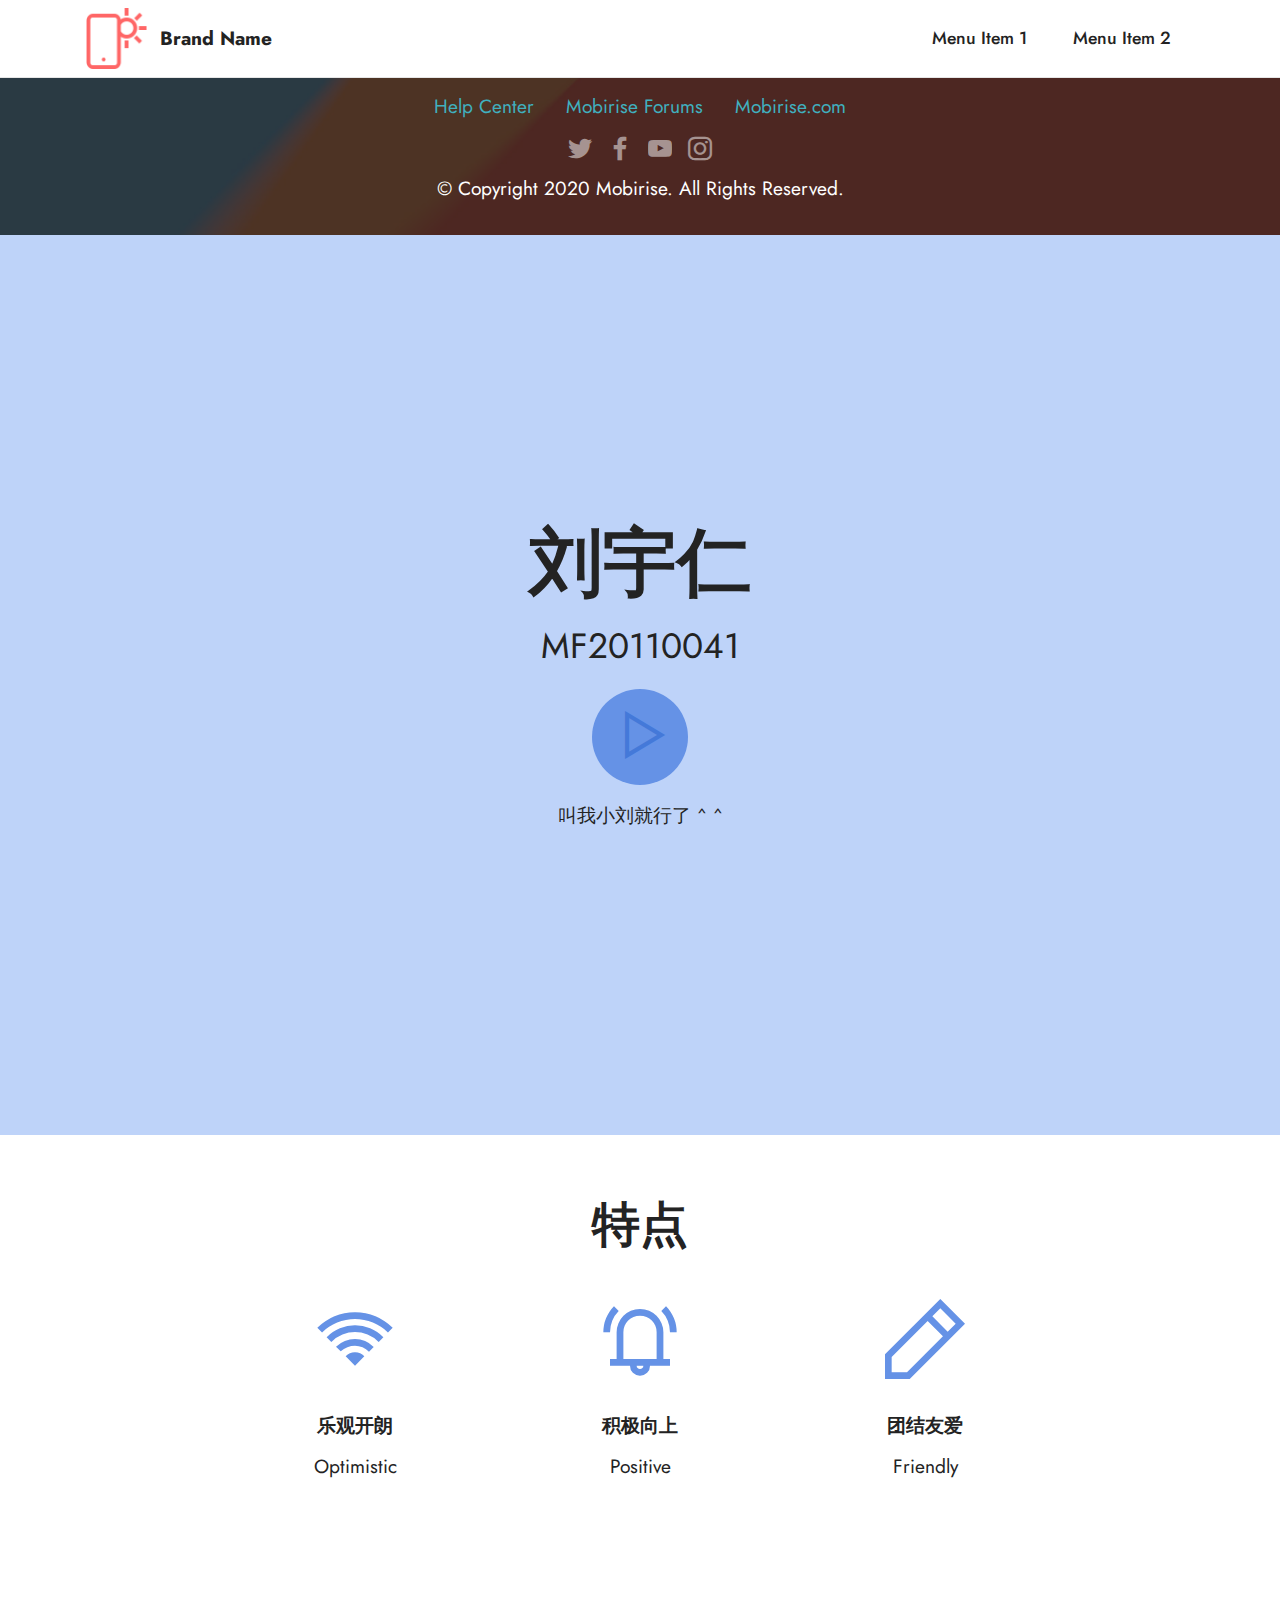
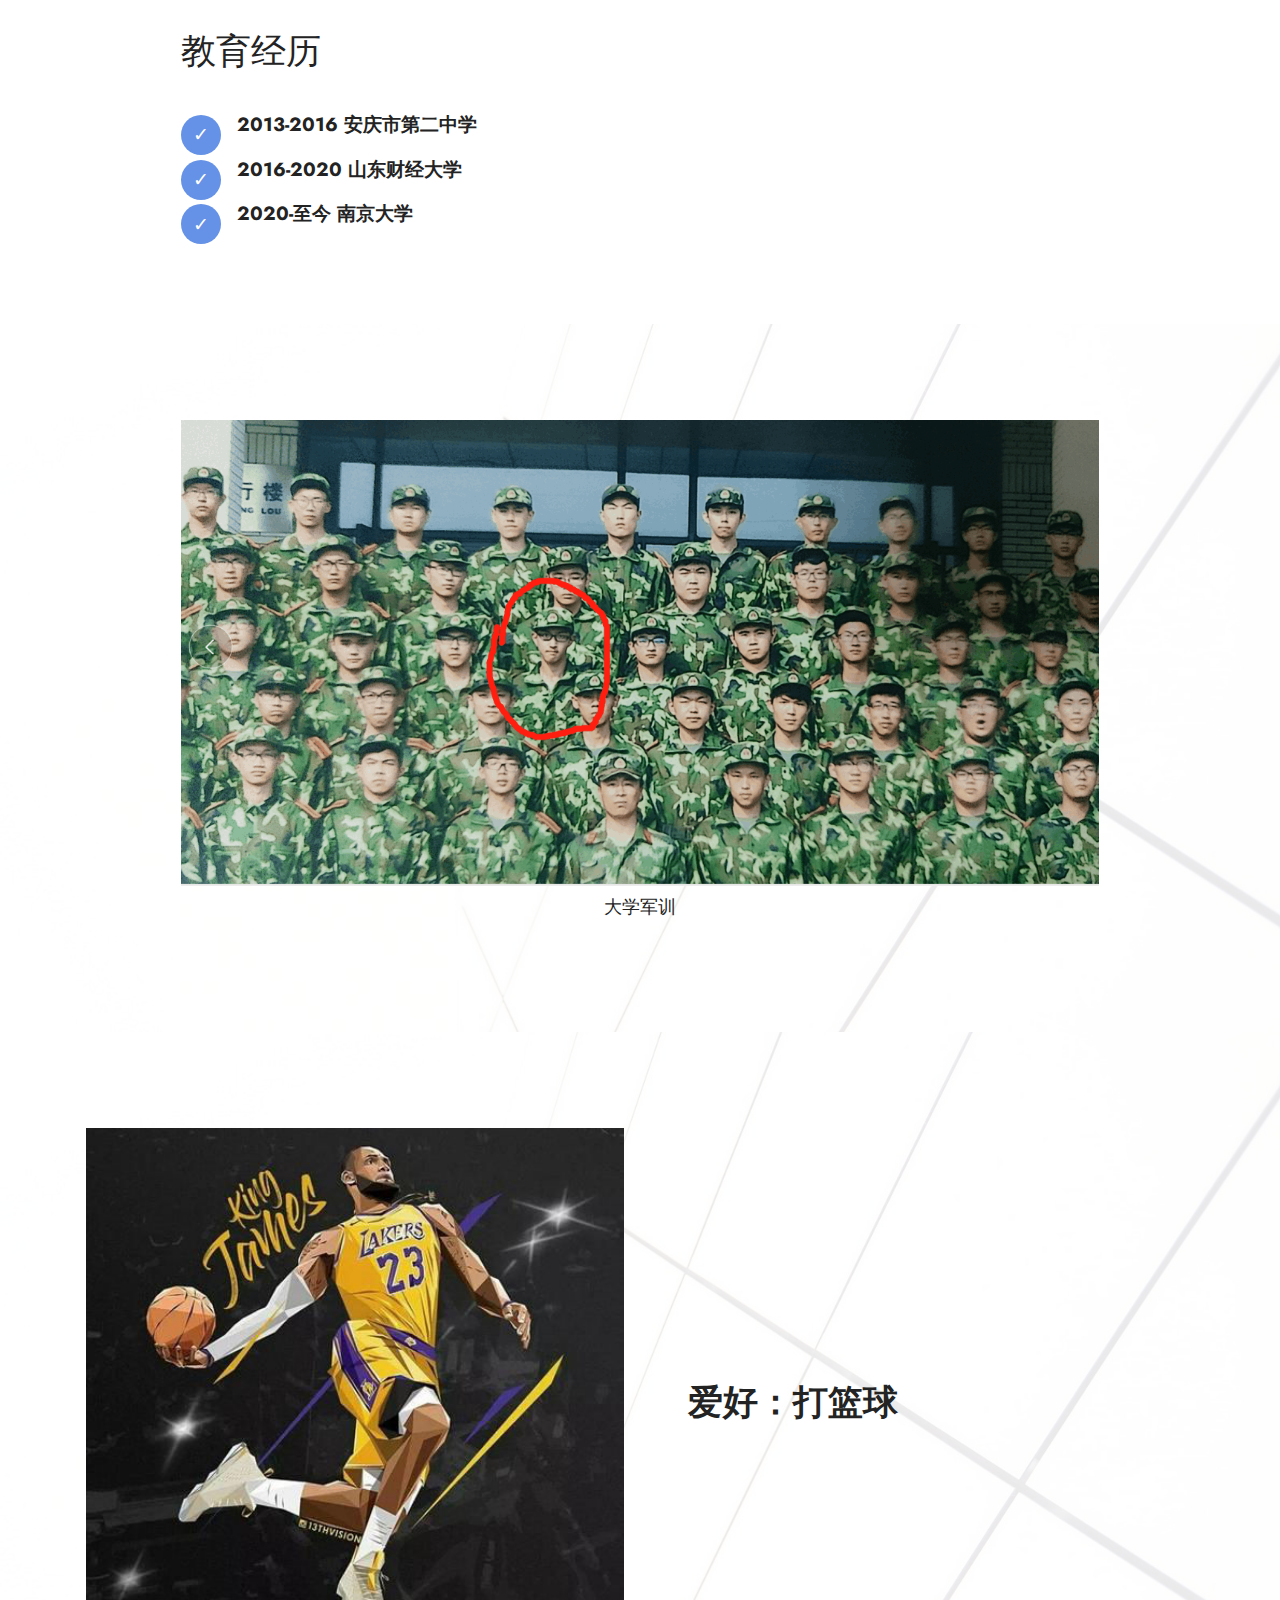
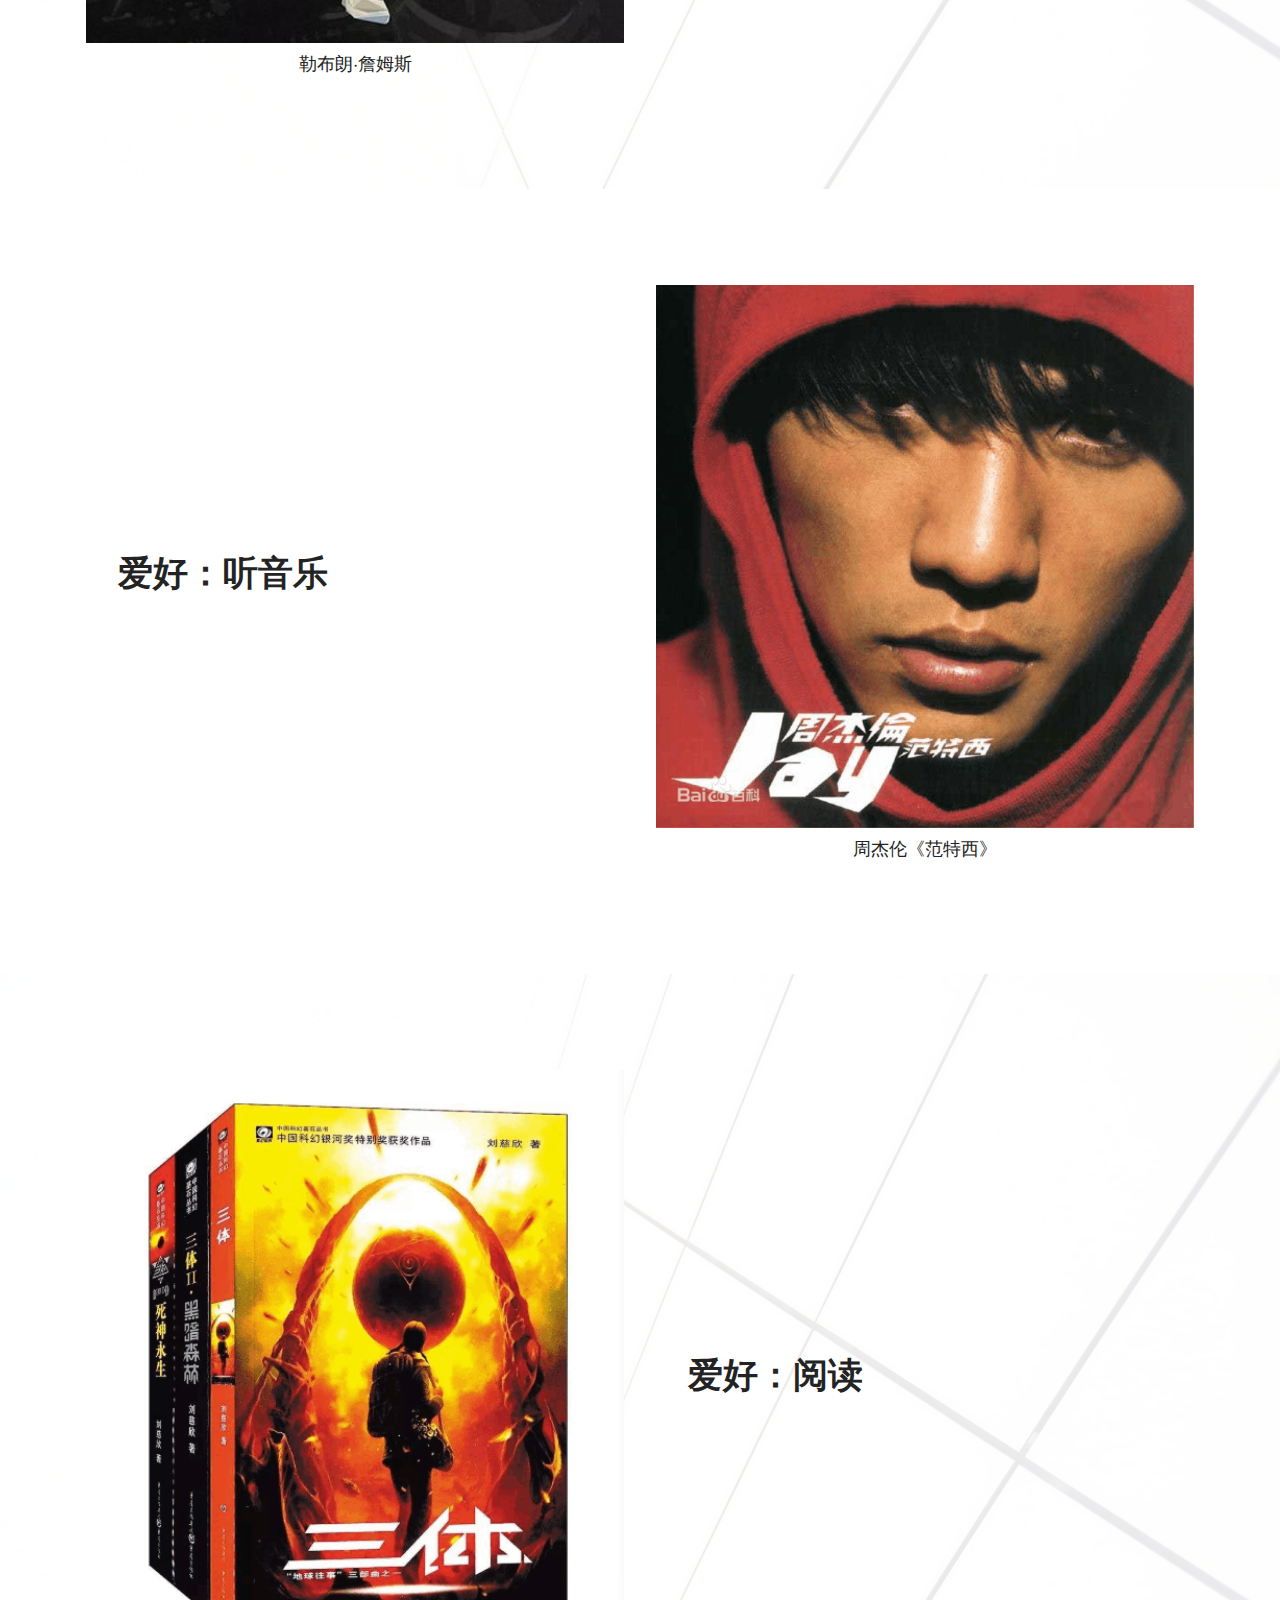
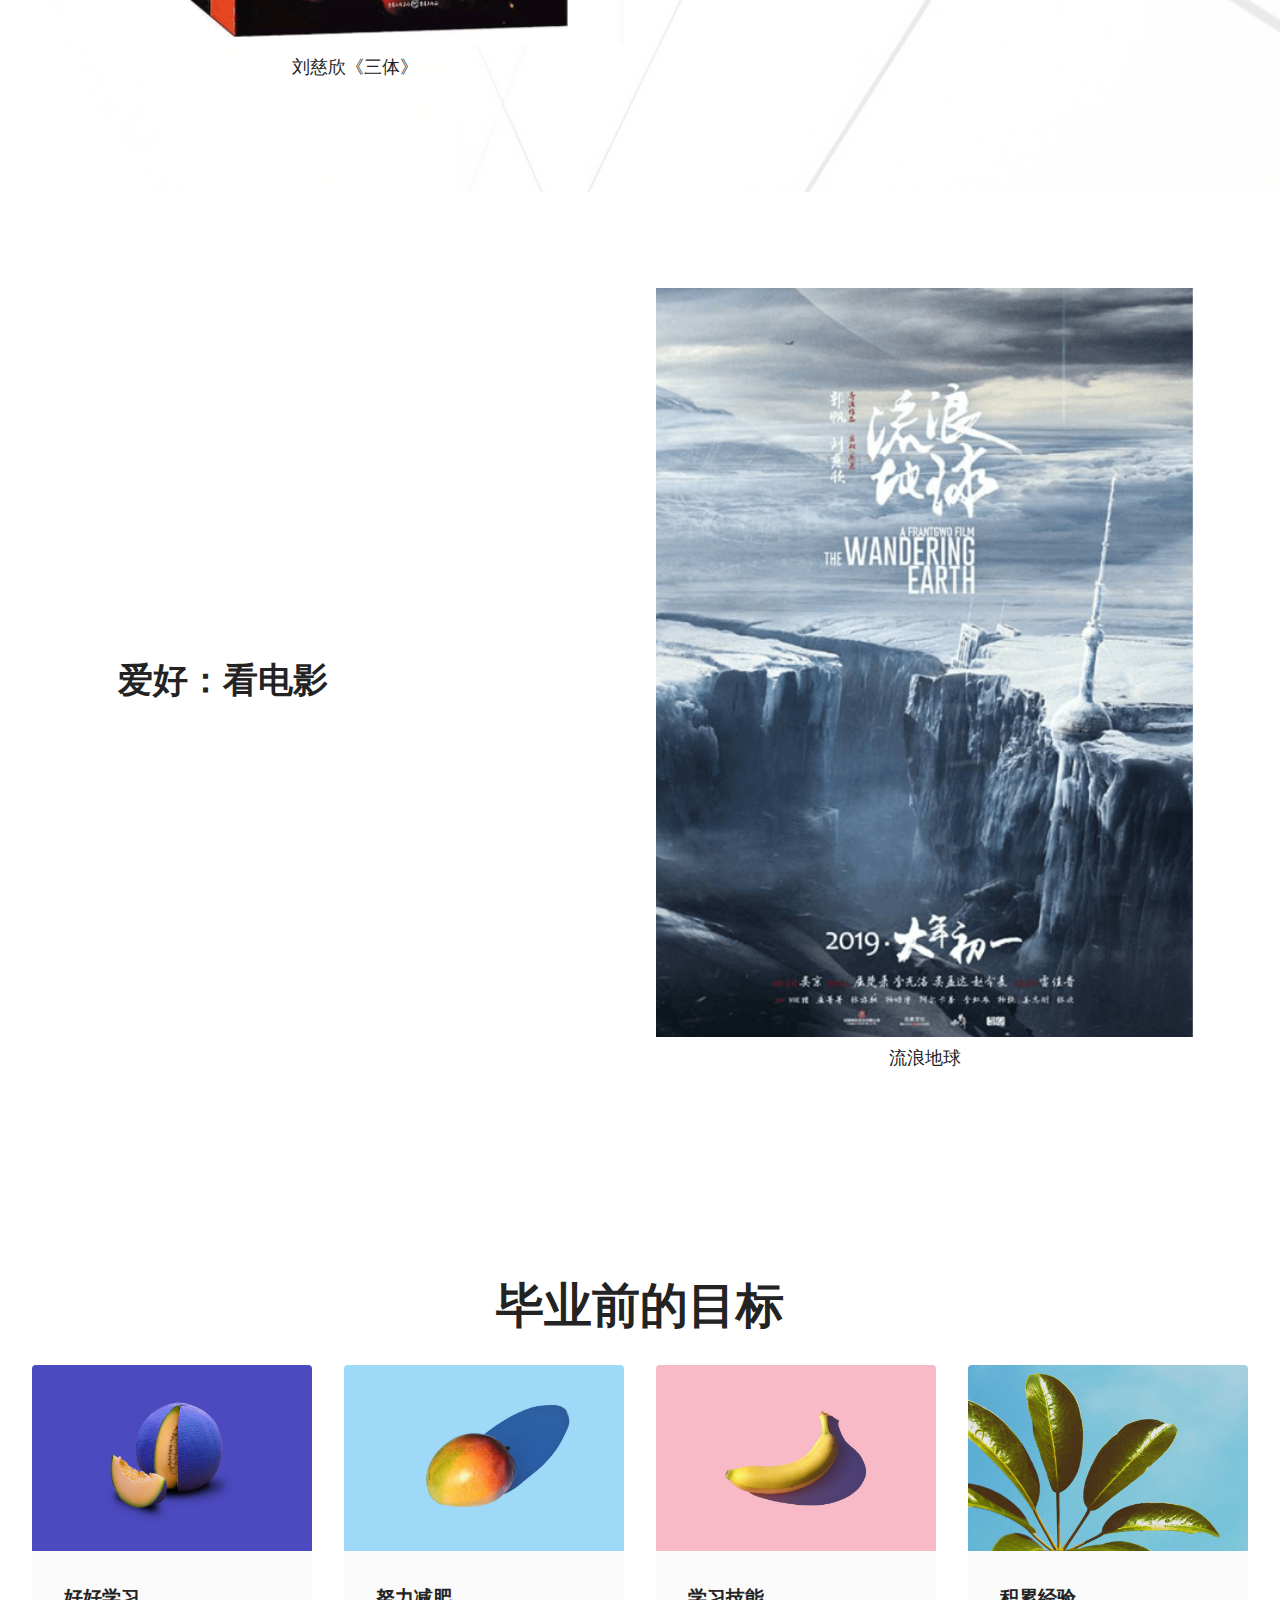
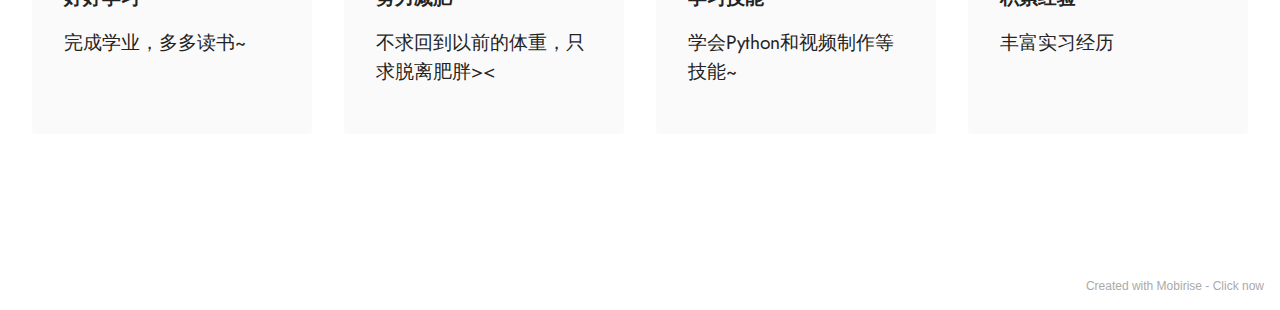
==== commit 3f83625a: "1st" ====
--- a/page1.html
+++ b/page1.html
@@ -404,7 +404,7 @@
             </div>
         </div>
     </div>
-</section><section style="background-color: #fff; font-family: -apple-system, BlinkMacSystemFont, 'Segoe UI', 'Roboto', 'Helvetica Neue', Arial, sans-serif; color:#aaa; font-size:12px; padding: 0; align-items: center; display: flex;"><a href="https://mobirise.site/d" style="flex: 1 1; height: 3rem; padding-left: 1rem;"></a><p style="flex: 0 0 auto; margin:0; padding-right:1rem;">Set up your own site - <a href="https://mobirise.site/w" style="color:#aaa;">Details here</a></p></section><script src="assets/web/assets/jquery/jquery.min.js"></script>  <script src="assets/popper/popper.min.js"></script>  <script src="assets/tether/tether.min.js"></script>  <script src="assets/bootstrap/js/bootstrap.min.js"></script>  <script src="assets/smoothscroll/smooth-scroll.js"></script>  <script src="assets/dropdown/js/nav-dropdown.js"></script>  <script src="assets/dropdown/js/navbar-dropdown.js"></script>  <script src="assets/touchswipe/jquery.touch-swipe.min.js"></script>  <script src="assets/playervimeo/vimeo_player.js"></script>  <script src="assets/parallax/jarallax.min.js"></script>  <script src="assets/theme/js/script.js"></script>  
+</section><section style="background-color: #fff; font-family: -apple-system, BlinkMacSystemFont, 'Segoe UI', 'Roboto', 'Helvetica Neue', Arial, sans-serif; color:#aaa; font-size:12px; padding: 0; align-items: center; display: flex;"><a href="https://mobirise.site/t" style="flex: 1 1; height: 3rem; padding-left: 1rem;"></a><p style="flex: 0 0 auto; margin:0; padding-right:1rem;">Created with Mobirise - <a href="https://mobirise.site/k" style="color:#aaa;">Click now</a></p></section><script src="assets/web/assets/jquery/jquery.min.js"></script>  <script src="assets/popper/popper.min.js"></script>  <script src="assets/tether/tether.min.js"></script>  <script src="assets/bootstrap/js/bootstrap.min.js"></script>  <script src="assets/smoothscroll/smooth-scroll.js"></script>  <script src="assets/dropdown/js/nav-dropdown.js"></script>  <script src="assets/dropdown/js/navbar-dropdown.js"></script>  <script src="assets/touchswipe/jquery.touch-swipe.min.js"></script>  <script src="assets/playervimeo/vimeo_player.js"></script>  <script src="assets/parallax/jarallax.min.js"></script>  <script src="assets/theme/js/script.js"></script>  
   
   
 </body>
